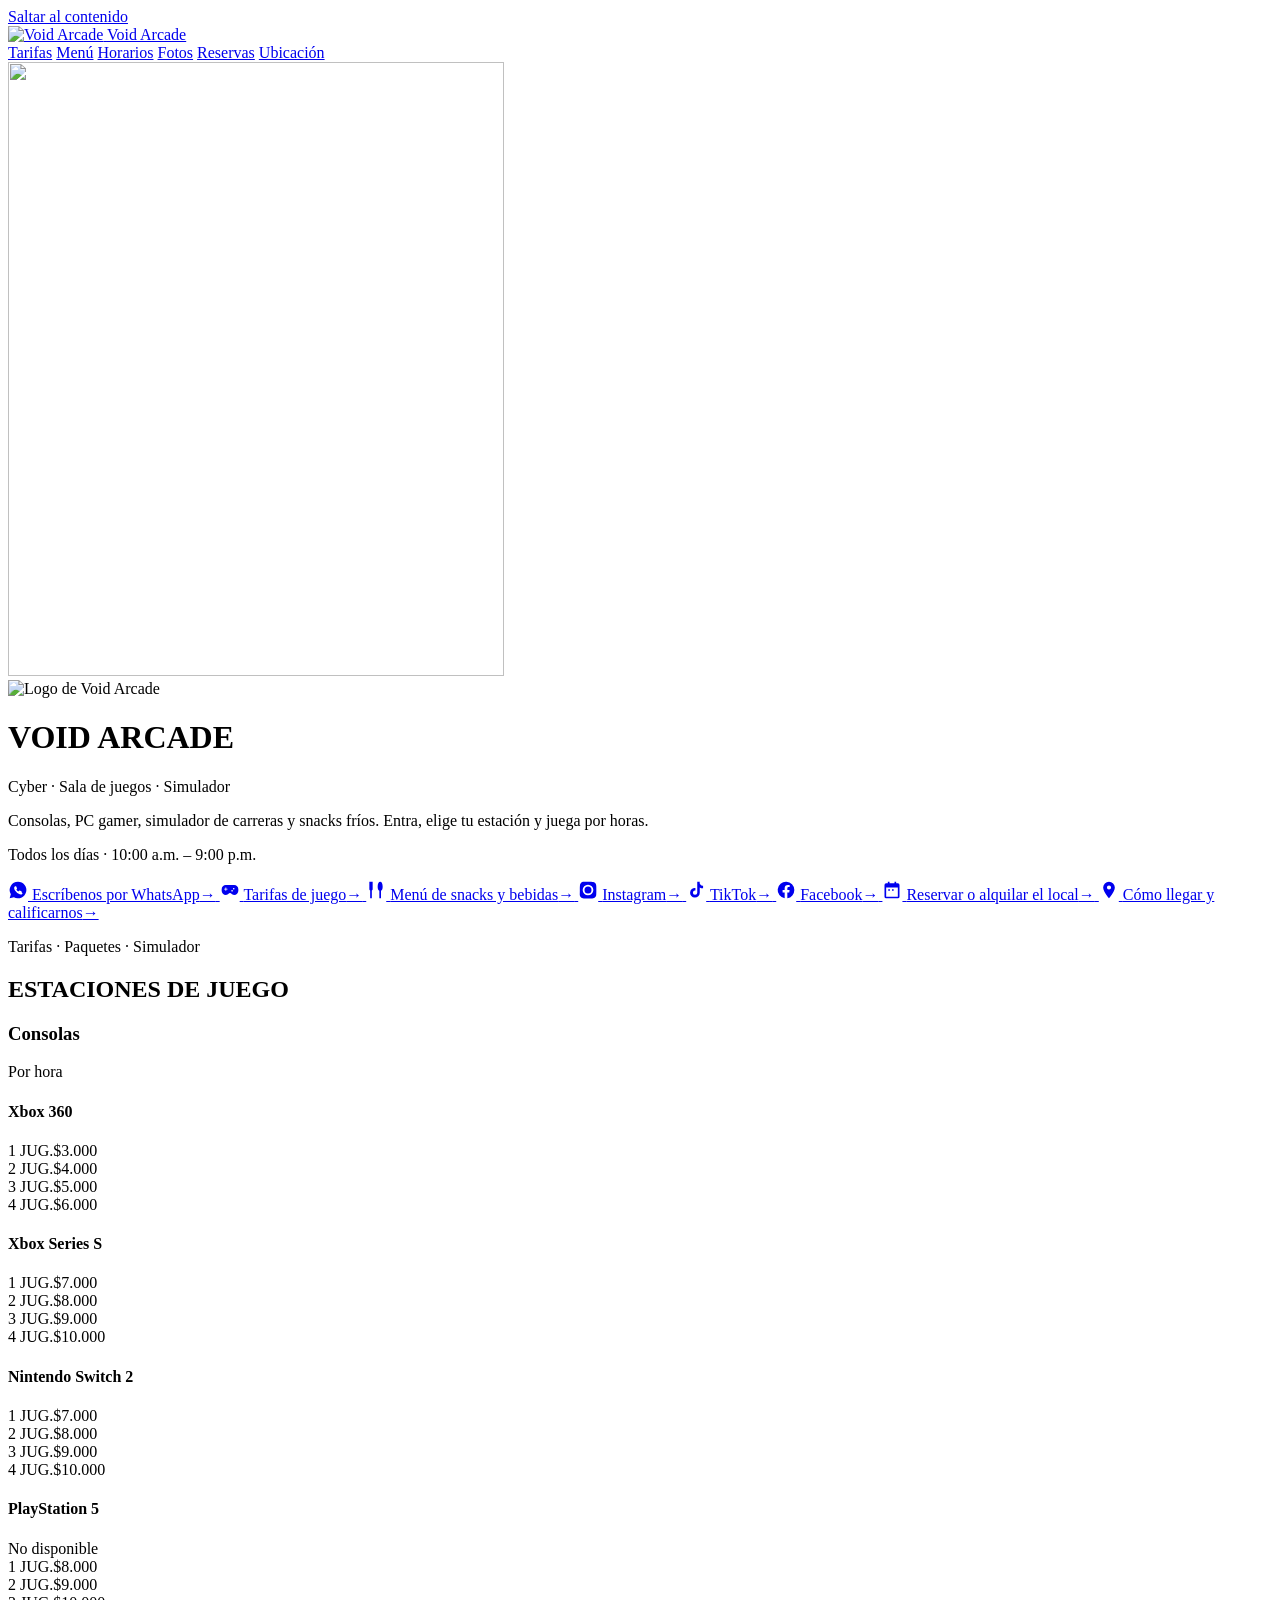
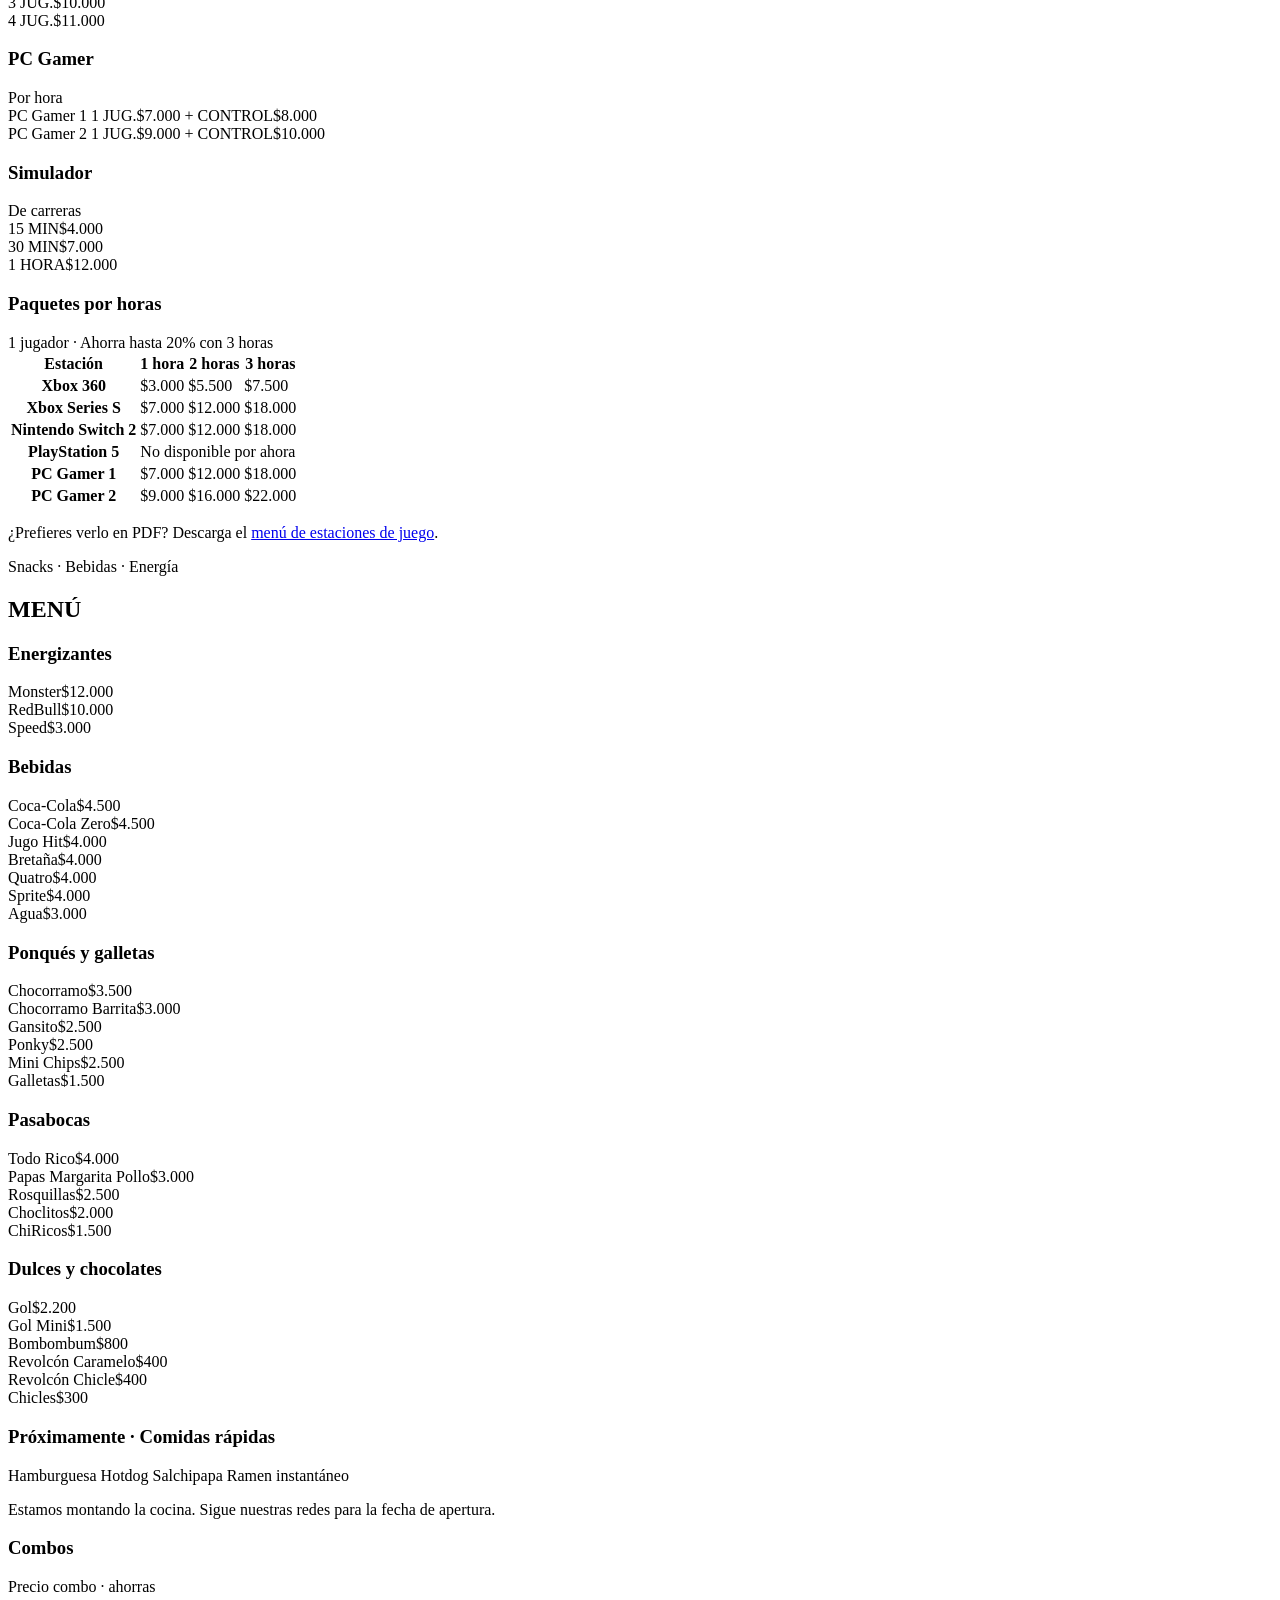
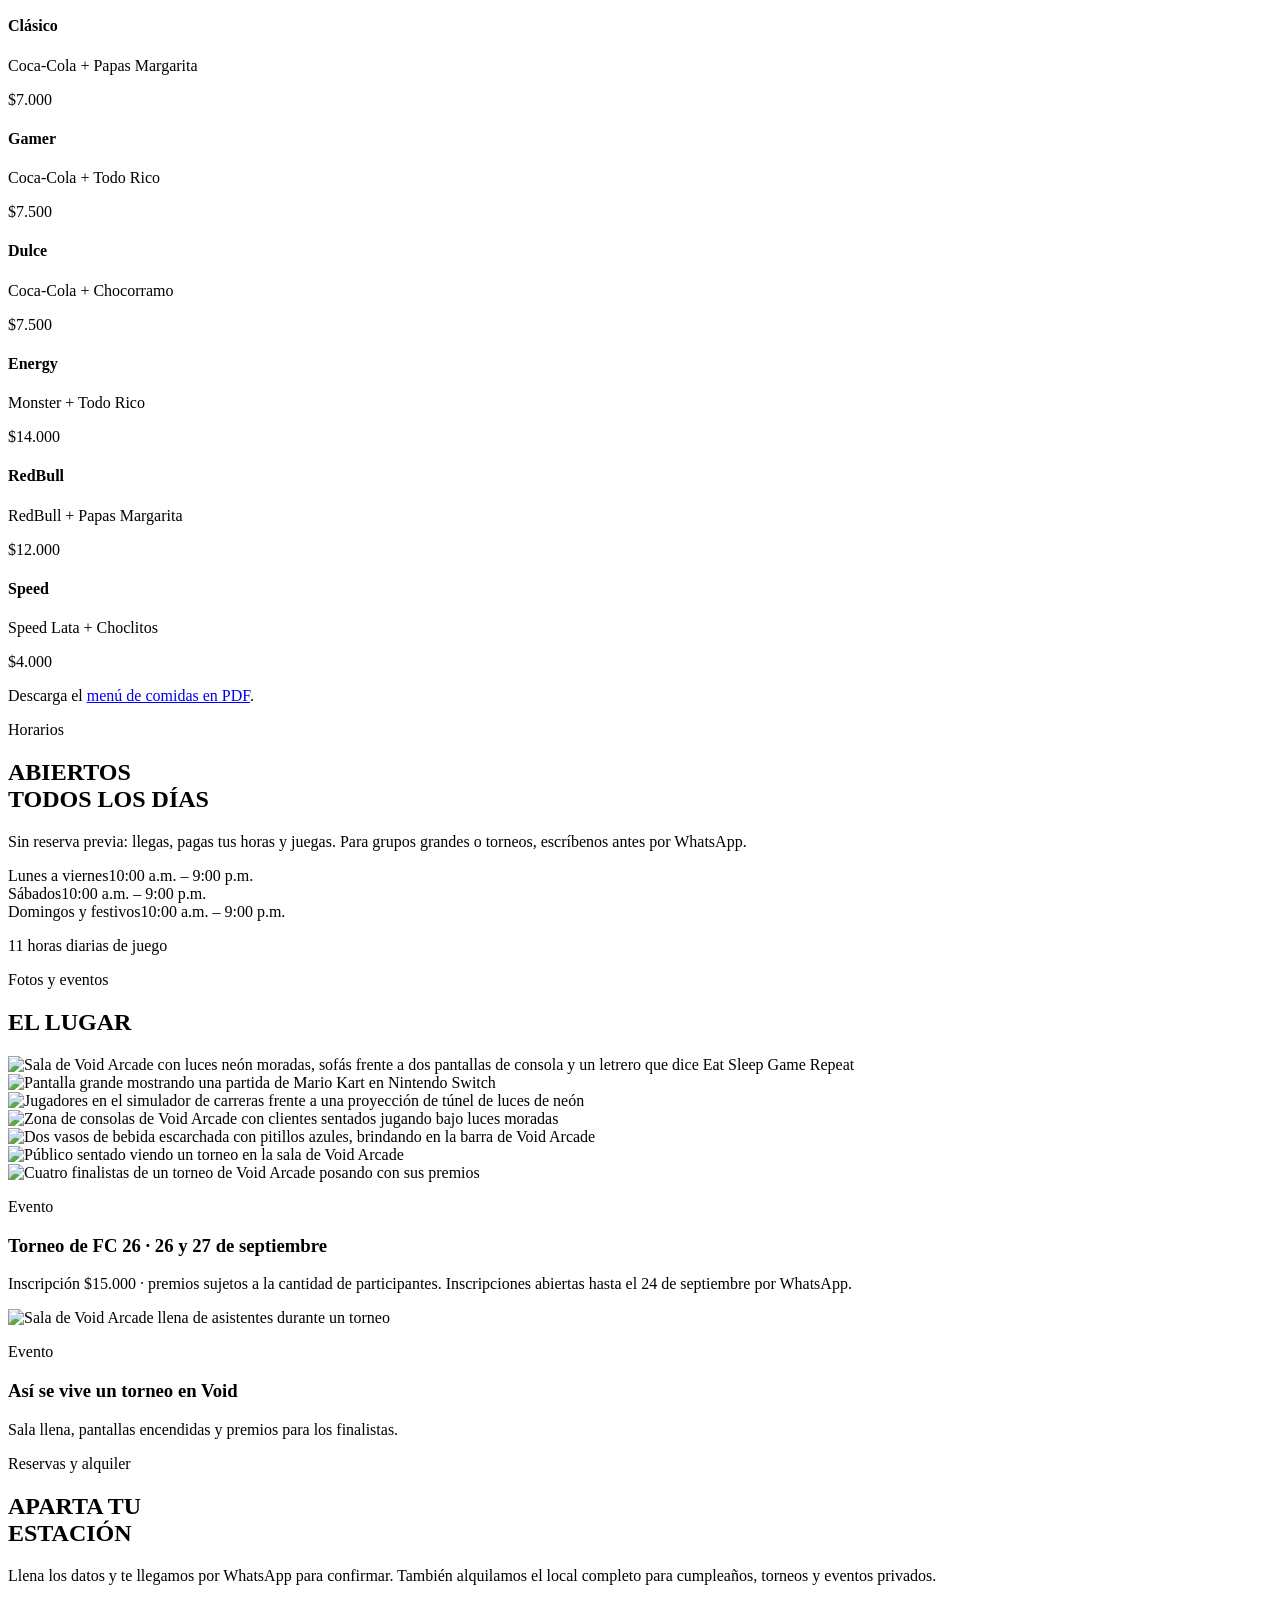
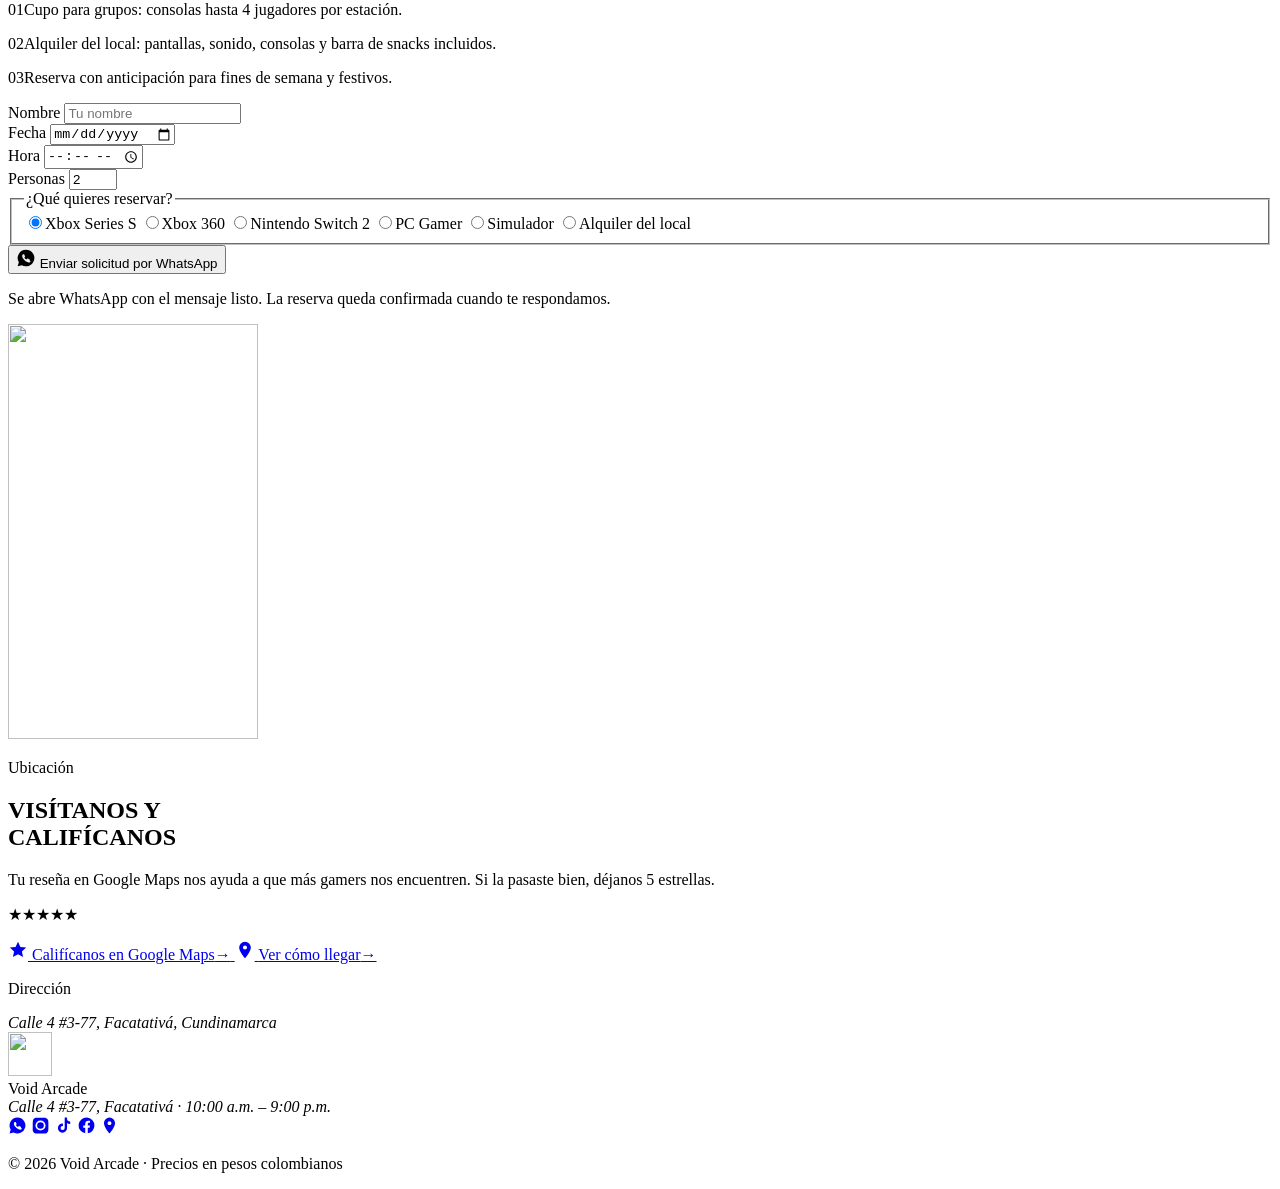
==== public/index.html @ 7fc8d437 "Merge: maquetacion de la landing Co-Authored-By: Claude Opus 5 (1M context) <noreply@anthropic.com>" ====
<!DOCTYPE html>
<html lang="es-CO">
<head>
<meta charset="utf-8">
<meta name="viewport" content="width=device-width, initial-scale=1">

<!-- ==========================================================================
     DOMINIO: si compras un dominio propio, reemplaza voidarcadecy.com
     en TODO este archivo, en sitemap.xml y en robots.txt.
     Atajo desde la carpeta Landing/:
       grep -rl voidarcadecy.com . | xargs sed -i '' 's|voidarcadecy.com|TU-DOMINIO.com|g'
     ========================================================================== -->

<title>Void Arcade | Sala de juegos, cyber y simulador en Facatativá</title>
<meta name="description" content="Sala de juegos en Facatativá: Xbox, Nintendo Switch 2, PC gamer y simulador de carreras desde $3.000 la hora. Snacks, combos y torneos. Abierto todos los días.">
<link rel="canonical" href="https://voidarcadecy.com/">
<meta name="robots" content="index, follow, max-image-preview:large, max-snippet:-1">
<meta name="theme-color" content="#0E1A20">
<meta name="author" content="Void Arcade">
<meta name="geo.region" content="CO-CUN">
<meta name="geo.placename" content="Facatativá">

<!-- Redes sociales -->
<meta property="og:type" content="website">
<meta property="og:locale" content="es_CO">
<meta property="og:site_name" content="Void Arcade">
<meta property="og:title" content="Void Arcade | Sala de juegos, cyber y simulador en Facatativá">
<meta property="og:description" content="Consolas, PC gamer, simulador de carreras y snacks fríos. Entra, elige tu estación y juega por horas. Abierto todos los días de 10 a.m. a 9 p.m.">
<meta property="og:url" content="https://voidarcadecy.com/">
<meta property="og:image" content="https://voidarcadecy.com/img/og.jpg">
<meta property="og:image:width" content="1200">
<meta property="og:image:height" content="630">
<meta property="og:image:alt" content="Logo de Void Arcade sobre la sala de juegos iluminada con neón morado">
<meta name="twitter:card" content="summary_large_image">
<meta name="twitter:title" content="Void Arcade | Sala de juegos en Facatativá">
<meta name="twitter:description" content="Consolas, PC gamer, simulador de carreras y snacks fríos. Abierto todos los días de 10 a.m. a 9 p.m.">
<meta name="twitter:image" content="https://voidarcadecy.com/img/og.jpg">

<!-- Iconos -->
<link rel="icon" href="/favicon.ico" sizes="any">
<link rel="apple-touch-icon" href="/img/apple-touch-icon.png">
<link rel="manifest" href="/site.webmanifest">

<!-- Precarga de lo que pinta primero -->
<link rel="preload" href="/fonts/ArchivoBlack-400.woff2" as="font" type="font/woff2" crossorigin>
<link rel="preload" href="/fonts/Barlow-400.woff2" as="font" type="font/woff2" crossorigin>
<link rel="preload" href="/img/logo-256.webp" as="image" type="image/webp">
<link rel="stylesheet" href="/css/styles.css">

<!-- Datos estructurados: así entiende Google que somos un negocio local -->
<script type="application/ld+json">
{
  "@context": "https://schema.org",
  "@graph": [
    {
      "@type": ["LocalBusiness", "EntertainmentBusiness"],
      "@id": "https://voidarcadecy.com/#negocio",
      "name": "Void Arcade",
      "alternateName": "Void Arcade Cyber y Sala de Juegos",
      "description": "Sala de juegos, cyber y simulador de carreras en Facatativá. Consolas Xbox, Nintendo Switch 2, PC gamer, snacks y bebidas.",
      "url": "https://voidarcadecy.com/",
      "logo": "https://voidarcadecy.com/img/icon-512.png",
      "image": "https://voidarcadecy.com/img/og.jpg",
      "telephone": "+573103420856",
      "priceRange": "$",
      "currenciesAccepted": "COP",
      "paymentAccepted": "Efectivo, Transferencia",
      "address": {
        "@type": "PostalAddress",
        "streetAddress": "Calle 4 #3-77",
        "addressLocality": "Facatativá",
        "addressRegion": "Cundinamarca",
        "addressCountry": "CO"
      },
      "hasMap": "https://maps.app.goo.gl/v4W4zqx5ZFjjnoeG9",
      "openingHoursSpecification": [{
        "@type": "OpeningHoursSpecification",
        "dayOfWeek": ["Monday", "Tuesday", "Wednesday", "Thursday", "Friday", "Saturday", "Sunday"],
        "opens": "10:00",
        "closes": "21:00"
      }],
      "sameAs": [
        "https://www.instagram.com/voidarcadecy/",
        "https://www.tiktok.com/@voidarcadecy",
        "https://www.facebook.com/profile.php?id=61593139452561"
      ],
      "hasOfferCatalog": {
        "@type": "OfferCatalog",
        "name": "Estaciones de juego por hora",
        "itemListElement": [
          { "@type": "Offer", "name": "Xbox 360 · 1 jugador · 1 hora", "price": "3000", "priceCurrency": "COP" },
          { "@type": "Offer", "name": "Xbox Series S · 1 jugador · 1 hora", "price": "7000", "priceCurrency": "COP" },
          { "@type": "Offer", "name": "Nintendo Switch 2 · 1 jugador · 1 hora", "price": "7000", "priceCurrency": "COP" },
          { "@type": "Offer", "name": "PC Gamer · 1 jugador · 1 hora", "price": "7000", "priceCurrency": "COP" },
          { "@type": "Offer", "name": "Simulador de carreras · 15 minutos", "price": "4000", "priceCurrency": "COP" }
        ]
      }
    },
    {
      "@type": "Event",
      "name": "Torneo de FC 26 en Void Arcade",
      "description": "Torneo de FC 26. Inscripción $15.000. Premios sujetos a la cantidad de participantes. Inscripciones abiertas hasta el 24 de septiembre por WhatsApp.",
      "startDate": "2026-09-26T10:00:00-05:00",
      "endDate": "2026-09-27T21:00:00-05:00",
      "eventStatus": "https://schema.org/EventScheduled",
      "eventAttendanceMode": "https://schema.org/OfflineEventAttendanceMode",
      "image": "https://voidarcadecy.com/img/fotos/ganadores-1200.webp",
      "location": {
        "@type": "Place",
        "name": "Void Arcade",
        "address": {
          "@type": "PostalAddress",
          "streetAddress": "Calle 4 #3-77",
          "addressLocality": "Facatativá",
          "addressRegion": "Cundinamarca",
          "addressCountry": "CO"
        }
      },
      "organizer": { "@id": "https://voidarcadecy.com/#negocio" },
      "offers": {
        "@type": "Offer",
        "name": "Inscripción al torneo",
        "price": "15000",
        "priceCurrency": "COP",
        "availability": "https://schema.org/InStock",
        "validThrough": "2026-09-24T23:59:00-05:00",
        "url": "https://voidarcadecy.com/#galeria"
      }
    },
    {
      "@type": "WebSite",
      "@id": "https://voidarcadecy.com/#sitio",
      "url": "https://voidarcadecy.com/",
      "name": "Void Arcade",
      "inLanguage": "es-CO",
      "publisher": { "@id": "https://voidarcadecy.com/#negocio" }
    }
  ]
}
</script>
</head>
<body>

<a class="skip" href="#contenido">Saltar al contenido</a>

<!-- Sprite de iconos: cada trazado se define una vez y se reutiliza con <use> -->
<svg width="0" height="0" style="position:absolute" aria-hidden="true" focusable="false">
  <symbol id="i-wa" viewBox="0 0 24 24"><path d="M12 2a10 10 0 0 0-8.6 15.1L2 22l5.1-1.3A10 10 0 1 0 12 2Zm5.5 14.1c-.2.6-1.3 1.2-1.8 1.2-.5.1-1 .1-1.7-.1a13 13 0 0 1-5.6-4.6c-.6-.9-1-1.9-1-2.9 0-1 .5-1.5.8-1.8.2-.2.5-.3.7-.3h.5c.2 0 .4 0 .6.4l.8 2c.1.2 0 .4-.1.5l-.4.5c-.1.2-.3.3-.1.6.5.9 1.1 1.5 1.9 2 .3.2.5.2.7 0l.7-.8c.2-.2.3-.2.6-.1l1.9.9c.3.1.4.2.4.4v.6Z"/></symbol>
  <symbol id="i-ctrl" viewBox="0 0 24 24"><path d="M7 6h10a5 5 0 0 1 5 5v2a5 5 0 0 1-5 5c-1.6 0-2.4-.7-3.2-1.4-.5-.5-1-.9-1.8-.9s-1.3.4-1.8.9C9.4 17.3 8.6 18 7 18a5 5 0 0 1-5-5v-2a5 5 0 0 1 5-5Zm-.5 3v1.5H5v1h1.5V13h1v-1.5H9v-1H7.5V9h-1Zm10 .5a1 1 0 1 0 0 2 1 1 0 0 0 0-2Zm-2 2.5a1 1 0 1 0 0 2 1 1 0 0 0 0-2Z"/></symbol>
  <symbol id="i-food" viewBox="0 0 24 24"><path d="M6 2h2v9a2 2 0 0 1-1 1.7V22H5V12.7A2 2 0 0 1 4 11V2h2Zm11 0c2 0 3 2.5 3 6 0 2.6-.8 4.3-2 5v9h-2V13c-1.2-.7-2-2.4-2-5 0-3.5 1-6 3-6Z"/></symbol>
  <symbol id="i-ig" viewBox="0 0 24 24"><path d="M12 2.2c3.2 0 3.6 0 4.9.1 1.2 0 1.8.2 2.2.4.6.2 1 .5 1.4 1 .5.4.8.8 1 1.4.2.4.4 1 .4 2.2.1 1.3.1 1.7.1 4.9s0 3.6-.1 4.9c0 1.2-.2 1.8-.4 2.2-.2.6-.5 1-1 1.4-.4.5-.8.8-1.4 1-.4.2-1 .4-2.2.4-1.3.1-1.7.1-4.9.1s-3.6 0-4.9-.1c-1.2 0-1.8-.2-2.2-.4-.6-.2-1-.5-1.4-1-.5-.4-.8-.8-1-1.4-.2-.4-.4-1-.4-2.2C2.2 15.6 2.2 15.2 2.2 12s0-3.6.1-4.9c0-1.2.2-1.8.4-2.2.2-.6.5-1 1-1.4.4-.5.8-.8 1.4-1 .4-.2 1-.4 2.2-.4C8.4 2.2 8.8 2.2 12 2.2Zm0 3.4A6.4 6.4 0 1 0 18.4 12 6.4 6.4 0 0 0 12 5.6Zm0 10.6A4.2 4.2 0 1 1 16.2 12 4.2 4.2 0 0 1 12 16.2Zm6.7-10.9a1.5 1.5 0 1 1-1.5-1.5 1.5 1.5 0 0 1 1.5 1.5Z"/></symbol>
  <symbol id="i-tt" viewBox="0 0 24 24"><path d="M16.5 2h-3v13.2a2.6 2.6 0 1 1-2.2-2.6V9.5a5.8 5.8 0 1 0 5.2 5.7V8.9A6.6 6.6 0 0 0 20.5 10V7a3.9 3.9 0 0 1-4-5Z"/></symbol>
  <symbol id="i-fb" viewBox="0 0 24 24"><path d="M22 12a10 10 0 1 0-11.6 9.9v-7h-2.5V12h2.5V9.8c0-2.5 1.5-3.9 3.8-3.9 1.1 0 2.2.2 2.2.2v2.4h-1.2c-1.2 0-1.6.8-1.6 1.6V12h2.7l-.4 2.9h-2.3v7A10 10 0 0 0 22 12Z"/></symbol>
  <symbol id="i-cal" viewBox="0 0 24 24"><path d="M7 2v2H5a2 2 0 0 0-2 2v14a2 2 0 0 0 2 2h14a2 2 0 0 0 2-2V6a2 2 0 0 0-2-2h-2V2h-2v2H9V2H7ZM5 9h14v11H5V9Zm2.5 2v2h2v-2h-2Zm4.5 0v2h2v-2h-2Z"/></symbol>
  <symbol id="i-pin" viewBox="0 0 24 24"><path d="M12 2a7 7 0 0 0-7 7c0 5.2 7 13 7 13s7-7.8 7-13a7 7 0 0 0-7-7Zm0 9.5A2.5 2.5 0 1 1 14.5 9 2.5 2.5 0 0 1 12 11.5Z"/></symbol>
  <symbol id="i-star" viewBox="0 0 24 24"><path d="m12 2 2.9 6.3 6.9.8-5.1 4.6 1.4 6.8L12 17.1 5.9 20.5l1.4-6.8L2.2 9.1l6.9-.8L12 2Z"/></symbol>
</svg>

<nav class="nav" aria-label="Navegación principal">
  <div class="nav__inner wrap">
    <a class="nav__brand" href="#top">
      <img src="/img/logo-96.webp" alt="Void Arcade" width="34" height="34" fetchpriority="high">
      <span class="nav__name">Void Arcade</span>
    </a>
    <div class="nav__links">
      <a class="nav__link" href="#tarifas">Tarifas</a>
      <a class="nav__link" href="#menu">Menú</a>
      <a class="nav__link" href="#horarios">Horarios</a>
      <a class="nav__link" href="#galeria">Fotos</a>
      <a class="nav__link" href="#reservas">Reservas</a>
      <a class="nav__link" href="#ubicacion">Ubicación</a>
    </div>
  </div>
</nav>

<header class="hero" id="top">
  <img class="hero__art" src="/img/mask-hero.webp" alt="" width="496" height="614" aria-hidden="true">
  <div class="hero__inner">
    <img class="hero__logo" src="/img/logo-256.webp" alt="Logo de Void Arcade" width="128" height="128" fetchpriority="high">
    <div>
      <h1 class="hero__title">VOID<span> ARCADE</span></h1>
      <p class="hero__kicker">Cyber · Sala de juegos · Simulador</p>
    </div>
    <p class="hero__lead">Consolas, PC gamer, simulador de carreras y snacks fríos. Entra, elige tu estación y juega por horas.</p>
    <p class="badge">
      <span class="dot"></span>
      <span class="badge__text">Todos los días · 10:00 a.m. – 9:00 p.m.</span>
    </p>

    <div class="actions">
      <a class="action action--primary" href="https://wa.me/573103420856" target="_blank" rel="noopener">
        <svg width="20" height="20" fill="currentColor" aria-hidden="true"><use href="#i-wa"/></svg>
        <span class="action__label">Escríbenos por WhatsApp</span><span class="action__arrow">→</span>
      </a>
      <a class="action" href="#tarifas">
        <svg width="20" height="20" fill="currentColor" aria-hidden="true"><use href="#i-ctrl"/></svg>
        <span class="action__label">Tarifas de juego</span><span class="action__arrow">→</span>
      </a>
      <a class="action" href="#menu">
        <svg width="20" height="20" fill="currentColor" aria-hidden="true"><use href="#i-food"/></svg>
        <span class="action__label">Menú de snacks y bebidas</span><span class="action__arrow">→</span>
      </a>
      <a class="action" href="https://www.instagram.com/voidarcadecy/" target="_blank" rel="noopener">
        <svg width="20" height="20" fill="currentColor" aria-hidden="true"><use href="#i-ig"/></svg>
        <span class="action__label">Instagram</span><span class="action__arrow">→</span>
      </a>
      <a class="action" href="https://www.tiktok.com/@voidarcadecy" target="_blank" rel="noopener">
        <svg width="20" height="20" fill="currentColor" aria-hidden="true"><use href="#i-tt"/></svg>
        <span class="action__label">TikTok</span><span class="action__arrow">→</span>
      </a>
      <a class="action" href="https://www.facebook.com/profile.php?id=61593139452561" target="_blank" rel="noopener">
        <svg width="20" height="20" fill="currentColor" aria-hidden="true"><use href="#i-fb"/></svg>
        <span class="action__label">Facebook</span><span class="action__arrow">→</span>
      </a>
      <a class="action" href="#reservas">
        <svg width="20" height="20" fill="currentColor" aria-hidden="true"><use href="#i-cal"/></svg>
        <span class="action__label">Reservar o alquilar el local</span><span class="action__arrow">→</span>
      </a>
      <a class="action" href="#ubicacion">
        <svg width="20" height="20" fill="currentColor" aria-hidden="true"><use href="#i-pin"/></svg>
        <span class="action__label">Cómo llegar y calificarnos</span><span class="action__arrow">→</span>
      </a>
    </div>
  </div>
</header>

<main id="contenido">

<!-- ===================== TARIFAS ===================== -->
<section class="section" id="tarifas" aria-labelledby="t-tarifas">
  <div class="wrap section__stack">
    <div class="section__head">
      <p class="eyebrow">Tarifas · Paquetes · Simulador</p>
      <h2 class="section__title" id="t-tarifas">ESTACIONES DE JUEGO</h2>
    </div>

    <div class="block">
      <div class="sub">
        <h3 class="sub__title">Consolas</h3>
        <span class="sub__note">Por hora</span>
      </div>
      <div class="grid grid--stations">

        <article class="card">
          <h4 class="card__name">Xbox 360</h4>
          <div class="prices">
            <div class="price"><span class="price__label">1 JUG.</span><span class="price__value">$3.000</span></div>
            <div class="price"><span class="price__label">2 JUG.</span><span class="price__value">$4.000</span></div>
            <div class="price"><span class="price__label">3 JUG.</span><span class="price__value">$5.000</span></div>
            <div class="price"><span class="price__label">4 JUG.</span><span class="price__value">$6.000</span></div>
          </div>
        </article>

        <article class="card">
          <h4 class="card__name">Xbox Series S</h4>
          <div class="prices">
            <div class="price"><span class="price__label">1 JUG.</span><span class="price__value">$7.000</span></div>
            <div class="price"><span class="price__label">2 JUG.</span><span class="price__value">$8.000</span></div>
            <div class="price"><span class="price__label">3 JUG.</span><span class="price__value">$9.000</span></div>
            <div class="price"><span class="price__label">4 JUG.</span><span class="price__value">$10.000</span></div>
          </div>
        </article>

        <article class="card">
          <h4 class="card__name">Nintendo Switch 2</h4>
          <div class="prices">
            <div class="price"><span class="price__label">1 JUG.</span><span class="price__value">$7.000</span></div>
            <div class="price"><span class="price__label">2 JUG.</span><span class="price__value">$8.000</span></div>
            <div class="price"><span class="price__label">3 JUG.</span><span class="price__value">$9.000</span></div>
            <div class="price"><span class="price__label">4 JUG.</span><span class="price__value">$10.000</span></div>
          </div>
        </article>

        <article class="card card--soon">
          <div class="card__head">
            <h4 class="card__name">PlayStation 5</h4>
            <span class="tag">No disponible</span>
          </div>
          <div class="prices">
            <div class="price"><span class="price__label">1 JUG.</span><span class="price__value">$8.000</span></div>
            <div class="price"><span class="price__label">2 JUG.</span><span class="price__value">$9.000</span></div>
            <div class="price"><span class="price__label">3 JUG.</span><span class="price__value">$10.000</span></div>
            <div class="price"><span class="price__label">4 JUG.</span><span class="price__value">$11.000</span></div>
          </div>
        </article>

      </div>
    </div>

    <div class="grid grid--split">
      <article class="card">
        <div class="sub">
          <h3 class="sub__title">PC Gamer</h3>
          <span class="sub__note">Por hora</span>
        </div>
        <div class="rows">
          <div class="row">
            <span class="row__name">PC Gamer 1</span>
            <span class="pill"><span class="price__label">1 JUG.</span><span class="price__value">$7.000</span></span>
            <span class="pill"><span class="price__label">+ CONTROL</span><span class="price__value">$8.000</span></span>
          </div>
          <div class="row">
            <span class="row__name">PC Gamer 2</span>
            <span class="pill"><span class="price__label">1 JUG.</span><span class="price__value">$9.000</span></span>
            <span class="pill"><span class="price__label">+ CONTROL</span><span class="price__value">$10.000</span></span>
          </div>
        </div>
      </article>

      <article class="card card--sim">
        <div class="sub">
          <h3 class="sub__title">Simulador</h3>
          <span class="sub__note">De carreras</span>
        </div>
        <div class="prices">
          <div class="price"><span class="price__label">15 MIN</span><span class="price__value">$4.000</span></div>
          <div class="price"><span class="price__label">30 MIN</span><span class="price__value">$7.000</span></div>
          <div class="price"><span class="price__label">1 HORA</span><span class="price__value">$12.000</span></div>
        </div>
      </article>
    </div>

    <div class="block">
      <div class="sub">
        <h3 class="sub__title">Paquetes por horas</h3>
        <span class="sub__note">1 jugador · Ahorra hasta 20% con 3 horas</span>
      </div>
      <div class="table-wrap">
        <table class="table">
          <caption class="skip-caption" hidden>Precios de paquetes por horas para un jugador</caption>
          <thead>
            <tr>
              <th scope="col">Estación</th>
              <th scope="col">1 hora</th>
              <th scope="col">2 horas</th>
              <th scope="col" class="is-best">3 horas</th>
            </tr>
          </thead>
          <tbody>
            <tr><th scope="row">Xbox 360</th><td>$3.000</td><td>$5.500</td><td class="is-best">$7.500</td></tr>
            <tr><th scope="row">Xbox Series S</th><td>$7.000</td><td>$12.000</td><td class="is-best">$18.000</td></tr>
            <tr><th scope="row">Nintendo Switch 2</th><td>$7.000</td><td>$12.000</td><td class="is-best">$18.000</td></tr>
            <tr class="is-off"><th scope="row">PlayStation 5</th><td colspan="3">No disponible por ahora</td></tr>
            <tr><th scope="row">PC Gamer 1</th><td>$7.000</td><td>$12.000</td><td class="is-best">$18.000</td></tr>
            <tr><th scope="row">PC Gamer 2</th><td>$9.000</td><td>$16.000</td><td class="is-best">$22.000</td></tr>
          </tbody>
        </table>
      </div>
      <p class="note">
        ¿Prefieres verlo en PDF? Descarga el
        <a href="/docs/menu-juegos.pdf" target="_blank" rel="noopener">menú de estaciones de juego</a>.
      </p>
    </div>
  </div>
</section>

<!-- ===================== MENÚ ===================== -->
<section class="section section--alt" id="menu" aria-labelledby="t-menu">
  <div class="wrap section__stack">
    <div class="section__head">
      <p class="eyebrow">Snacks · Bebidas · Energía</p>
      <h2 class="section__title" id="t-menu">MENÚ</h2>
    </div>

    <div class="grid grid--menu">
      <article class="card card--menu">
        <h3 class="card__title">Energizantes</h3>
        <div class="items">
          <div class="item"><span class="item__name">Monster</span><span class="item__price">$12.000</span></div>
          <div class="item"><span class="item__name">RedBull</span><span class="item__price">$10.000</span></div>
          <div class="item"><span class="item__name">Speed</span><span class="item__price">$3.000</span></div>
        </div>
      </article>

      <article class="card card--menu">
        <h3 class="card__title">Bebidas</h3>
        <div class="items">
          <div class="item"><span class="item__name">Coca-Cola</span><span class="item__price">$4.500</span></div>
          <div class="item"><span class="item__name">Coca-Cola Zero</span><span class="item__price">$4.500</span></div>
          <div class="item"><span class="item__name">Jugo Hit</span><span class="item__price">$4.000</span></div>
          <div class="item"><span class="item__name">Bretaña</span><span class="item__price">$4.000</span></div>
          <div class="item"><span class="item__name">Quatro</span><span class="item__price">$4.000</span></div>
          <div class="item"><span class="item__name">Sprite</span><span class="item__price">$4.000</span></div>
          <div class="item"><span class="item__name">Agua</span><span class="item__price">$3.000</span></div>
        </div>
      </article>

      <article class="card card--menu">
        <h3 class="card__title">Ponqués y galletas</h3>
        <div class="items">
          <div class="item"><span class="item__name">Chocorramo</span><span class="item__price">$3.500</span></div>
          <div class="item"><span class="item__name">Chocorramo Barrita</span><span class="item__price">$3.000</span></div>
          <div class="item"><span class="item__name">Gansito</span><span class="item__price">$2.500</span></div>
          <div class="item"><span class="item__name">Ponky</span><span class="item__price">$2.500</span></div>
          <div class="item"><span class="item__name">Mini Chips</span><span class="item__price">$2.500</span></div>
          <div class="item"><span class="item__name">Galletas</span><span class="item__price">$1.500</span></div>
        </div>
      </article>

      <article class="card card--menu">
        <h3 class="card__title">Pasabocas</h3>
        <div class="items">
          <div class="item"><span class="item__name">Todo Rico</span><span class="item__price">$4.000</span></div>
          <div class="item"><span class="item__name">Papas Margarita Pollo</span><span class="item__price">$3.000</span></div>
          <div class="item"><span class="item__name">Rosquillas</span><span class="item__price">$2.500</span></div>
          <div class="item"><span class="item__name">Choclitos</span><span class="item__price">$2.000</span></div>
          <div class="item"><span class="item__name">ChiRicos</span><span class="item__price">$1.500</span></div>
        </div>
      </article>

      <article class="card card--menu">
        <h3 class="card__title">Dulces y chocolates</h3>
        <div class="items">
          <div class="item"><span class="item__name">Gol</span><span class="item__price">$2.200</span></div>
          <div class="item"><span class="item__name">Gol Mini</span><span class="item__price">$1.500</span></div>
          <div class="item"><span class="item__name">Bombombum</span><span class="item__price">$800</span></div>
          <div class="item"><span class="item__name">Revolcón Caramelo</span><span class="item__price">$400</span></div>
          <div class="item"><span class="item__name">Revolcón Chicle</span><span class="item__price">$400</span></div>
          <div class="item"><span class="item__name">Chicles</span><span class="item__price">$300</span></div>
        </div>
      </article>

      <article class="card card--menu card--next">
        <h3 class="card__title">Próximamente · Comidas rápidas</h3>
        <div class="chips">
          <span class="chip">Hamburguesa</span>
          <span class="chip">Hotdog</span>
          <span class="chip">Salchipapa</span>
          <span class="chip">Ramen instantáneo</span>
        </div>
        <p class="note">Estamos montando la cocina. Sigue nuestras redes para la fecha de apertura.</p>
      </article>
    </div>

    <div class="block">
      <div class="sub">
        <h3 class="sub__title">Combos</h3>
        <span class="sub__note">Precio combo · ahorras</span>
      </div>
      <div class="grid grid--combos">
        <article class="combo">
          <h4 class="combo__name">Clásico</h4>
          <p class="combo__what">Coca-Cola + Papas Margarita</p>
          <p class="combo__price">$7.000</p>
        </article>
        <article class="combo">
          <h4 class="combo__name">Gamer</h4>
          <p class="combo__what">Coca-Cola + Todo Rico</p>
          <p class="combo__price">$7.500</p>
        </article>
        <article class="combo">
          <h4 class="combo__name">Dulce</h4>
          <p class="combo__what">Coca-Cola + Chocorramo</p>
          <p class="combo__price">$7.500</p>
        </article>
        <article class="combo">
          <h4 class="combo__name">Energy</h4>
          <p class="combo__what">Monster + Todo Rico</p>
          <p class="combo__price">$14.000</p>
        </article>
        <article class="combo">
          <h4 class="combo__name">RedBull</h4>
          <p class="combo__what">RedBull + Papas Margarita</p>
          <p class="combo__price">$12.000</p>
        </article>
        <article class="combo">
          <h4 class="combo__name">Speed</h4>
          <p class="combo__what">Speed Lata + Choclitos</p>
          <p class="combo__price">$4.000</p>
        </article>
      </div>
      <p class="note">
        Descarga el <a href="/docs/menu-comidas.pdf" target="_blank" rel="noopener">menú de comidas en PDF</a>.
      </p>
    </div>
  </div>
</section>

<!-- ===================== HORARIOS ===================== -->
<section class="section" id="horarios" aria-labelledby="t-horarios">
  <div class="wrap split">
    <div class="block">
      <p class="eyebrow">Horarios</p>
      <h2 class="section__title" id="t-horarios">ABIERTOS<br>TODOS LOS DÍAS</h2>
      <p class="lead">Sin reserva previa: llegas, pagas tus horas y juegas. Para grupos grandes o torneos, escríbenos antes por WhatsApp.</p>
    </div>
    <div class="card hours">
      <div class="hours__row"><span class="hours__day">Lunes a viernes</span><span class="hours__time">10:00 a.m. – 9:00 p.m.</span></div>
      <div class="hours__row"><span class="hours__day">Sábados</span><span class="hours__time">10:00 a.m. – 9:00 p.m.</span></div>
      <div class="hours__row"><span class="hours__day">Domingos y festivos</span><span class="hours__time">10:00 a.m. – 9:00 p.m.</span></div>
      <p class="badge badge--ok">
        <span class="dot"></span>
        <span class="badge__text">11 horas diarias de juego</span>
      </p>
    </div>
  </div>
</section>

<!-- ===================== GALERÍA ===================== -->
<section class="section section--alt" id="galeria" aria-labelledby="t-galeria">
  <div class="wrap section__stack">
    <div class="section__head">
      <p class="eyebrow">Fotos y eventos</p>
      <h2 class="section__title" id="t-galeria">EL LUGAR</h2>
    </div>

    <div class="grid grid--gallery">
      <div class="shot">
        <img src="/img/fotos/sala-neon-400.webp"
             srcset="/img/fotos/sala-neon-400.webp 400w, /img/fotos/sala-neon-800.webp 800w"
             sizes="(min-width: 1112px) 253px, (min-width: 700px) 33vw, calc(100vw - 32px)"
             width="800" height="600" loading="lazy" decoding="async"
             alt="Sala de Void Arcade con luces neón moradas, sofás frente a dos pantallas de consola y un letrero que dice Eat Sleep Game Repeat">
      </div>
      <div class="shot">
        <img src="/img/fotos/mario-kart-400.webp"
             srcset="/img/fotos/mario-kart-400.webp 400w, /img/fotos/mario-kart-800.webp 800w"
             sizes="(min-width: 1112px) 253px, (min-width: 700px) 33vw, calc(100vw - 32px)"
             width="800" height="600" loading="lazy" decoding="async"
             alt="Pantalla grande mostrando una partida de Mario Kart en Nintendo Switch">
      </div>
      <div class="shot">
        <img src="/img/fotos/simulador-400.webp"
             srcset="/img/fotos/simulador-400.webp 400w, /img/fotos/simulador-800.webp 800w"
             sizes="(min-width: 1112px) 253px, (min-width: 700px) 33vw, calc(100vw - 32px)"
             width="800" height="600" loading="lazy" decoding="async"
             alt="Jugadores en el simulador de carreras frente a una proyección de túnel de luces de neón">
      </div>
      <div class="shot">
        <img src="/img/fotos/consolas-400.webp"
             srcset="/img/fotos/consolas-400.webp 400w, /img/fotos/consolas-800.webp 800w"
             sizes="(min-width: 1112px) 253px, (min-width: 700px) 33vw, calc(100vw - 32px)"
             width="800" height="600" loading="lazy" decoding="async"
             alt="Zona de consolas de Void Arcade con clientes sentados jugando bajo luces moradas">
      </div>
      <div class="shot">
        <img src="/img/fotos/bebidas-400.webp"
             srcset="/img/fotos/bebidas-400.webp 400w, /img/fotos/bebidas-800.webp 800w"
             sizes="(min-width: 1112px) 253px, (min-width: 700px) 33vw, calc(100vw - 32px)"
             width="800" height="600" loading="lazy" decoding="async"
             alt="Dos vasos de bebida escarchada con pitillos azules, brindando en la barra de Void Arcade">
      </div>
      <div class="shot">
        <img src="/img/fotos/publico-400.webp"
             srcset="/img/fotos/publico-400.webp 400w, /img/fotos/publico-800.webp 800w"
             sizes="(min-width: 1112px) 253px, (min-width: 700px) 33vw, calc(100vw - 32px)"
             width="800" height="600" loading="lazy" decoding="async"
             alt="Público sentado viendo un torneo en la sala de Void Arcade">
      </div>
    </div>

    <div class="grid grid--split">
      <article class="event">
        <div class="event__media">
          <img src="/img/fotos/ganadores-600.webp"
               srcset="/img/fotos/ganadores-600.webp 600w, /img/fotos/ganadores-1200.webp 1200w"
               sizes="(min-width: 1112px) 534px, (min-width: 620px) 50vw, calc(100vw - 32px)"
               width="1200" height="675" loading="lazy" decoding="async"
               alt="Cuatro finalistas de un torneo de Void Arcade posando con sus premios">
        </div>
        <div class="event__body">
          <p class="event__kicker">Evento</p>
          <h3 class="event__title">Torneo de FC 26 · 26 y 27 de septiembre</h3>
          <p class="event__text">Inscripción $15.000 · premios sujetos a la cantidad de participantes. Inscripciones abiertas hasta el 24 de septiembre por WhatsApp.</p>
        </div>
      </article>
      <article class="event">
        <div class="event__media">
          <img src="/img/fotos/evento-lleno-600.webp"
               srcset="/img/fotos/evento-lleno-600.webp 600w, /img/fotos/evento-lleno-1200.webp 1200w"
               sizes="(min-width: 1112px) 534px, (min-width: 620px) 50vw, calc(100vw - 32px)"
               width="1200" height="675" loading="lazy" decoding="async"
               alt="Sala de Void Arcade llena de asistentes durante un torneo">
        </div>
        <div class="event__body">
          <p class="event__kicker">Evento</p>
          <h3 class="event__title">Así se vive un torneo en Void</h3>
          <p class="event__text">Sala llena, pantallas encendidas y premios para los finalistas.</p>
        </div>
      </article>
    </div>
  </div>
</section>

<!-- ===================== RESERVAS ===================== -->
<section class="section" id="reservas" aria-labelledby="t-reservas">
  <div class="wrap split">
    <div class="block">
      <p class="eyebrow">Reservas y alquiler</p>
      <h2 class="section__title" id="t-reservas">APARTA TU<br>ESTACIÓN</h2>
      <p class="lead">Llena los datos y te llegamos por WhatsApp para confirmar. También alquilamos el local completo para cumpleaños, torneos y eventos privados.</p>
      <div class="steps">
        <p class="step"><span class="step__n">01</span><span class="step__text">Cupo para grupos: consolas hasta 4 jugadores por estación.</span></p>
        <p class="step"><span class="step__n">02</span><span class="step__text">Alquiler del local: pantallas, sonido, consolas y barra de snacks incluidos.</span></p>
        <p class="step"><span class="step__n">03</span><span class="step__text">Reserva con anticipación para fines de semana y festivos.</span></p>
      </div>
    </div>

    <form class="card form" id="form-reserva">
      <div class="field">
        <label class="field__label" for="nombre">Nombre</label>
        <input class="input" id="nombre" name="nombre" type="text" placeholder="Tu nombre" autocomplete="name">
      </div>
      <div class="field-row">
        <div class="field">
          <label class="field__label" for="fecha">Fecha</label>
          <input class="input" id="fecha" name="fecha" type="date">
        </div>
        <div class="field">
          <label class="field__label" for="hora">Hora</label>
          <input class="input" id="hora" name="hora" type="time" min="10:00" max="21:00">
        </div>
        <div class="field">
          <label class="field__label" for="personas">Personas</label>
          <input class="input" id="personas" name="personas" type="number" min="1" max="40" value="2" inputmode="numeric">
        </div>
      </div>

      <fieldset class="fieldset">
        <legend class="fieldset__legend">¿Qué quieres reservar?</legend>
        <div class="options">
          <label class="option"><input type="radio" name="servicio" value="Xbox Series S" checked><span>Xbox Series S</span></label>
          <label class="option"><input type="radio" name="servicio" value="Xbox 360"><span>Xbox 360</span></label>
          <label class="option"><input type="radio" name="servicio" value="Nintendo Switch 2"><span>Nintendo Switch 2</span></label>
          <label class="option"><input type="radio" name="servicio" value="PC Gamer"><span>PC Gamer</span></label>
          <label class="option"><input type="radio" name="servicio" value="Simulador"><span>Simulador</span></label>
          <label class="option"><input type="radio" name="servicio" value="Alquiler del local"><span>Alquiler del local</span></label>
        </div>
      </fieldset>

      <button class="action action--primary action--submit" type="submit">
        <svg width="20" height="20" fill="currentColor" aria-hidden="true"><use href="#i-wa"/></svg>
        Enviar solicitud por WhatsApp
      </button>
      <p class="form__hint">Se abre WhatsApp con el mensaje listo. La reserva queda confirmada cuando te respondamos.</p>
      <noscript>
        <p class="form__hint">
          Tu navegador tiene JavaScript desactivado.
          <a href="https://wa.me/573103420856" target="_blank" rel="noopener">Escríbenos directo por WhatsApp</a>.
        </p>
      </noscript>
    </form>
  </div>
</section>

<!-- ===================== UBICACIÓN ===================== -->
<section class="section section--place" id="ubicacion" aria-labelledby="t-ubicacion">
  <img class="place__art" src="/img/pagoda.webp" alt="" width="250" height="415" loading="lazy" aria-hidden="true">
  <div class="wrap split split--center">
    <div class="block">
      <p class="eyebrow">Ubicación</p>
      <h2 class="section__title" id="t-ubicacion">VISÍTANOS Y<br>CALIFÍCANOS</h2>
      <p class="lead">Tu reseña en Google Maps nos ayuda a que más gamers nos encuentren. Si la pasaste bien, déjanos 5 estrellas.</p>
      <p class="stars" aria-hidden="true">★★★★★</p>
    </div>
    <div class="block">
      <a class="action action--primary" href="https://maps.app.goo.gl/v4W4zqx5ZFjjnoeG9" target="_blank" rel="noopener">
        <svg width="20" height="20" fill="currentColor" aria-hidden="true"><use href="#i-star"/></svg>
        <span class="action__label">Califícanos en Google Maps</span><span class="action__arrow">→</span>
      </a>
      <a class="action" href="https://maps.app.goo.gl/v4W4zqx5ZFjjnoeG9" target="_blank" rel="noopener">
        <svg width="20" height="20" fill="currentColor" aria-hidden="true"><use href="#i-pin"/></svg>
        <span class="action__label">Ver cómo llegar</span><span class="action__arrow">→</span>
      </a>
      <div class="card address">
        <p class="address__label">Dirección</p>
        <address class="address__value">Calle 4 #3-77, Facatativá, Cundinamarca</address>
      </div>
    </div>
  </div>
</section>

</main>

<footer class="footer">
  <div class="wrap footer__inner">
    <div class="footer__brand">
      <img src="/img/logo-96.webp" alt="" width="44" height="44" loading="lazy" aria-hidden="true">
      <div>
        <span class="footer__name">Void Arcade</span>
        <address class="footer__meta">Calle 4 #3-77, Facatativá · 10:00 a.m. – 9:00 p.m.</address>
      </div>
    </div>
    <div class="social">
      <a class="social__link" href="https://wa.me/573103420856" target="_blank" rel="noopener" aria-label="WhatsApp">
        <svg width="19" height="19" fill="currentColor" aria-hidden="true"><use href="#i-wa"/></svg></a>
      <a class="social__link" href="https://www.instagram.com/voidarcadecy/" target="_blank" rel="noopener" aria-label="Instagram">
        <svg width="19" height="19" fill="currentColor" aria-hidden="true"><use href="#i-ig"/></svg></a>
      <a class="social__link" href="https://www.tiktok.com/@voidarcadecy" target="_blank" rel="noopener" aria-label="TikTok">
        <svg width="19" height="19" fill="currentColor" aria-hidden="true"><use href="#i-tt"/></svg></a>
      <a class="social__link" href="https://www.facebook.com/profile.php?id=61593139452561" target="_blank" rel="noopener" aria-label="Facebook">
        <svg width="19" height="19" fill="currentColor" aria-hidden="true"><use href="#i-fb"/></svg></a>
      <a class="social__link" href="https://maps.app.goo.gl/v4W4zqx5ZFjjnoeG9" target="_blank" rel="noopener" aria-label="Google Maps">
        <svg width="19" height="19" fill="currentColor" aria-hidden="true"><use href="#i-pin"/></svg></a>
    </div>
    <p class="footer__legal">© 2026 Void Arcade · Precios en pesos colombianos</p>
  </div>
</footer>

<script src="/js/reservas.js" defer></script>
</body>
</html>
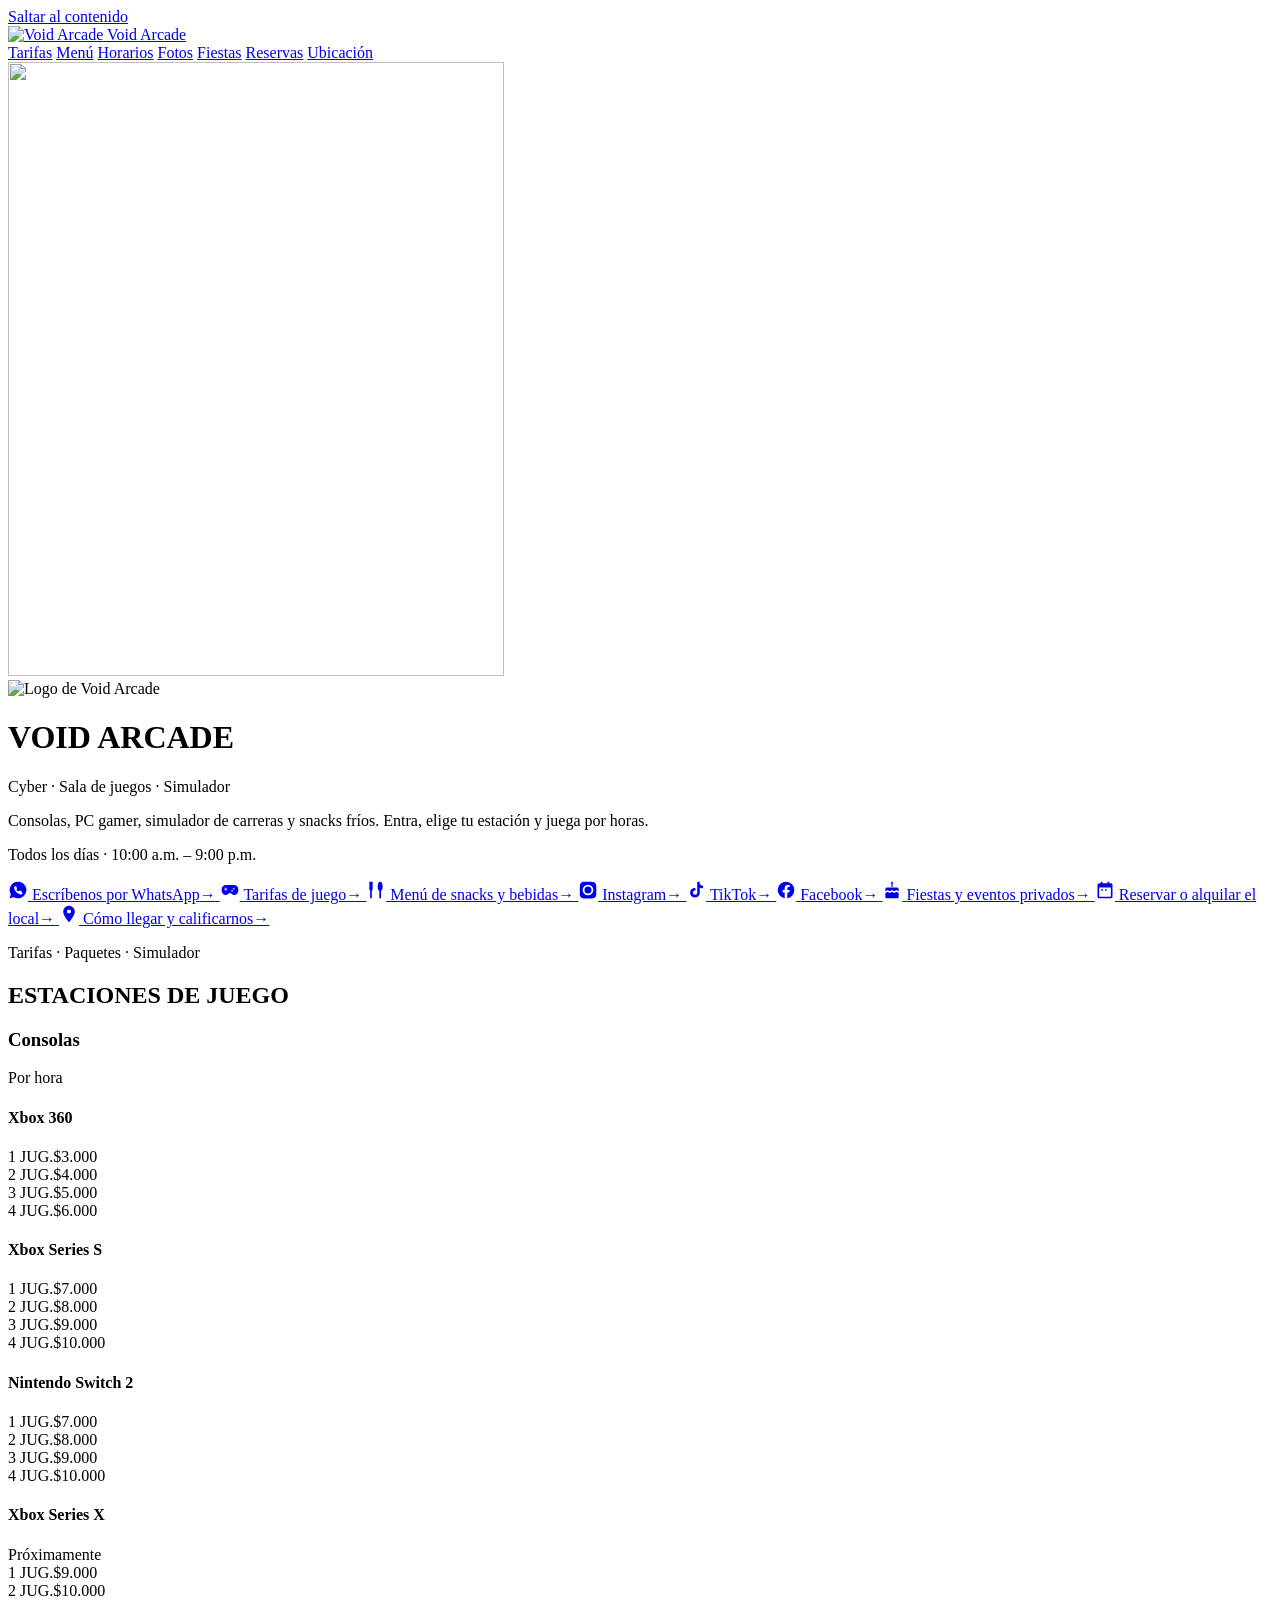
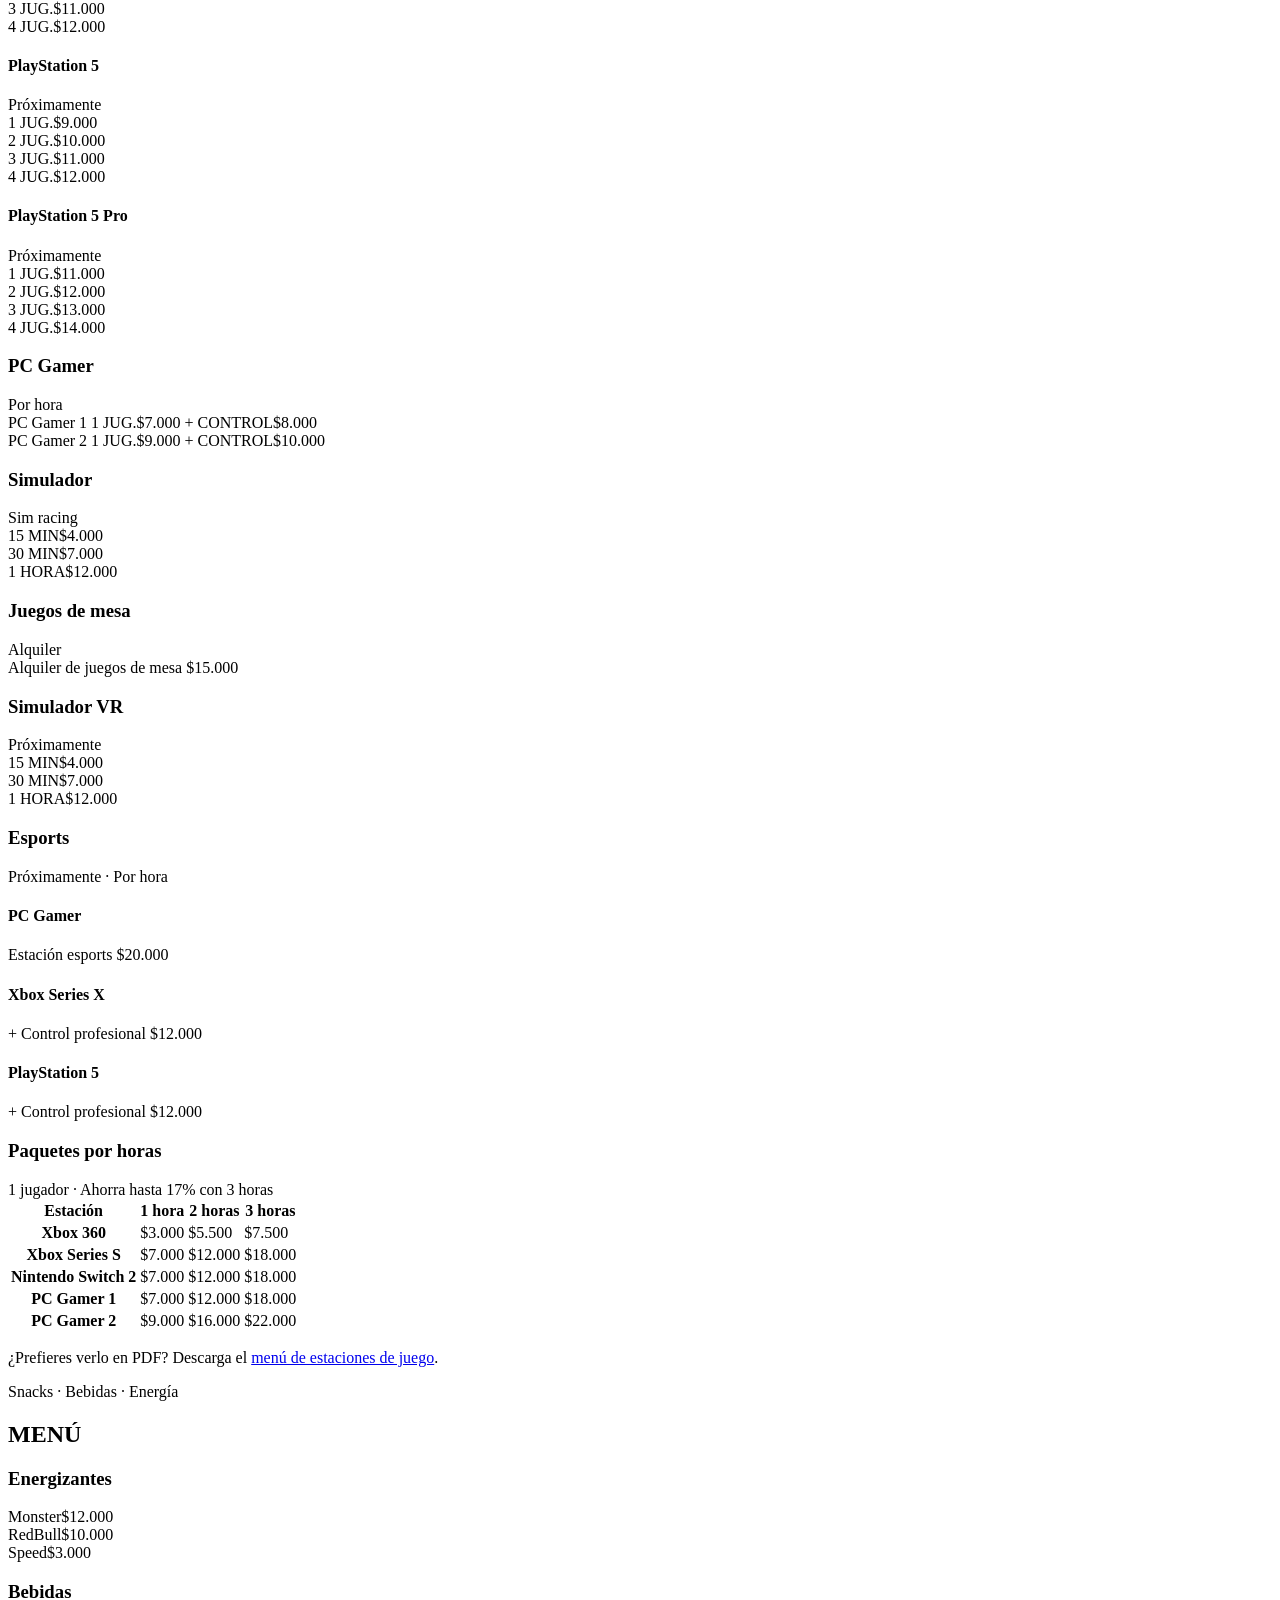
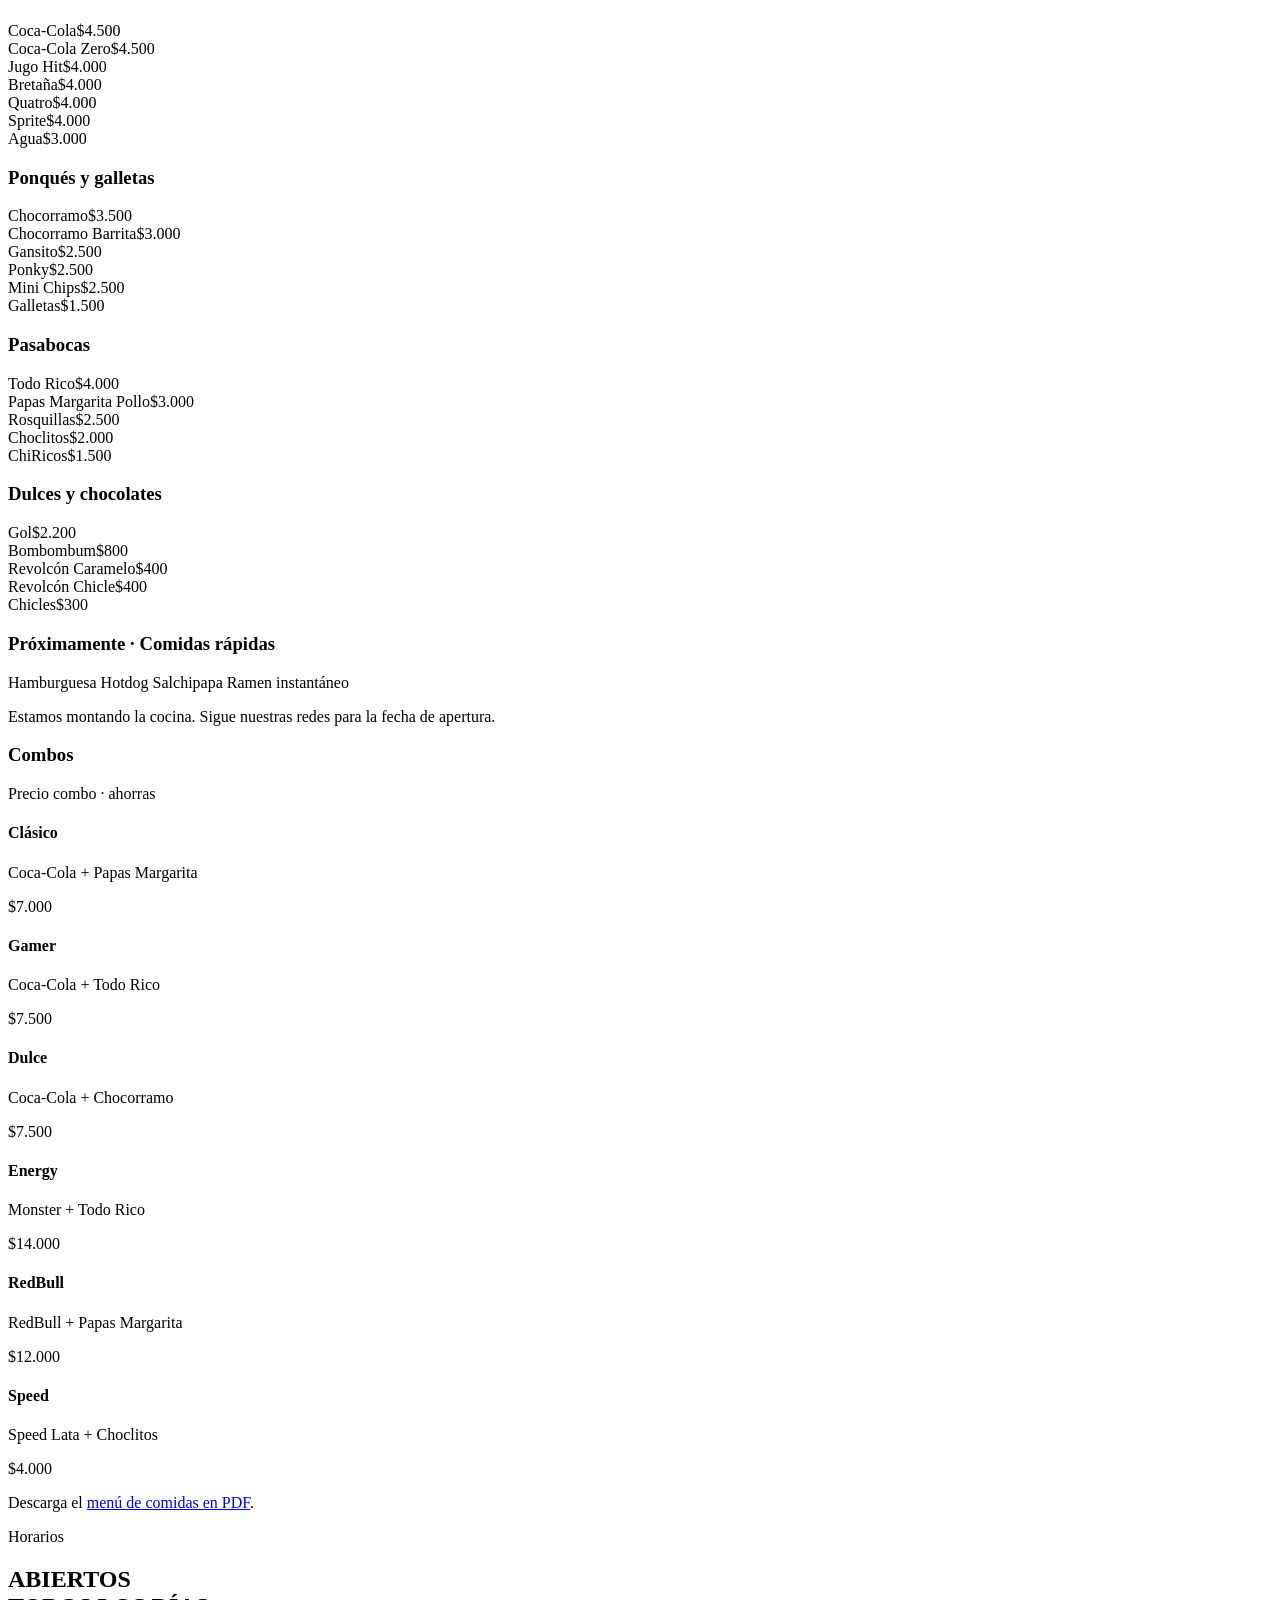
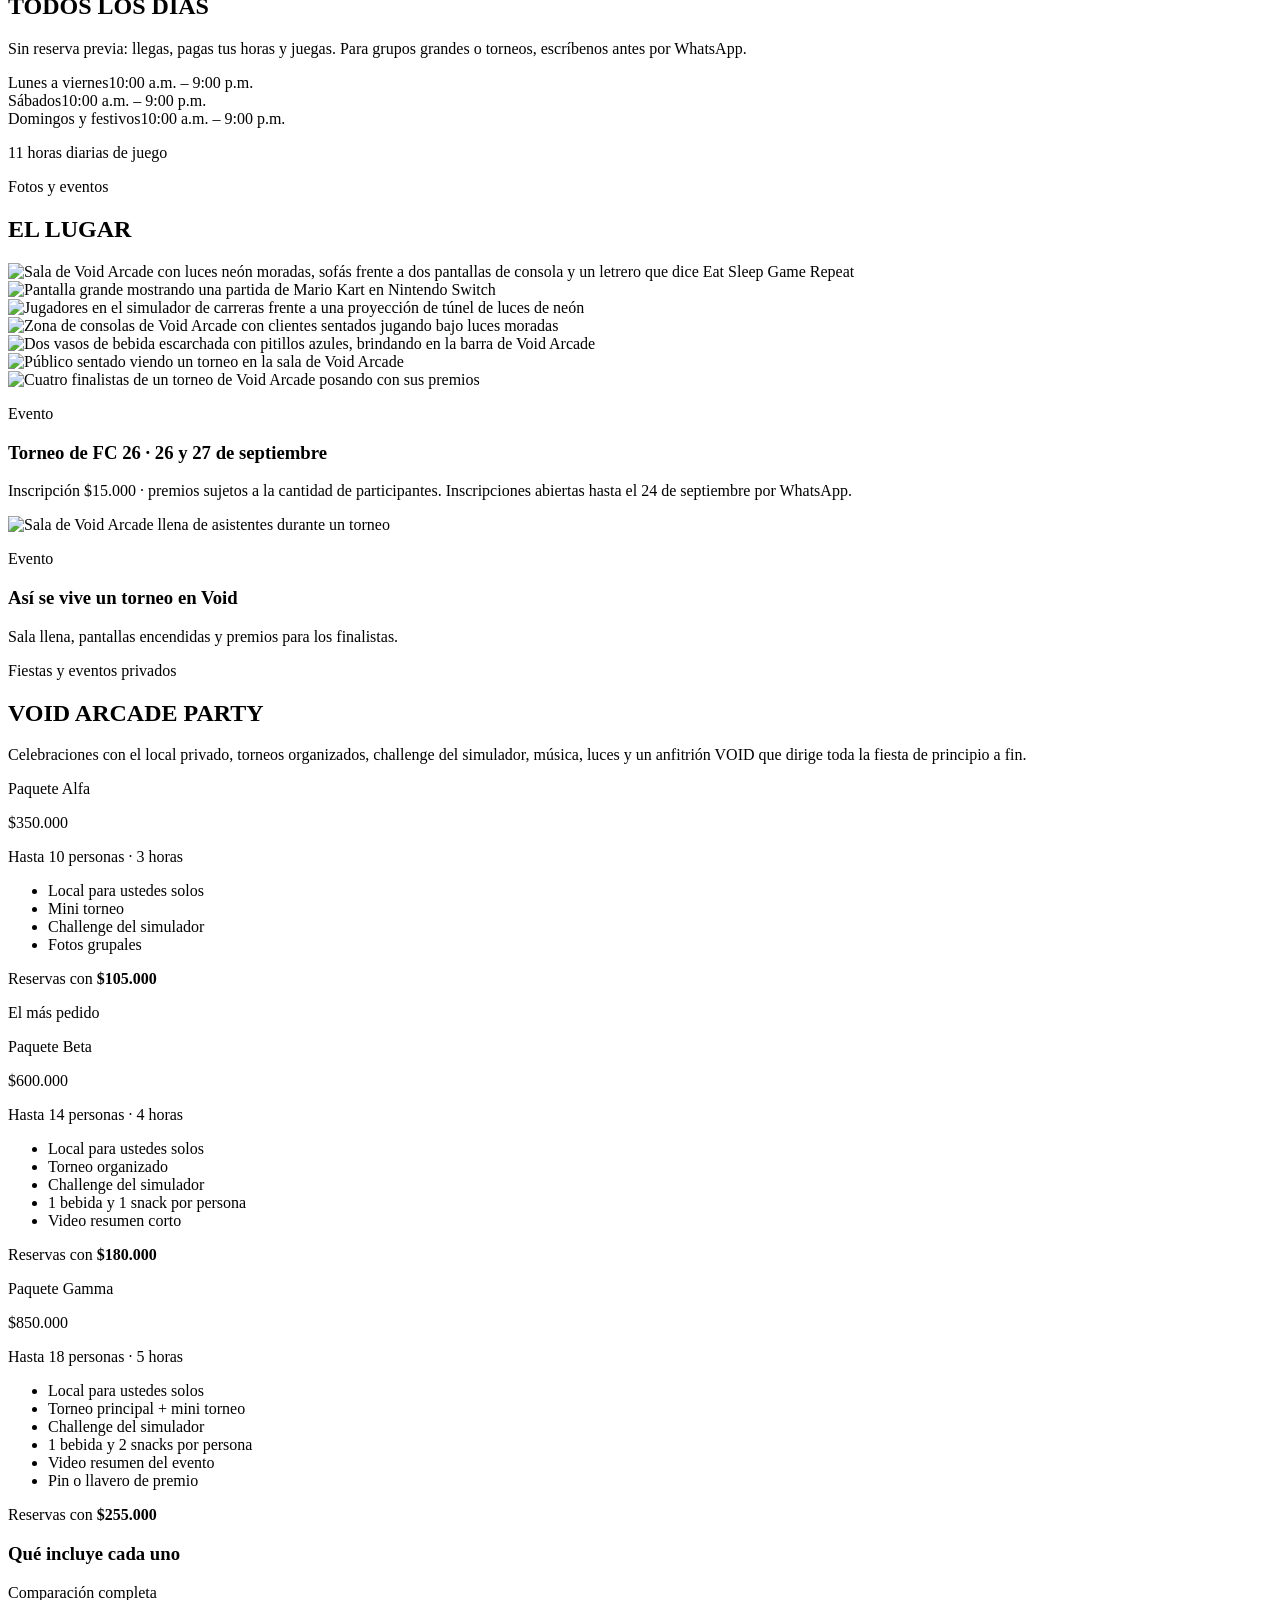
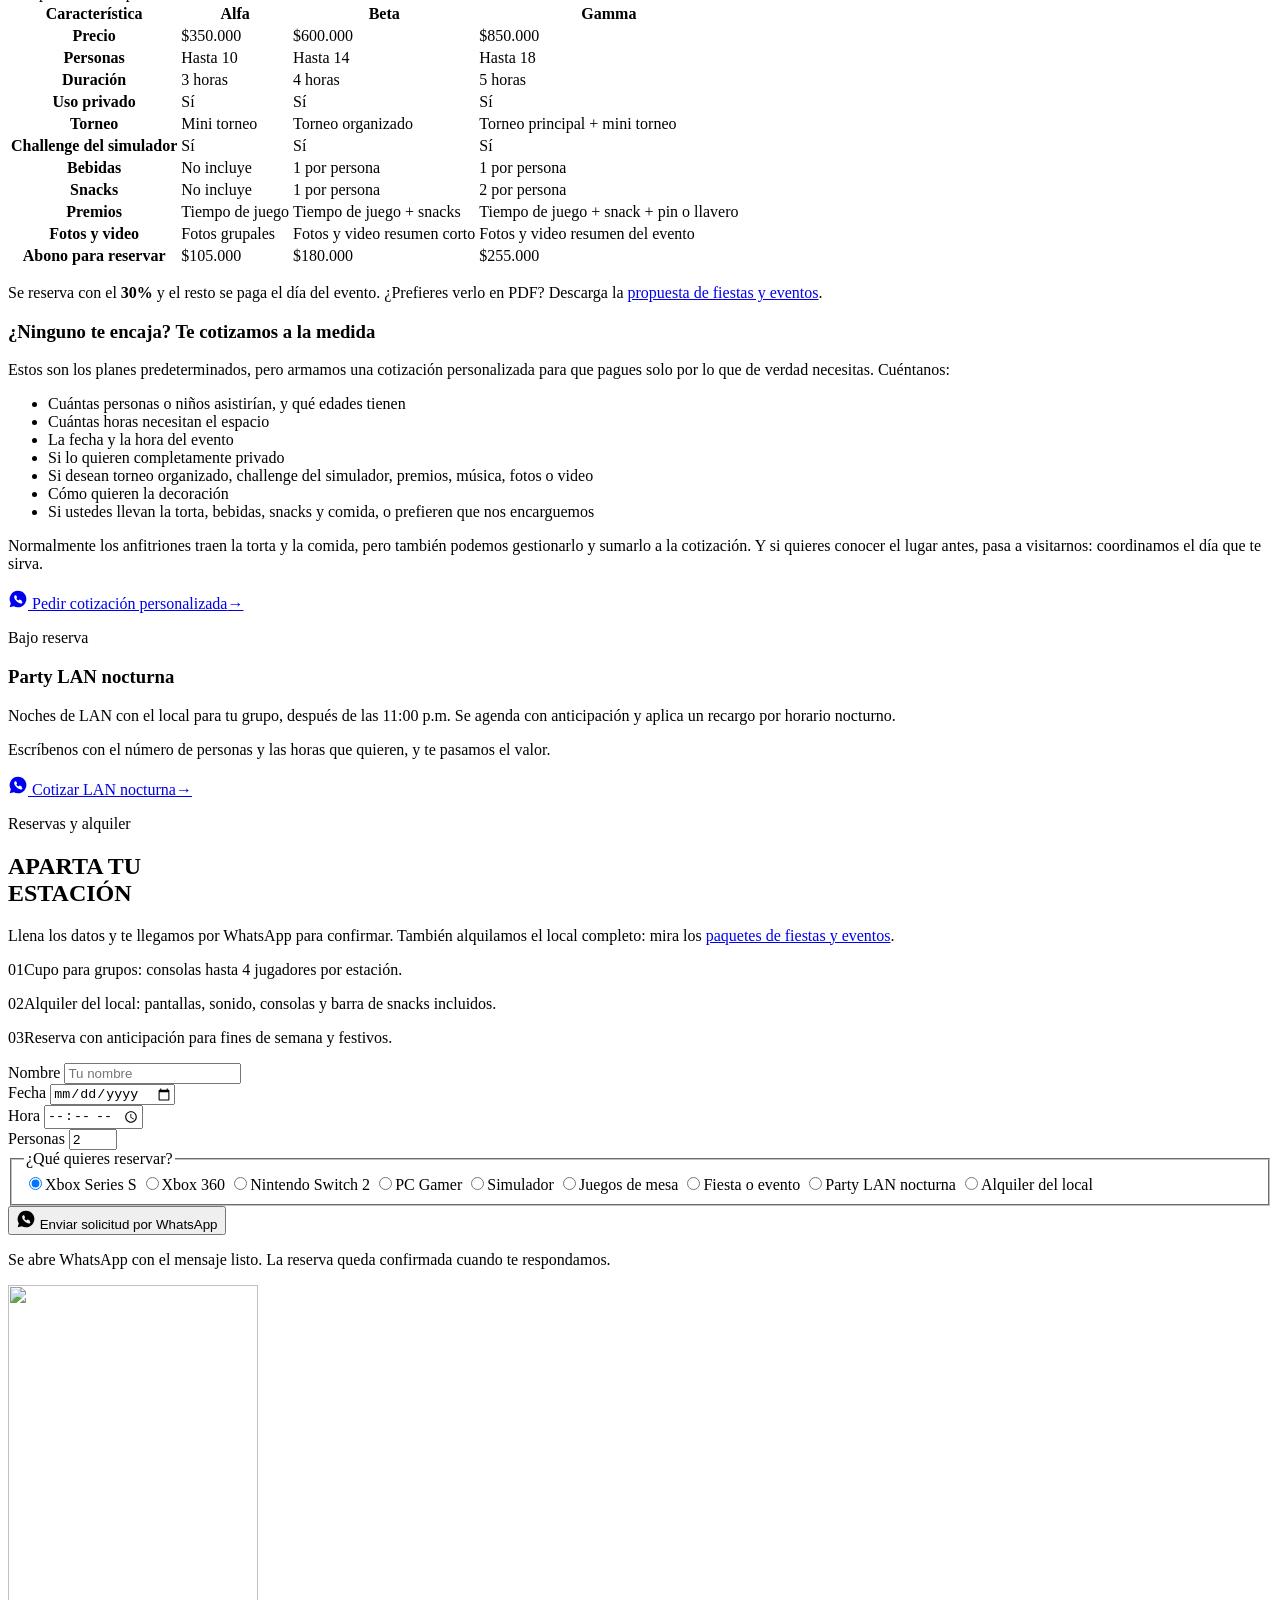
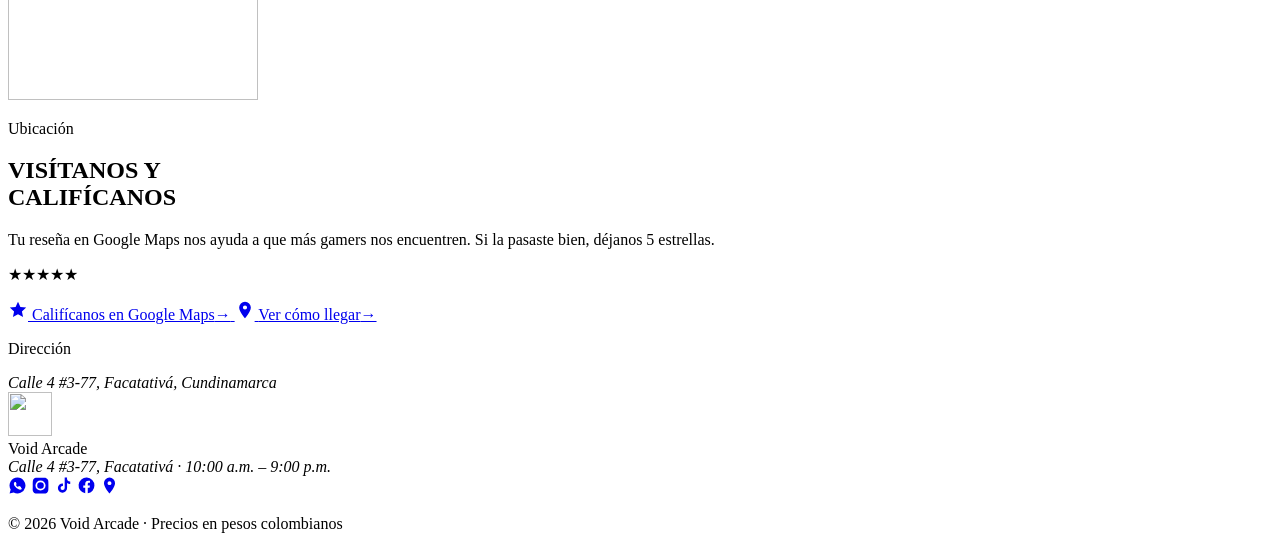
==== commit dff1f78c: "feat: actualiza tarifas y agrega Void Arcade Party Sincroniza la web con los PDFs nuevos de menu de " ====
--- a/public/index.html
+++ b/public/index.html
@@ -53,7 +53,10 @@
   "@context": "https://schema.org",
   "@graph": [
     {
-      "@type": ["LocalBusiness", "EntertainmentBusiness"],
+      "@type": [
+        "LocalBusiness",
+        "EntertainmentBusiness"
+      ],
       "@id": "https://voidarcadecy.com/#negocio",
       "name": "Void Arcade",
       "alternateName": "Void Arcade Cyber y Sala de Juegos",
@@ -73,28 +76,98 @@
         "addressCountry": "CO"
       },
       "hasMap": "https://maps.app.goo.gl/v4W4zqx5ZFjjnoeG9",
-      "openingHoursSpecification": [{
-        "@type": "OpeningHoursSpecification",
-        "dayOfWeek": ["Monday", "Tuesday", "Wednesday", "Thursday", "Friday", "Saturday", "Sunday"],
-        "opens": "10:00",
-        "closes": "21:00"
-      }],
+      "openingHoursSpecification": [
+        {
+          "@type": "OpeningHoursSpecification",
+          "dayOfWeek": [
+            "Monday",
+            "Tuesday",
+            "Wednesday",
+            "Thursday",
+            "Friday",
+            "Saturday",
+            "Sunday"
+          ],
+          "opens": "10:00",
+          "closes": "21:00"
+        }
+      ],
       "sameAs": [
         "https://www.instagram.com/voidarcadecy/",
         "https://www.tiktok.com/@voidarcadecy",
         "https://www.facebook.com/profile.php?id=61593139452561"
       ],
-      "hasOfferCatalog": {
-        "@type": "OfferCatalog",
-        "name": "Estaciones de juego por hora",
-        "itemListElement": [
-          { "@type": "Offer", "name": "Xbox 360 · 1 jugador · 1 hora", "price": "3000", "priceCurrency": "COP" },
-          { "@type": "Offer", "name": "Xbox Series S · 1 jugador · 1 hora", "price": "7000", "priceCurrency": "COP" },
-          { "@type": "Offer", "name": "Nintendo Switch 2 · 1 jugador · 1 hora", "price": "7000", "priceCurrency": "COP" },
-          { "@type": "Offer", "name": "PC Gamer · 1 jugador · 1 hora", "price": "7000", "priceCurrency": "COP" },
-          { "@type": "Offer", "name": "Simulador de carreras · 15 minutos", "price": "4000", "priceCurrency": "COP" }
-        ]
-      }
+      "hasOfferCatalog": [
+        {
+          "@type": "OfferCatalog",
+          "name": "Estaciones de juego por hora",
+          "itemListElement": [
+            {
+              "@type": "Offer",
+              "name": "Xbox 360 · 1 jugador · 1 hora",
+              "price": "3000",
+              "priceCurrency": "COP"
+            },
+            {
+              "@type": "Offer",
+              "name": "Xbox Series S · 1 jugador · 1 hora",
+              "price": "7000",
+              "priceCurrency": "COP"
+            },
+            {
+              "@type": "Offer",
+              "name": "Nintendo Switch 2 · 1 jugador · 1 hora",
+              "price": "7000",
+              "priceCurrency": "COP"
+            },
+            {
+              "@type": "Offer",
+              "name": "PC Gamer · 1 jugador · 1 hora",
+              "price": "7000",
+              "priceCurrency": "COP"
+            },
+            {
+              "@type": "Offer",
+              "name": "Simulador de carreras · 15 minutos",
+              "price": "4000",
+              "priceCurrency": "COP"
+            },
+            {
+              "@type": "Offer",
+              "name": "Alquiler de juegos de mesa",
+              "price": "15000",
+              "priceCurrency": "COP"
+            }
+          ]
+        },
+        {
+          "@type": "OfferCatalog",
+          "name": "Void Arcade Party — fiestas y eventos privados",
+          "itemListElement": [
+            {
+              "@type": "Offer",
+              "name": "Paquete Alfa — hasta 10 personas, 3 horas",
+              "description": "Local privado, mini torneo, challenge del simulador y fotos grupales.",
+              "price": "350000",
+              "priceCurrency": "COP"
+            },
+            {
+              "@type": "Offer",
+              "name": "Paquete Beta — hasta 14 personas, 4 horas",
+              "description": "Local privado, torneo organizado, challenge del simulador, bebida y snack por persona, video resumen.",
+              "price": "600000",
+              "priceCurrency": "COP"
+            },
+            {
+              "@type": "Offer",
+              "name": "Paquete Gamma — hasta 18 personas, 5 horas",
+              "description": "Local privado, torneo principal y mini torneo, bebida y dos snacks por persona, video del evento y premio.",
+              "price": "850000",
+              "priceCurrency": "COP"
+            }
+          ]
+        }
+      ]
     },
     {
       "@type": "Event",
@@ -116,7 +189,9 @@
           "addressCountry": "CO"
         }
       },
-      "organizer": { "@id": "https://voidarcadecy.com/#negocio" },
+      "organizer": {
+        "@id": "https://voidarcadecy.com/#negocio"
+      },
       "offers": {
         "@type": "Offer",
         "name": "Inscripción al torneo",
@@ -133,7 +208,9 @@
       "url": "https://voidarcadecy.com/",
       "name": "Void Arcade",
       "inLanguage": "es-CO",
-      "publisher": { "@id": "https://voidarcadecy.com/#negocio" }
+      "publisher": {
+        "@id": "https://voidarcadecy.com/#negocio"
+      }
     }
   ]
 }
@@ -151,6 +228,7 @@
   <symbol id="i-ig" viewBox="0 0 24 24"><path d="M12 2.2c3.2 0 3.6 0 4.9.1 1.2 0 1.8.2 2.2.4.6.2 1 .5 1.4 1 .5.4.8.8 1 1.4.2.4.4 1 .4 2.2.1 1.3.1 1.7.1 4.9s0 3.6-.1 4.9c0 1.2-.2 1.8-.4 2.2-.2.6-.5 1-1 1.4-.4.5-.8.8-1.4 1-.4.2-1 .4-2.2.4-1.3.1-1.7.1-4.9.1s-3.6 0-4.9-.1c-1.2 0-1.8-.2-2.2-.4-.6-.2-1-.5-1.4-1-.5-.4-.8-.8-1-1.4-.2-.4-.4-1-.4-2.2C2.2 15.6 2.2 15.2 2.2 12s0-3.6.1-4.9c0-1.2.2-1.8.4-2.2.2-.6.5-1 1-1.4.4-.5.8-.8 1.4-1 .4-.2 1-.4 2.2-.4C8.4 2.2 8.8 2.2 12 2.2Zm0 3.4A6.4 6.4 0 1 0 18.4 12 6.4 6.4 0 0 0 12 5.6Zm0 10.6A4.2 4.2 0 1 1 16.2 12 4.2 4.2 0 0 1 12 16.2Zm6.7-10.9a1.5 1.5 0 1 1-1.5-1.5 1.5 1.5 0 0 1 1.5 1.5Z"/></symbol>
   <symbol id="i-tt" viewBox="0 0 24 24"><path d="M16.5 2h-3v13.2a2.6 2.6 0 1 1-2.2-2.6V9.5a5.8 5.8 0 1 0 5.2 5.7V8.9A6.6 6.6 0 0 0 20.5 10V7a3.9 3.9 0 0 1-4-5Z"/></symbol>
   <symbol id="i-fb" viewBox="0 0 24 24"><path d="M22 12a10 10 0 1 0-11.6 9.9v-7h-2.5V12h2.5V9.8c0-2.5 1.5-3.9 3.8-3.9 1.1 0 2.2.2 2.2.2v2.4h-1.2c-1.2 0-1.6.8-1.6 1.6V12h2.7l-.4 2.9h-2.3v7A10 10 0 0 0 22 12Z"/></symbol>
+  <symbol id="i-party" viewBox="0 0 24 24"><path d="M12 1.5c.8 1 1.2 1.6 1.2 2.2a1.2 1.2 0 0 1-2.4 0c0-.6.4-1.2 1.2-2.2ZM11.2 5h1.6v3h-1.6V5ZM6 9h12a2 2 0 0 1 2 2v2.2c-1.1 0-1.6-.9-2.7-.9s-1.6.9-2.7.9-1.6-.9-2.6-.9-1.6.9-2.7.9-1.6-.9-2.6-.9c-1.1 0-1.6.9-2.7.9V11a2 2 0 0 1 2-2ZM4 15.4c1.1 0 1.6-.9 2.7-.9s1.6.9 2.6.9 1.6-.9 2.7-.9 1.6.9 2.6.9 1.6-.9 2.7-.9 1.6.9 2.7.9V21a1 1 0 0 1-1 1H5a1 1 0 0 1-1-1v-5.6Z"/></symbol>
   <symbol id="i-cal" viewBox="0 0 24 24"><path d="M7 2v2H5a2 2 0 0 0-2 2v14a2 2 0 0 0 2 2h14a2 2 0 0 0 2-2V6a2 2 0 0 0-2-2h-2V2h-2v2H9V2H7ZM5 9h14v11H5V9Zm2.5 2v2h2v-2h-2Zm4.5 0v2h2v-2h-2Z"/></symbol>
   <symbol id="i-pin" viewBox="0 0 24 24"><path d="M12 2a7 7 0 0 0-7 7c0 5.2 7 13 7 13s7-7.8 7-13a7 7 0 0 0-7-7Zm0 9.5A2.5 2.5 0 1 1 14.5 9 2.5 2.5 0 0 1 12 11.5Z"/></symbol>
   <symbol id="i-star" viewBox="0 0 24 24"><path d="m12 2 2.9 6.3 6.9.8-5.1 4.6 1.4 6.8L12 17.1 5.9 20.5l1.4-6.8L2.2 9.1l6.9-.8L12 2Z"/></symbol>
@@ -167,6 +245,7 @@
       <a class="nav__link" href="#menu">Menú</a>
       <a class="nav__link" href="#horarios">Horarios</a>
       <a class="nav__link" href="#galeria">Fotos</a>
+      <a class="nav__link" href="#fiestas">Fiestas</a>
       <a class="nav__link" href="#reservas">Reservas</a>
       <a class="nav__link" href="#ubicacion">Ubicación</a>
     </div>
@@ -212,6 +291,10 @@
         <svg width="20" height="20" fill="currentColor" aria-hidden="true"><use href="#i-fb"/></svg>
         <span class="action__label">Facebook</span><span class="action__arrow">→</span>
       </a>
+      <a class="action" href="#fiestas">
+        <svg width="20" height="20" fill="currentColor" aria-hidden="true"><use href="#i-party"/></svg>
+        <span class="action__label">Fiestas y eventos privados</span><span class="action__arrow">→</span>
+      </a>
       <a class="action" href="#reservas">
         <svg width="20" height="20" fill="currentColor" aria-hidden="true"><use href="#i-cal"/></svg>
         <span class="action__label">Reservar o alquilar el local</span><span class="action__arrow">→</span>
@@ -273,14 +356,40 @@
 
         <article class="card card--soon">
           <div class="card__head">
+            <h4 class="card__name">Xbox Series X</h4>
+            <span class="tag">Próximamente</span>
+          </div>
+          <div class="prices">
+            <div class="price"><span class="price__label">1 JUG.</span><span class="price__value">$9.000</span></div>
+            <div class="price"><span class="price__label">2 JUG.</span><span class="price__value">$10.000</span></div>
+            <div class="price"><span class="price__label">3 JUG.</span><span class="price__value">$11.000</span></div>
+            <div class="price"><span class="price__label">4 JUG.</span><span class="price__value">$12.000</span></div>
+          </div>
+        </article>
+
+        <article class="card card--soon">
+          <div class="card__head">
             <h4 class="card__name">PlayStation 5</h4>
-            <span class="tag">No disponible</span>
+            <span class="tag">Próximamente</span>
           </div>
           <div class="prices">
-            <div class="price"><span class="price__label">1 JUG.</span><span class="price__value">$8.000</span></div>
-            <div class="price"><span class="price__label">2 JUG.</span><span class="price__value">$9.000</span></div>
-            <div class="price"><span class="price__label">3 JUG.</span><span class="price__value">$10.000</span></div>
-            <div class="price"><span class="price__label">4 JUG.</span><span class="price__value">$11.000</span></div>
+            <div class="price"><span class="price__label">1 JUG.</span><span class="price__value">$9.000</span></div>
+            <div class="price"><span class="price__label">2 JUG.</span><span class="price__value">$10.000</span></div>
+            <div class="price"><span class="price__label">3 JUG.</span><span class="price__value">$11.000</span></div>
+            <div class="price"><span class="price__label">4 JUG.</span><span class="price__value">$12.000</span></div>
+          </div>
+        </article>
+
+        <article class="card card--soon">
+          <div class="card__head">
+            <h4 class="card__name">PlayStation 5 Pro</h4>
+            <span class="tag">Próximamente</span>
+          </div>
+          <div class="prices">
+            <div class="price"><span class="price__label">1 JUG.</span><span class="price__value">$11.000</span></div>
+            <div class="price"><span class="price__label">2 JUG.</span><span class="price__value">$12.000</span></div>
+            <div class="price"><span class="price__label">3 JUG.</span><span class="price__value">$13.000</span></div>
+            <div class="price"><span class="price__label">4 JUG.</span><span class="price__value">$14.000</span></div>
           </div>
         </article>
 
@@ -310,7 +419,7 @@
       <article class="card card--sim">
         <div class="sub">
           <h3 class="sub__title">Simulador</h3>
-          <span class="sub__note">De carreras</span>
+          <span class="sub__note">Sim racing</span>
         </div>
         <div class="prices">
           <div class="price"><span class="price__label">15 MIN</span><span class="price__value">$4.000</span></div>
@@ -320,10 +429,73 @@
       </article>
     </div>
 
+    <div class="grid grid--split">
+      <article class="card">
+        <div class="sub">
+          <h3 class="sub__title">Juegos de mesa</h3>
+          <span class="sub__note">Alquiler</span>
+        </div>
+        <div class="rows">
+          <div class="row">
+            <span class="row__name">Alquiler de juegos de mesa</span>
+            <span class="pill"><span class="price__value">$15.000</span></span>
+          </div>
+        </div>
+      </article>
+
+      <article class="card card--soon">
+        <div class="card__head">
+          <h3 class="sub__title">Simulador VR</h3>
+          <span class="tag">Próximamente</span>
+        </div>
+        <div class="prices">
+          <div class="price"><span class="price__label">15 MIN</span><span class="price__value">$4.000</span></div>
+          <div class="price"><span class="price__label">30 MIN</span><span class="price__value">$7.000</span></div>
+          <div class="price"><span class="price__label">1 HORA</span><span class="price__value">$12.000</span></div>
+        </div>
+      </article>
+    </div>
+
+    <div class="block">
+      <div class="sub">
+        <h3 class="sub__title">Esports</h3>
+        <span class="sub__note">Próximamente · Por hora</span>
+      </div>
+      <div class="grid grid--stations">
+        <article class="card card--soon">
+          <h4 class="card__name">PC Gamer</h4>
+          <div class="rows">
+            <div class="row">
+              <span class="row__name">Estación esports</span>
+              <span class="pill"><span class="price__value">$20.000</span></span>
+            </div>
+          </div>
+        </article>
+        <article class="card card--soon">
+          <h4 class="card__name">Xbox Series X</h4>
+          <div class="rows">
+            <div class="row">
+              <span class="row__name">+ Control profesional</span>
+              <span class="pill"><span class="price__value">$12.000</span></span>
+            </div>
+          </div>
+        </article>
+        <article class="card card--soon">
+          <h4 class="card__name">PlayStation 5</h4>
+          <div class="rows">
+            <div class="row">
+              <span class="row__name">+ Control profesional</span>
+              <span class="pill"><span class="price__value">$12.000</span></span>
+            </div>
+          </div>
+        </article>
+      </div>
+    </div>
+
     <div class="block">
       <div class="sub">
         <h3 class="sub__title">Paquetes por horas</h3>
-        <span class="sub__note">1 jugador · Ahorra hasta 20% con 3 horas</span>
+        <span class="sub__note">1 jugador · Ahorra hasta 17% con 3 horas</span>
       </div>
       <div class="table-wrap">
         <table class="table">
@@ -340,7 +512,6 @@
             <tr><th scope="row">Xbox 360</th><td>$3.000</td><td>$5.500</td><td class="is-best">$7.500</td></tr>
             <tr><th scope="row">Xbox Series S</th><td>$7.000</td><td>$12.000</td><td class="is-best">$18.000</td></tr>
             <tr><th scope="row">Nintendo Switch 2</th><td>$7.000</td><td>$12.000</td><td class="is-best">$18.000</td></tr>
-            <tr class="is-off"><th scope="row">PlayStation 5</th><td colspan="3">No disponible por ahora</td></tr>
             <tr><th scope="row">PC Gamer 1</th><td>$7.000</td><td>$12.000</td><td class="is-best">$18.000</td></tr>
             <tr><th scope="row">PC Gamer 2</th><td>$9.000</td><td>$16.000</td><td class="is-best">$22.000</td></tr>
           </tbody>
@@ -412,7 +583,6 @@
         <h3 class="card__title">Dulces y chocolates</h3>
         <div class="items">
           <div class="item"><span class="item__name">Gol</span><span class="item__price">$2.200</span></div>
-          <div class="item"><span class="item__name">Gol Mini</span><span class="item__price">$1.500</span></div>
           <div class="item"><span class="item__name">Bombombum</span><span class="item__price">$800</span></div>
           <div class="item"><span class="item__name">Revolcón Caramelo</span><span class="item__price">$400</span></div>
           <div class="item"><span class="item__name">Revolcón Chicle</span><span class="item__price">$400</span></div>
@@ -504,6 +674,9 @@
       <h2 class="section__title" id="t-galeria">EL LUGAR</h2>
     </div>
 
+    <!-- GALERIA:INICIO — generado por herramientas/actualizar-galeria.py
+         No edites esto a mano: se reescribe completo en cada ejecución.
+         Para cambiar las fotos, edita fotos-galeria/ y corre ./actualizar-galeria.sh -->
     <div class="grid grid--gallery">
       <div class="shot">
         <img src="/img/fotos/sala-neon-400.webp"
@@ -548,6 +721,7 @@
              alt="Público sentado viendo un torneo en la sala de Void Arcade">
       </div>
     </div>
+    <!-- GALERIA:FIN -->
 
     <div class="grid grid--split">
       <article class="event">
@@ -582,13 +756,138 @@
   </div>
 </section>
 
+<!-- ===================== FIESTAS Y EVENTOS ===================== -->
+<section class="section" id="fiestas" aria-labelledby="t-fiestas">
+  <div class="wrap section__stack">
+    <div class="section__head">
+      <p class="eyebrow">Fiestas y eventos privados</p>
+      <h2 class="section__title" id="t-fiestas">VOID ARCADE <span class="titulo-acento">PARTY</span></h2>
+      <p class="lead lead--ancho">Celebraciones con el local privado, torneos organizados, challenge del simulador, música, luces y un anfitrión VOID que dirige toda la fiesta de principio a fin.</p>
+    </div>
+
+    <div class="grid grid--paquetes">
+      <article class="paquete">
+        <p class="paquete__nombre">Paquete Alfa</p>
+        <p class="paquete__precio">$350.000</p>
+        <p class="paquete__meta">Hasta 10 personas · 3 horas</p>
+        <ul class="paquete__lista">
+          <li>Local para ustedes solos</li>
+          <li>Mini torneo</li>
+          <li>Challenge del simulador</li>
+          <li>Fotos grupales</li>
+        </ul>
+        <p class="paquete__abono">Reservas con <strong>$105.000</strong></p>
+      </article>
+
+      <article class="paquete paquete--destacado">
+        <p class="paquete__etiqueta">El más pedido</p>
+        <p class="paquete__nombre">Paquete Beta</p>
+        <p class="paquete__precio">$600.000</p>
+        <p class="paquete__meta">Hasta 14 personas · 4 horas</p>
+        <ul class="paquete__lista">
+          <li>Local para ustedes solos</li>
+          <li>Torneo organizado</li>
+          <li>Challenge del simulador</li>
+          <li>1 bebida y 1 snack por persona</li>
+          <li>Video resumen corto</li>
+        </ul>
+        <p class="paquete__abono">Reservas con <strong>$180.000</strong></p>
+      </article>
+
+      <article class="paquete">
+        <p class="paquete__nombre">Paquete Gamma</p>
+        <p class="paquete__precio">$850.000</p>
+        <p class="paquete__meta">Hasta 18 personas · 5 horas</p>
+        <ul class="paquete__lista">
+          <li>Local para ustedes solos</li>
+          <li>Torneo principal + mini torneo</li>
+          <li>Challenge del simulador</li>
+          <li>1 bebida y 2 snacks por persona</li>
+          <li>Video resumen del evento</li>
+          <li>Pin o llavero de premio</li>
+        </ul>
+        <p class="paquete__abono">Reservas con <strong>$255.000</strong></p>
+      </article>
+    </div>
+
+    <div class="block">
+      <div class="sub">
+        <h3 class="sub__title">Qué incluye cada uno</h3>
+        <span class="sub__note">Comparación completa</span>
+      </div>
+      <div class="table-wrap">
+        <table class="table tabla--comparativa">
+          <thead>
+            <tr>
+              <th scope="col">Característica</th>
+              <th scope="col">Alfa</th>
+              <th scope="col" class="is-best">Beta</th>
+              <th scope="col">Gamma</th>
+            </tr>
+          </thead>
+          <tbody>
+            <tr><th scope="row">Precio</th><td>$350.000</td><td class="is-best">$600.000</td><td>$850.000</td></tr>
+            <tr><th scope="row">Personas</th><td>Hasta 10</td><td>Hasta 14</td><td>Hasta 18</td></tr>
+            <tr><th scope="row">Duración</th><td>3 horas</td><td>4 horas</td><td>5 horas</td></tr>
+            <tr><th scope="row">Uso privado</th><td>Sí</td><td>Sí</td><td>Sí</td></tr>
+            <tr><th scope="row">Torneo</th><td>Mini torneo</td><td>Torneo organizado</td><td>Torneo principal + mini torneo</td></tr>
+            <tr><th scope="row">Challenge del simulador</th><td>Sí</td><td>Sí</td><td>Sí</td></tr>
+            <tr><th scope="row">Bebidas</th><td class="es-nulo">No incluye</td><td>1 por persona</td><td>1 por persona</td></tr>
+            <tr><th scope="row">Snacks</th><td class="es-nulo">No incluye</td><td>1 por persona</td><td>2 por persona</td></tr>
+            <tr><th scope="row">Premios</th><td>Tiempo de juego</td><td>Tiempo de juego + snacks</td><td>Tiempo de juego + snack + pin o llavero</td></tr>
+            <tr><th scope="row">Fotos y video</th><td>Fotos grupales</td><td>Fotos y video resumen corto</td><td>Fotos y video resumen del evento</td></tr>
+            <tr><th scope="row">Abono para reservar</th><td>$105.000</td><td class="is-best">$180.000</td><td>$255.000</td></tr>
+          </tbody>
+        </table>
+      </div>
+      <p class="note">
+        Se reserva con el <strong>30%</strong> y el resto se paga el día del evento.
+        ¿Prefieres verlo en PDF? Descarga la
+        <a href="/docs/fiestas-eventos.pdf" target="_blank" rel="noopener">propuesta de fiestas y eventos</a>.
+      </p>
+    </div>
+
+    <div class="grid grid--split">
+      <article class="card card--cotiza">
+        <h3 class="card__title">¿Ninguno te encaja? Te cotizamos a la medida</h3>
+        <p class="note">Estos son los planes predeterminados, pero armamos una cotización personalizada para que pagues solo por lo que de verdad necesitas. Cuéntanos:</p>
+        <ul class="lista-cotiza">
+          <li>Cuántas personas o niños asistirían, y qué edades tienen</li>
+          <li>Cuántas horas necesitan el espacio</li>
+          <li>La fecha y la hora del evento</li>
+          <li>Si lo quieren completamente privado</li>
+          <li>Si desean torneo organizado, challenge del simulador, premios, música, fotos o video</li>
+          <li>Cómo quieren la decoración</li>
+          <li>Si ustedes llevan la torta, bebidas, snacks y comida, o prefieren que nos encarguemos</li>
+        </ul>
+        <p class="note">Normalmente los anfitriones traen la torta y la comida, pero también podemos gestionarlo y sumarlo a la cotización. Y si quieres conocer el lugar antes, pasa a visitarnos: coordinamos el día que te sirva.</p>
+        <a class="action action--primary" href="https://wa.me/573103420856?text=%C2%A1Hola%20Void%20Arcade!%20Quiero%20cotizar%20una%20fiesta%20o%20evento%20privado." target="_blank" rel="noopener">
+          <svg width="20" height="20" fill="currentColor" aria-hidden="true"><use href="#i-wa"/></svg>
+          <span class="action__label">Pedir cotización personalizada</span><span class="action__arrow">→</span>
+        </a>
+      </article>
+
+      <article class="card card--noche">
+        <p class="eyebrow">Bajo reserva</p>
+        <h3 class="card__title card__title--grande">Party LAN nocturna</h3>
+        <p class="note">Noches de LAN con el local para tu grupo, después de las 11:00 p.m. Se agenda con anticipación y aplica un recargo por horario nocturno.</p>
+        <p class="note">Escríbenos con el número de personas y las horas que quieren, y te pasamos el valor.</p>
+        <a class="action" href="https://wa.me/573103420856?text=%C2%A1Hola%20Void%20Arcade!%20Quiero%20cotizar%20una%20Party%20LAN%20nocturna." target="_blank" rel="noopener">
+          <svg width="20" height="20" fill="currentColor" aria-hidden="true"><use href="#i-wa"/></svg>
+          <span class="action__label">Cotizar LAN nocturna</span><span class="action__arrow">→</span>
+        </a>
+      </article>
+    </div>
+  </div>
+</section>
+
 <!-- ===================== RESERVAS ===================== -->
 <section class="section" id="reservas" aria-labelledby="t-reservas">
   <div class="wrap split">
     <div class="block">
       <p class="eyebrow">Reservas y alquiler</p>
       <h2 class="section__title" id="t-reservas">APARTA TU<br>ESTACIÓN</h2>
-      <p class="lead">Llena los datos y te llegamos por WhatsApp para confirmar. También alquilamos el local completo para cumpleaños, torneos y eventos privados.</p>
+      <p class="lead">Llena los datos y te llegamos por WhatsApp para confirmar. También alquilamos el local completo: mira los <a href="#fiestas">paquetes de fiestas y eventos</a>.</p>
       <div class="steps">
         <p class="step"><span class="step__n">01</span><span class="step__text">Cupo para grupos: consolas hasta 4 jugadores por estación.</span></p>
         <p class="step"><span class="step__n">02</span><span class="step__text">Alquiler del local: pantallas, sonido, consolas y barra de snacks incluidos.</span></p>
@@ -624,6 +923,9 @@
           <label class="option"><input type="radio" name="servicio" value="Nintendo Switch 2"><span>Nintendo Switch 2</span></label>
           <label class="option"><input type="radio" name="servicio" value="PC Gamer"><span>PC Gamer</span></label>
           <label class="option"><input type="radio" name="servicio" value="Simulador"><span>Simulador</span></label>
+          <label class="option"><input type="radio" name="servicio" value="Juegos de mesa"><span>Juegos de mesa</span></label>
+          <label class="option"><input type="radio" name="servicio" value="Fiesta o evento privado"><span>Fiesta o evento</span></label>
+          <label class="option"><input type="radio" name="servicio" value="Party LAN nocturna"><span>Party LAN nocturna</span></label>
           <label class="option"><input type="radio" name="servicio" value="Alquiler del local"><span>Alquiler del local</span></label>
         </div>
       </fieldset>
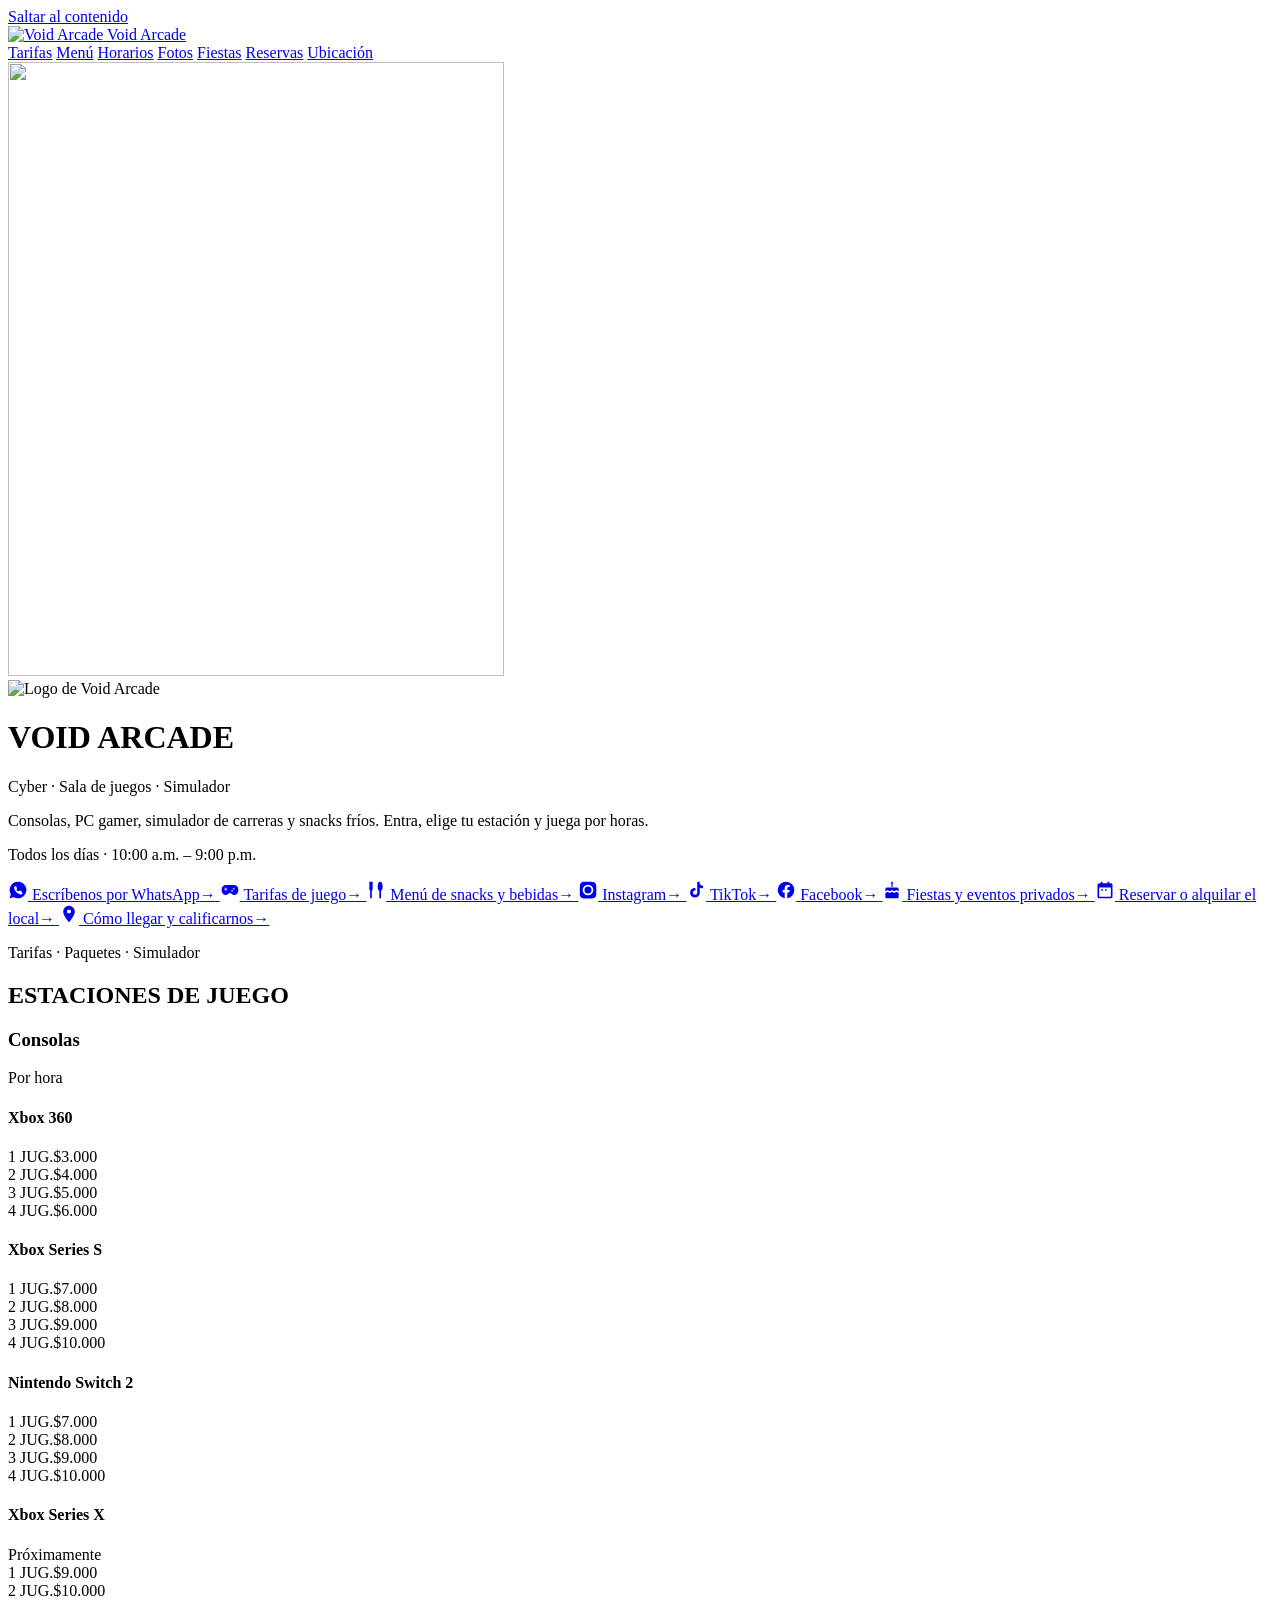
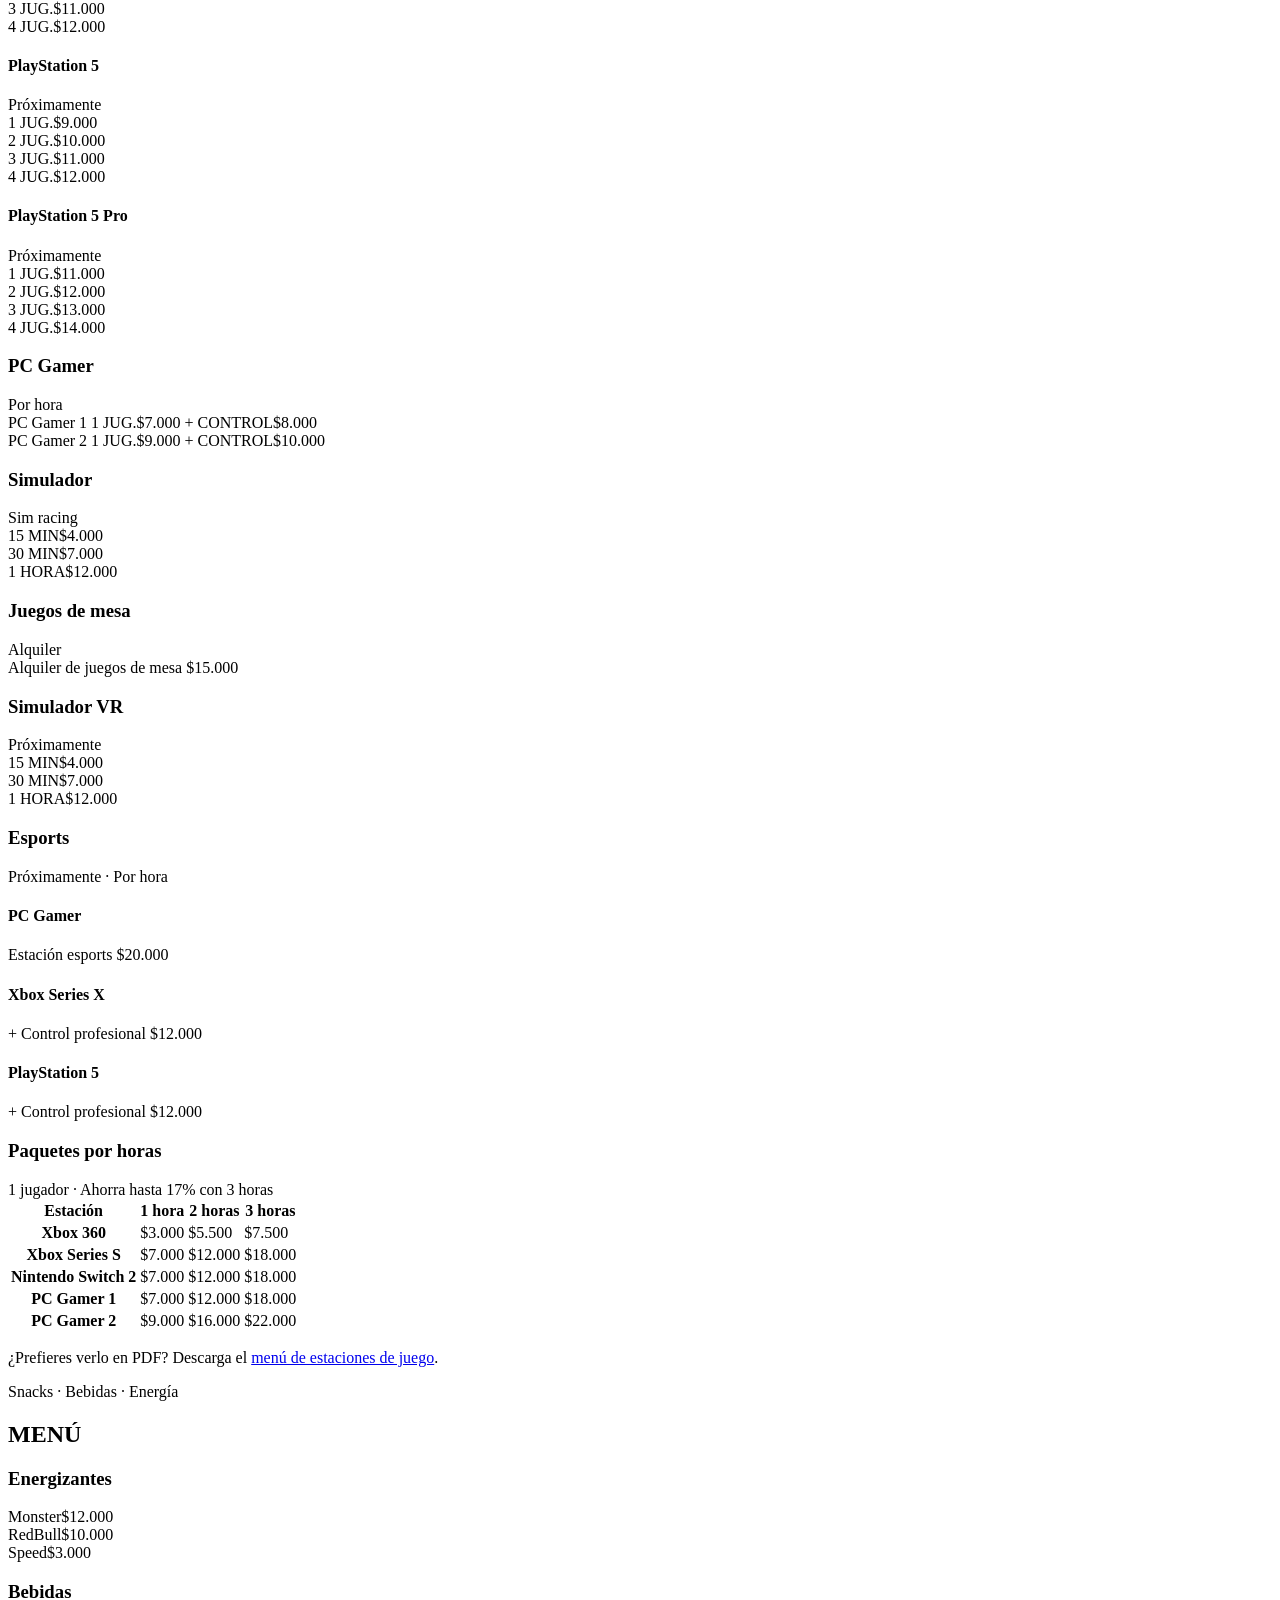
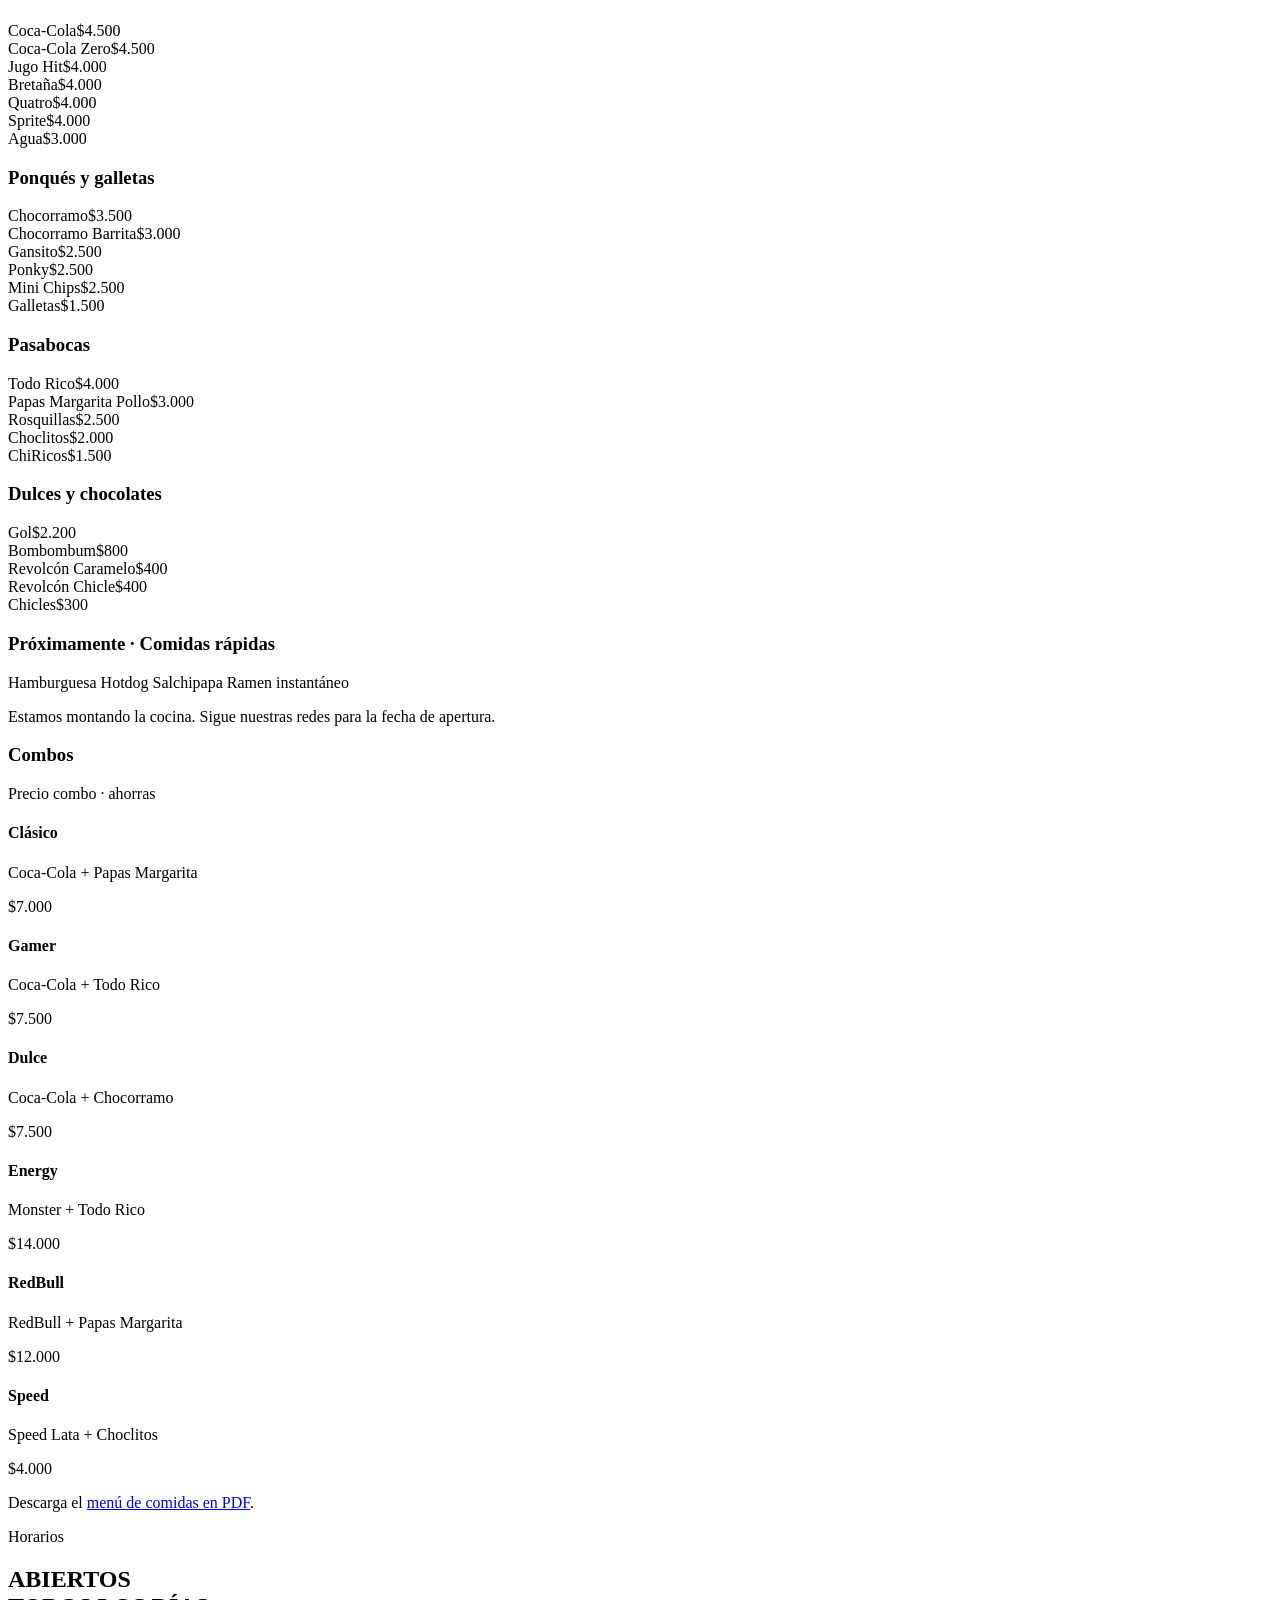
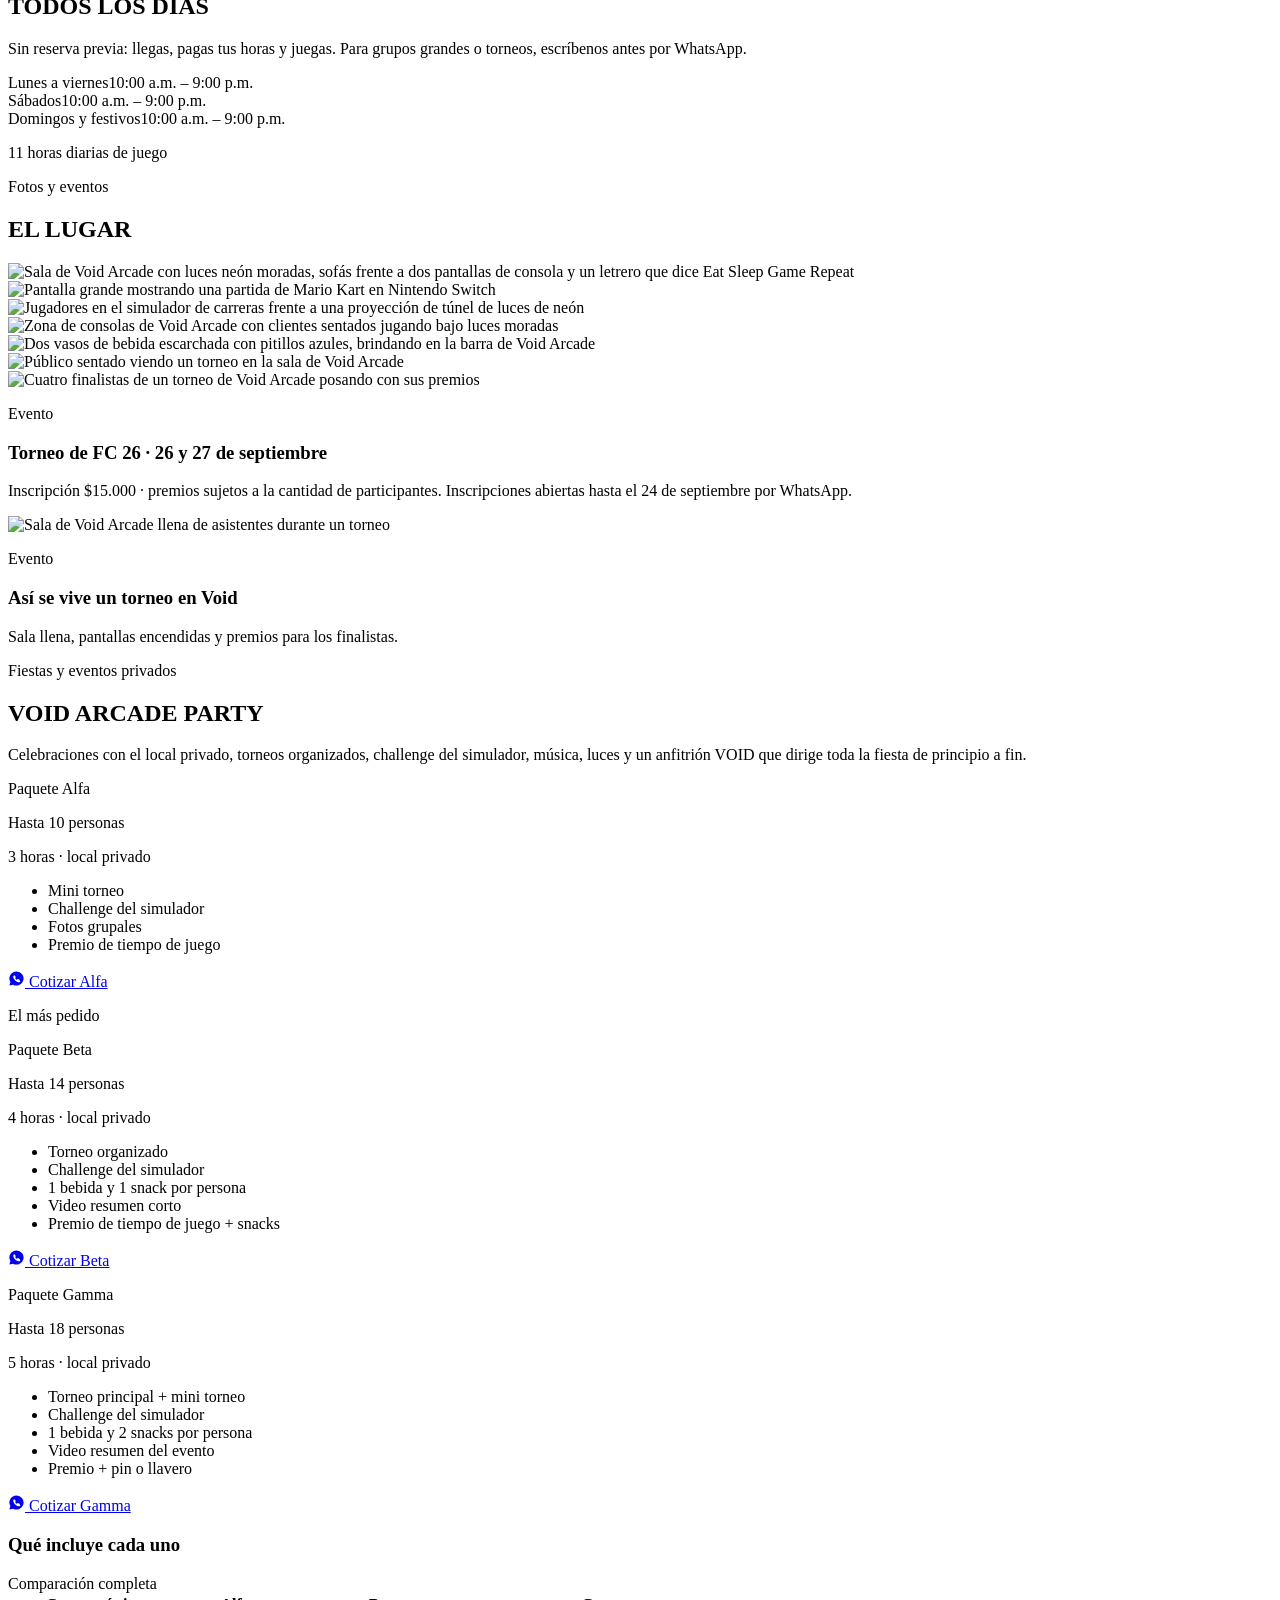
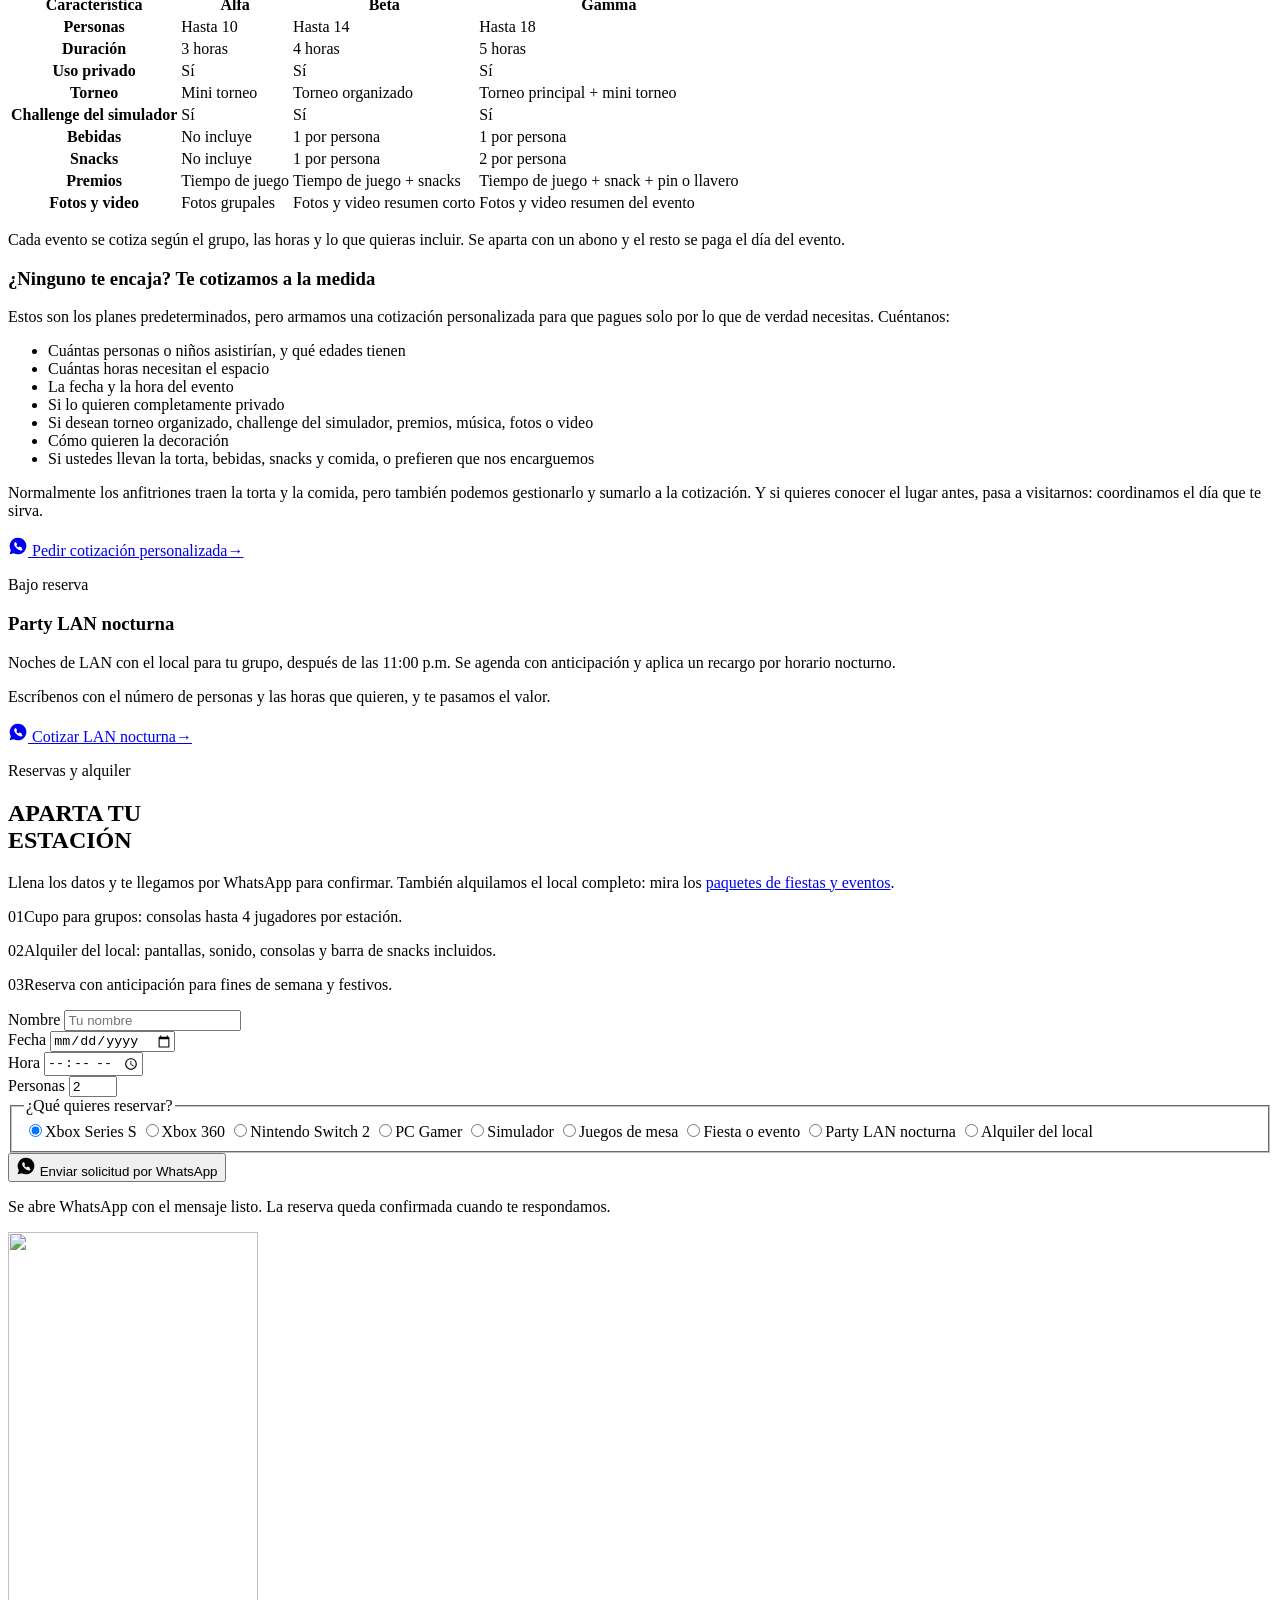
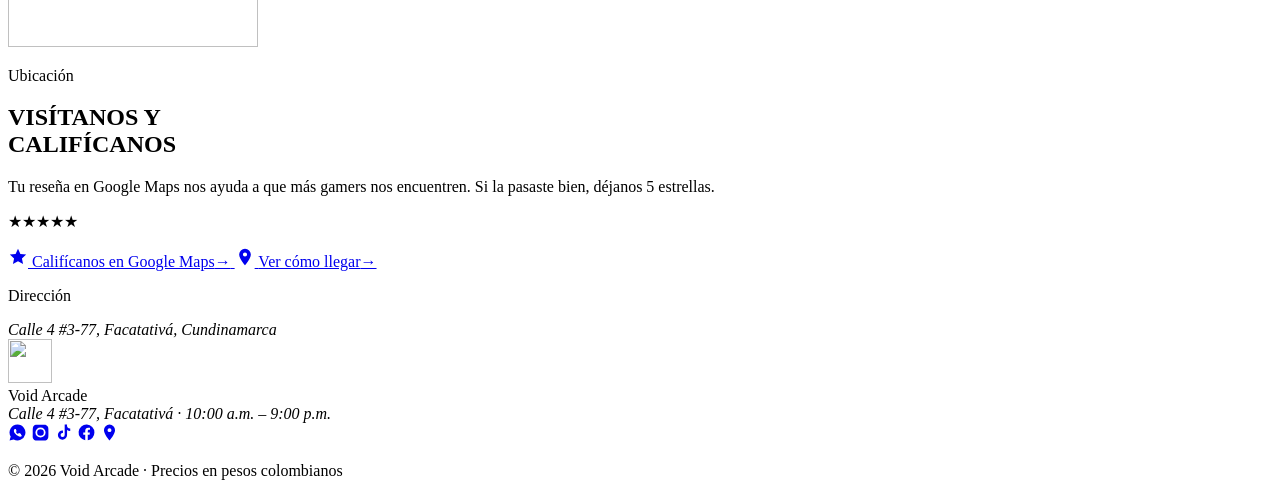
==== commit 7ddcfeaa: "Release v1.3.0 — Void Arcade Party sin precios publicos Los paquetes de fiesta pasan a cotizacion po" ====
--- a/public/index.html
+++ b/public/index.html
@@ -148,22 +148,19 @@
               "@type": "Offer",
               "name": "Paquete Alfa — hasta 10 personas, 3 horas",
               "description": "Local privado, mini torneo, challenge del simulador y fotos grupales.",
-              "price": "350000",
-              "priceCurrency": "COP"
+              "availability": "https://schema.org/InStock"
             },
             {
               "@type": "Offer",
               "name": "Paquete Beta — hasta 14 personas, 4 horas",
               "description": "Local privado, torneo organizado, challenge del simulador, bebida y snack por persona, video resumen.",
-              "price": "600000",
-              "priceCurrency": "COP"
+              "availability": "https://schema.org/InStock"
             },
             {
               "@type": "Offer",
               "name": "Paquete Gamma — hasta 18 personas, 5 horas",
               "description": "Local privado, torneo principal y mini torneo, bebida y dos snacks por persona, video del evento y premio.",
-              "price": "850000",
-              "priceCurrency": "COP"
+              "availability": "https://schema.org/InStock"
             }
           ]
         }
@@ -768,45 +765,53 @@
     <div class="grid grid--paquetes">
       <article class="paquete">
         <p class="paquete__nombre">Paquete Alfa</p>
-        <p class="paquete__precio">$350.000</p>
-        <p class="paquete__meta">Hasta 10 personas · 3 horas</p>
+        <p class="paquete__capacidad">Hasta 10 personas</p>
+        <p class="paquete__meta">3 horas · local privado</p>
         <ul class="paquete__lista">
-          <li>Local para ustedes solos</li>
           <li>Mini torneo</li>
           <li>Challenge del simulador</li>
           <li>Fotos grupales</li>
+          <li>Premio de tiempo de juego</li>
         </ul>
-        <p class="paquete__abono">Reservas con <strong>$105.000</strong></p>
+        <a class="paquete__cta" href="https://wa.me/573103420856?text=%C2%A1Hola%20Void%20Arcade%21%20Quiero%20cotizar%20el%20Paquete%20Alfa%20%28hasta%2010%20personas%2C%203%20horas%29." target="_blank" rel="noopener">
+          <svg width="17" height="17" fill="currentColor" aria-hidden="true"><use href="#i-wa"/></svg>
+          Cotizar Alfa
+        </a>
       </article>
 
       <article class="paquete paquete--destacado">
         <p class="paquete__etiqueta">El más pedido</p>
         <p class="paquete__nombre">Paquete Beta</p>
-        <p class="paquete__precio">$600.000</p>
-        <p class="paquete__meta">Hasta 14 personas · 4 horas</p>
+        <p class="paquete__capacidad">Hasta 14 personas</p>
+        <p class="paquete__meta">4 horas · local privado</p>
         <ul class="paquete__lista">
-          <li>Local para ustedes solos</li>
           <li>Torneo organizado</li>
           <li>Challenge del simulador</li>
           <li>1 bebida y 1 snack por persona</li>
           <li>Video resumen corto</li>
+          <li>Premio de tiempo de juego + snacks</li>
         </ul>
-        <p class="paquete__abono">Reservas con <strong>$180.000</strong></p>
+        <a class="paquete__cta paquete__cta--fuerte" href="https://wa.me/573103420856?text=%C2%A1Hola%20Void%20Arcade%21%20Quiero%20cotizar%20el%20Paquete%20Beta%20%28hasta%2014%20personas%2C%204%20horas%29." target="_blank" rel="noopener">
+          <svg width="17" height="17" fill="currentColor" aria-hidden="true"><use href="#i-wa"/></svg>
+          Cotizar Beta
+        </a>
       </article>
 
       <article class="paquete">
         <p class="paquete__nombre">Paquete Gamma</p>
-        <p class="paquete__precio">$850.000</p>
-        <p class="paquete__meta">Hasta 18 personas · 5 horas</p>
+        <p class="paquete__capacidad">Hasta 18 personas</p>
+        <p class="paquete__meta">5 horas · local privado</p>
         <ul class="paquete__lista">
-          <li>Local para ustedes solos</li>
           <li>Torneo principal + mini torneo</li>
           <li>Challenge del simulador</li>
           <li>1 bebida y 2 snacks por persona</li>
           <li>Video resumen del evento</li>
-          <li>Pin o llavero de premio</li>
+          <li>Premio + pin o llavero</li>
         </ul>
-        <p class="paquete__abono">Reservas con <strong>$255.000</strong></p>
+        <a class="paquete__cta" href="https://wa.me/573103420856?text=%C2%A1Hola%20Void%20Arcade%21%20Quiero%20cotizar%20el%20Paquete%20Gamma%20%28hasta%2018%20personas%2C%205%20horas%29." target="_blank" rel="noopener">
+          <svg width="17" height="17" fill="currentColor" aria-hidden="true"><use href="#i-wa"/></svg>
+          Cotizar Gamma
+        </a>
       </article>
     </div>
 
@@ -826,7 +831,6 @@
             </tr>
           </thead>
           <tbody>
-            <tr><th scope="row">Precio</th><td>$350.000</td><td class="is-best">$600.000</td><td>$850.000</td></tr>
             <tr><th scope="row">Personas</th><td>Hasta 10</td><td>Hasta 14</td><td>Hasta 18</td></tr>
             <tr><th scope="row">Duración</th><td>3 horas</td><td>4 horas</td><td>5 horas</td></tr>
             <tr><th scope="row">Uso privado</th><td>Sí</td><td>Sí</td><td>Sí</td></tr>
@@ -836,14 +840,12 @@
             <tr><th scope="row">Snacks</th><td class="es-nulo">No incluye</td><td>1 por persona</td><td>2 por persona</td></tr>
             <tr><th scope="row">Premios</th><td>Tiempo de juego</td><td>Tiempo de juego + snacks</td><td>Tiempo de juego + snack + pin o llavero</td></tr>
             <tr><th scope="row">Fotos y video</th><td>Fotos grupales</td><td>Fotos y video resumen corto</td><td>Fotos y video resumen del evento</td></tr>
-            <tr><th scope="row">Abono para reservar</th><td>$105.000</td><td class="is-best">$180.000</td><td>$255.000</td></tr>
           </tbody>
         </table>
       </div>
       <p class="note">
-        Se reserva con el <strong>30%</strong> y el resto se paga el día del evento.
-        ¿Prefieres verlo en PDF? Descarga la
-        <a href="/docs/fiestas-eventos.pdf" target="_blank" rel="noopener">propuesta de fiestas y eventos</a>.
+        Cada evento se cotiza según el grupo, las horas y lo que quieras incluir.
+        Se aparta con un abono y el resto se paga el día del evento.
       </p>
     </div>
 
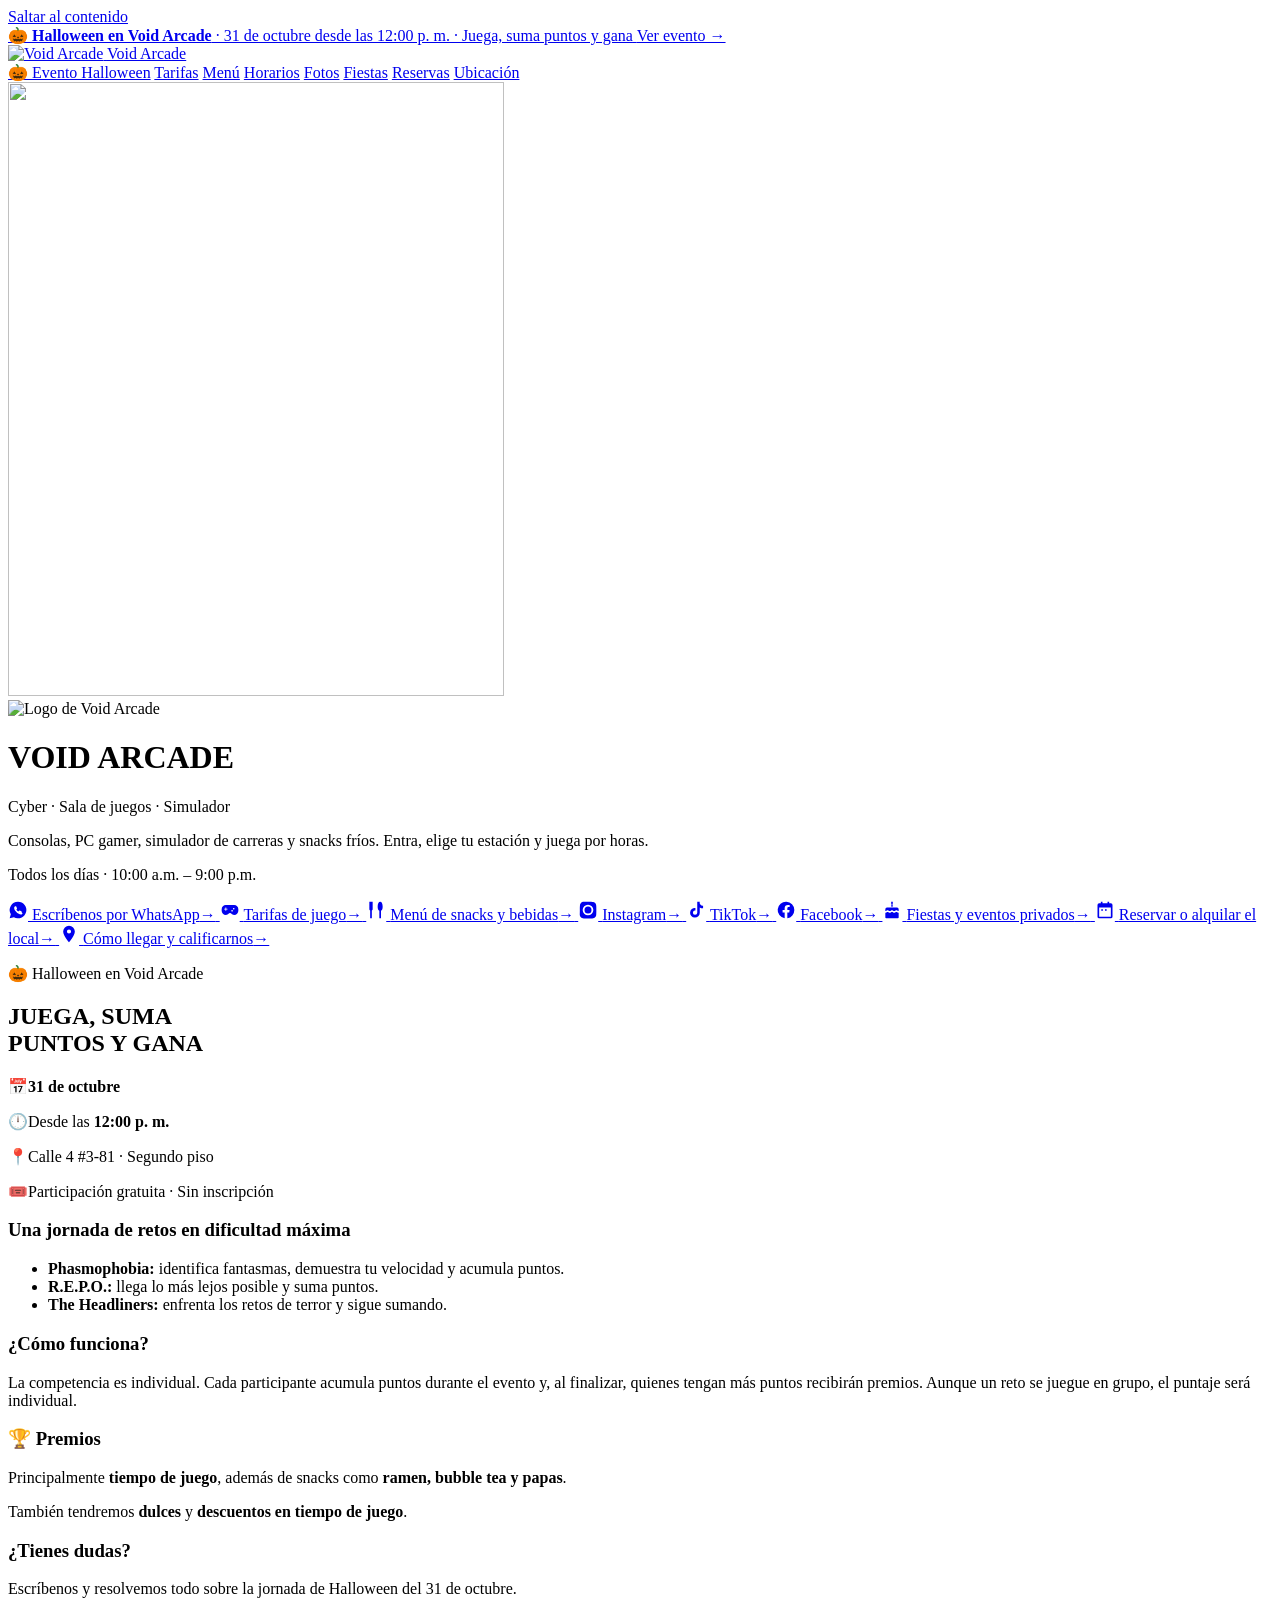
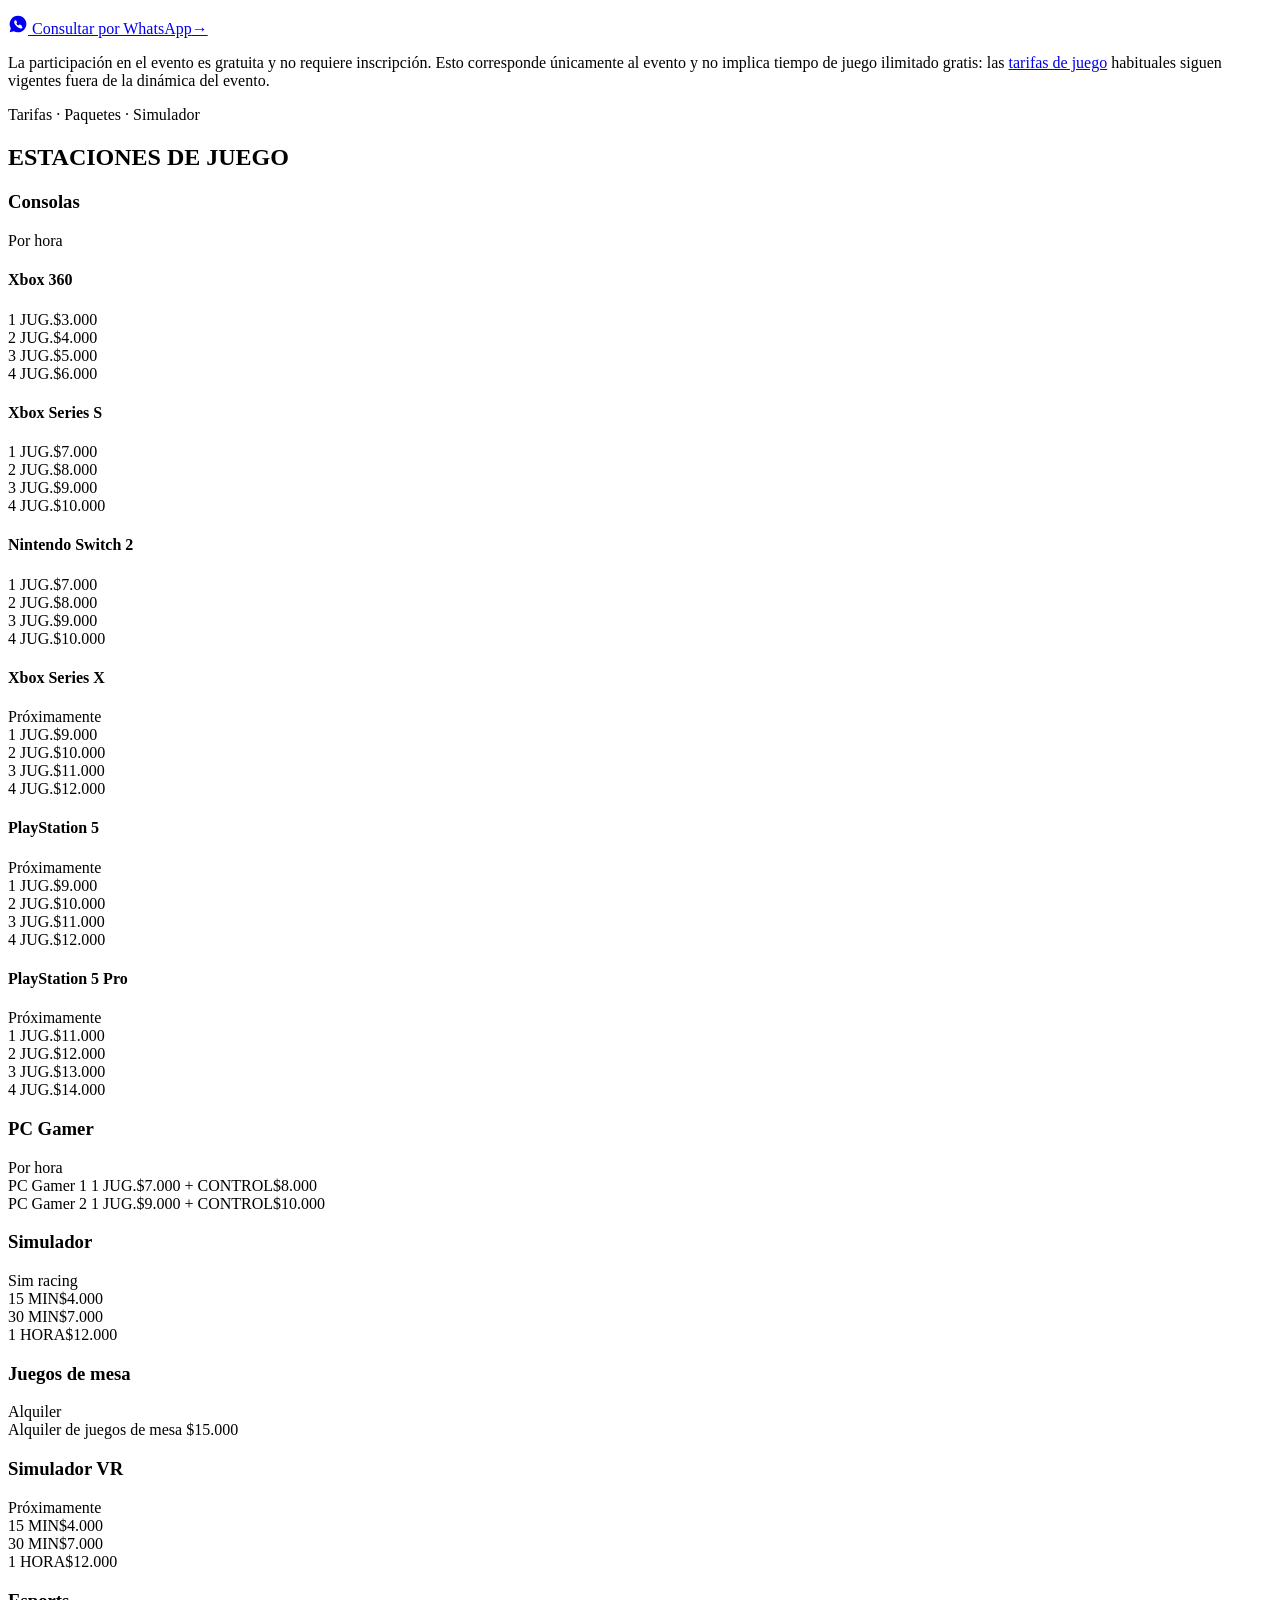
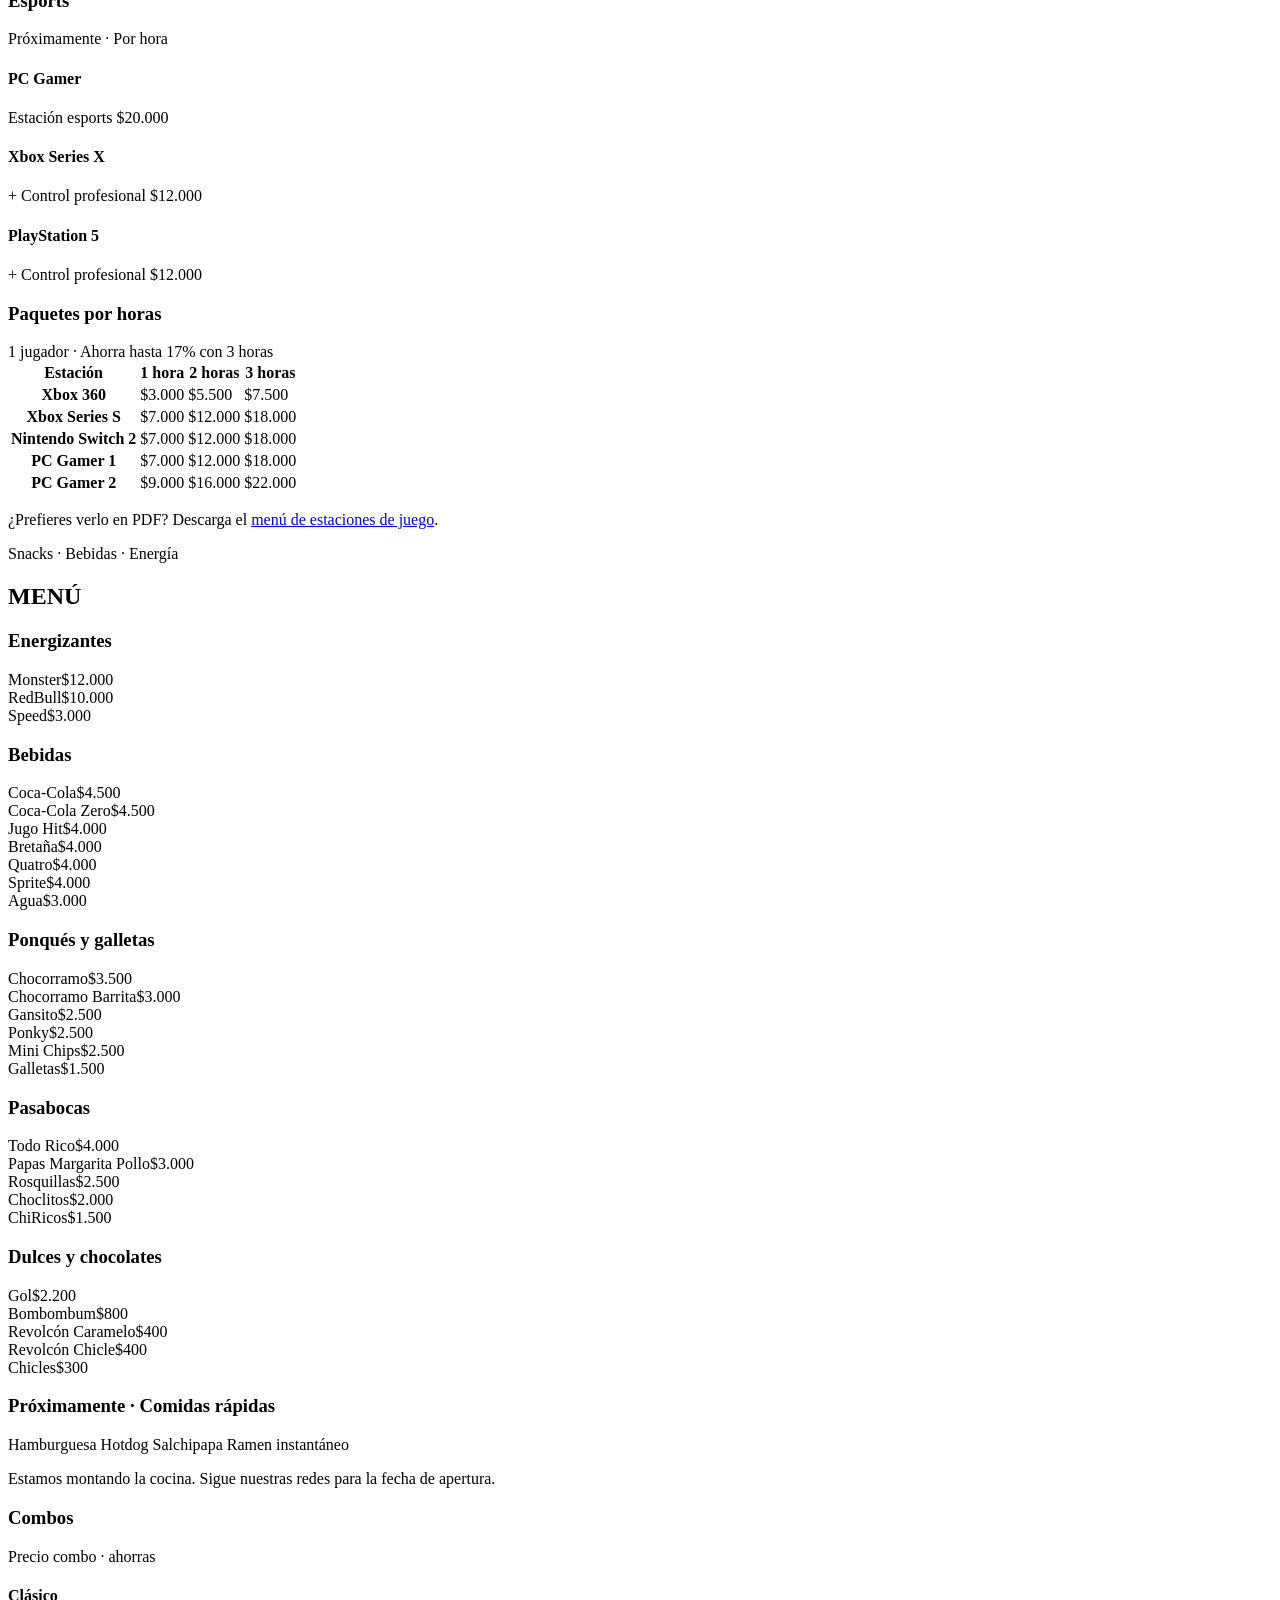
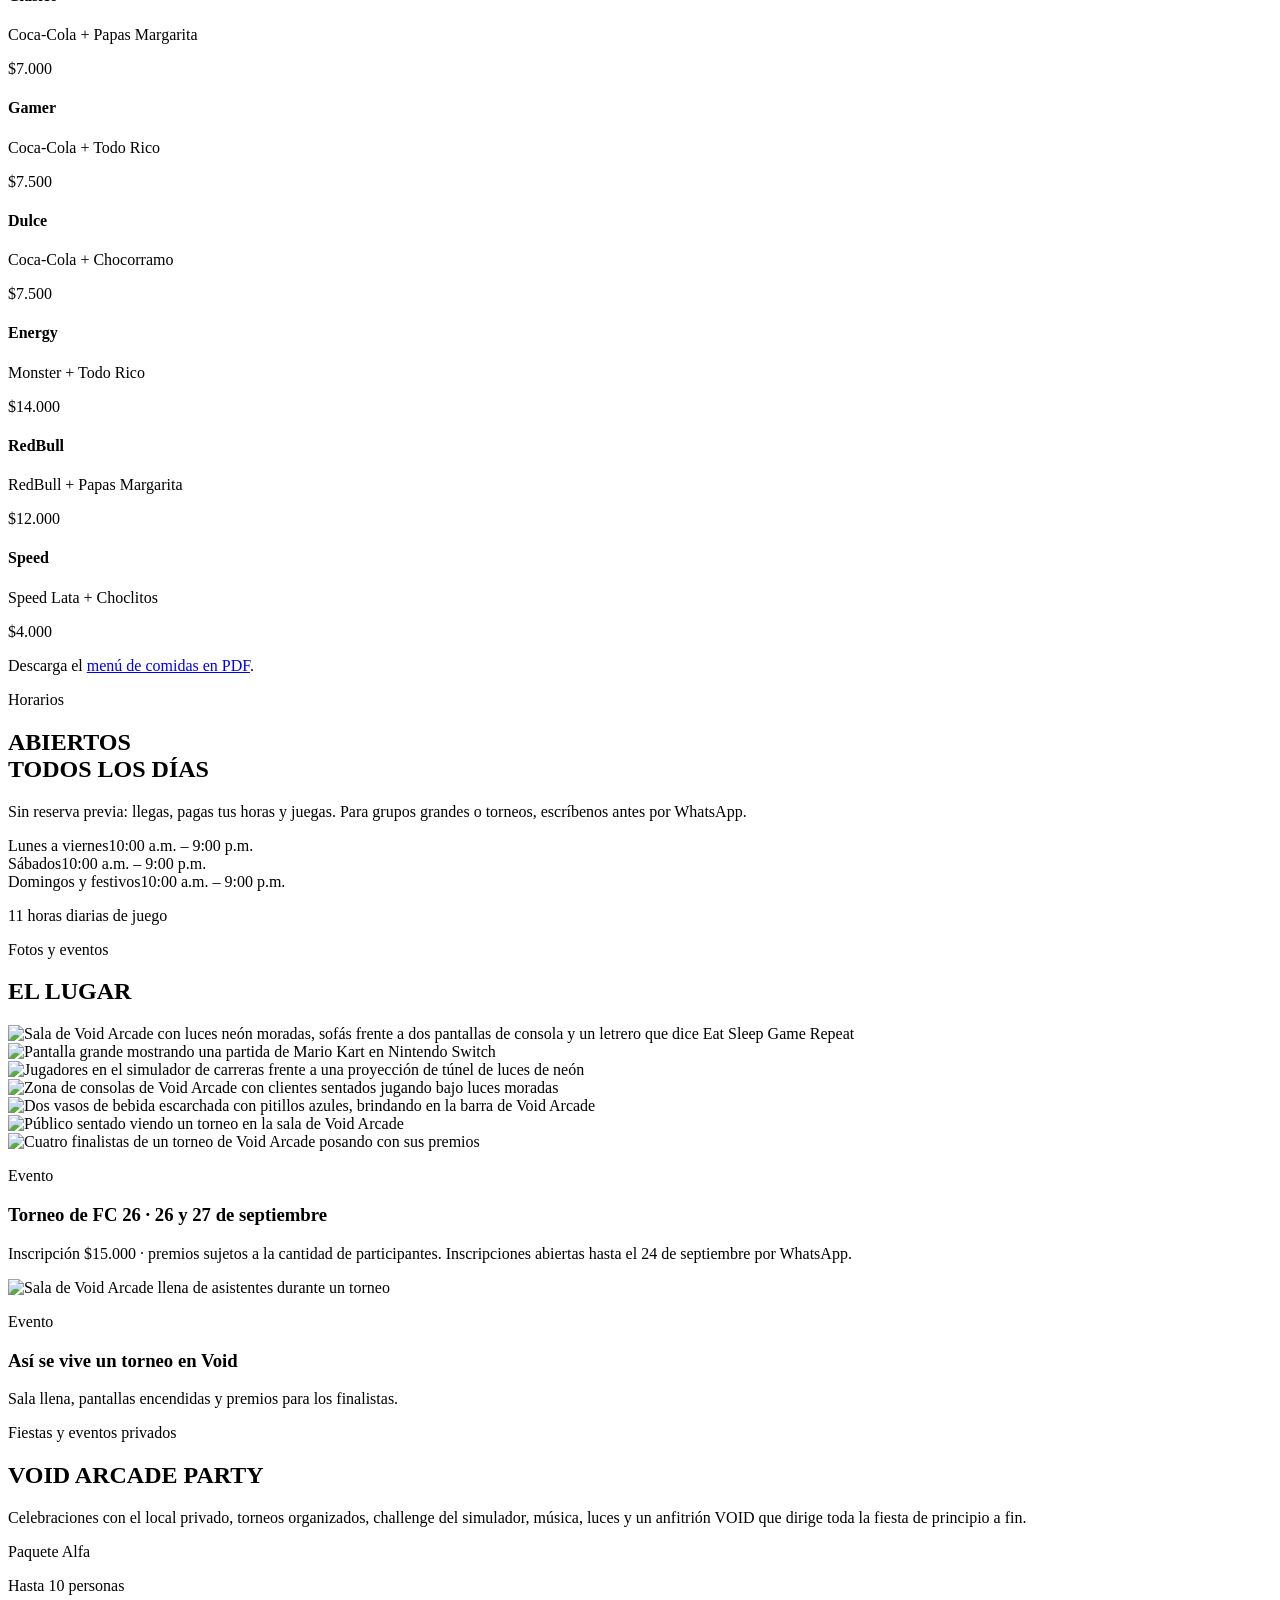
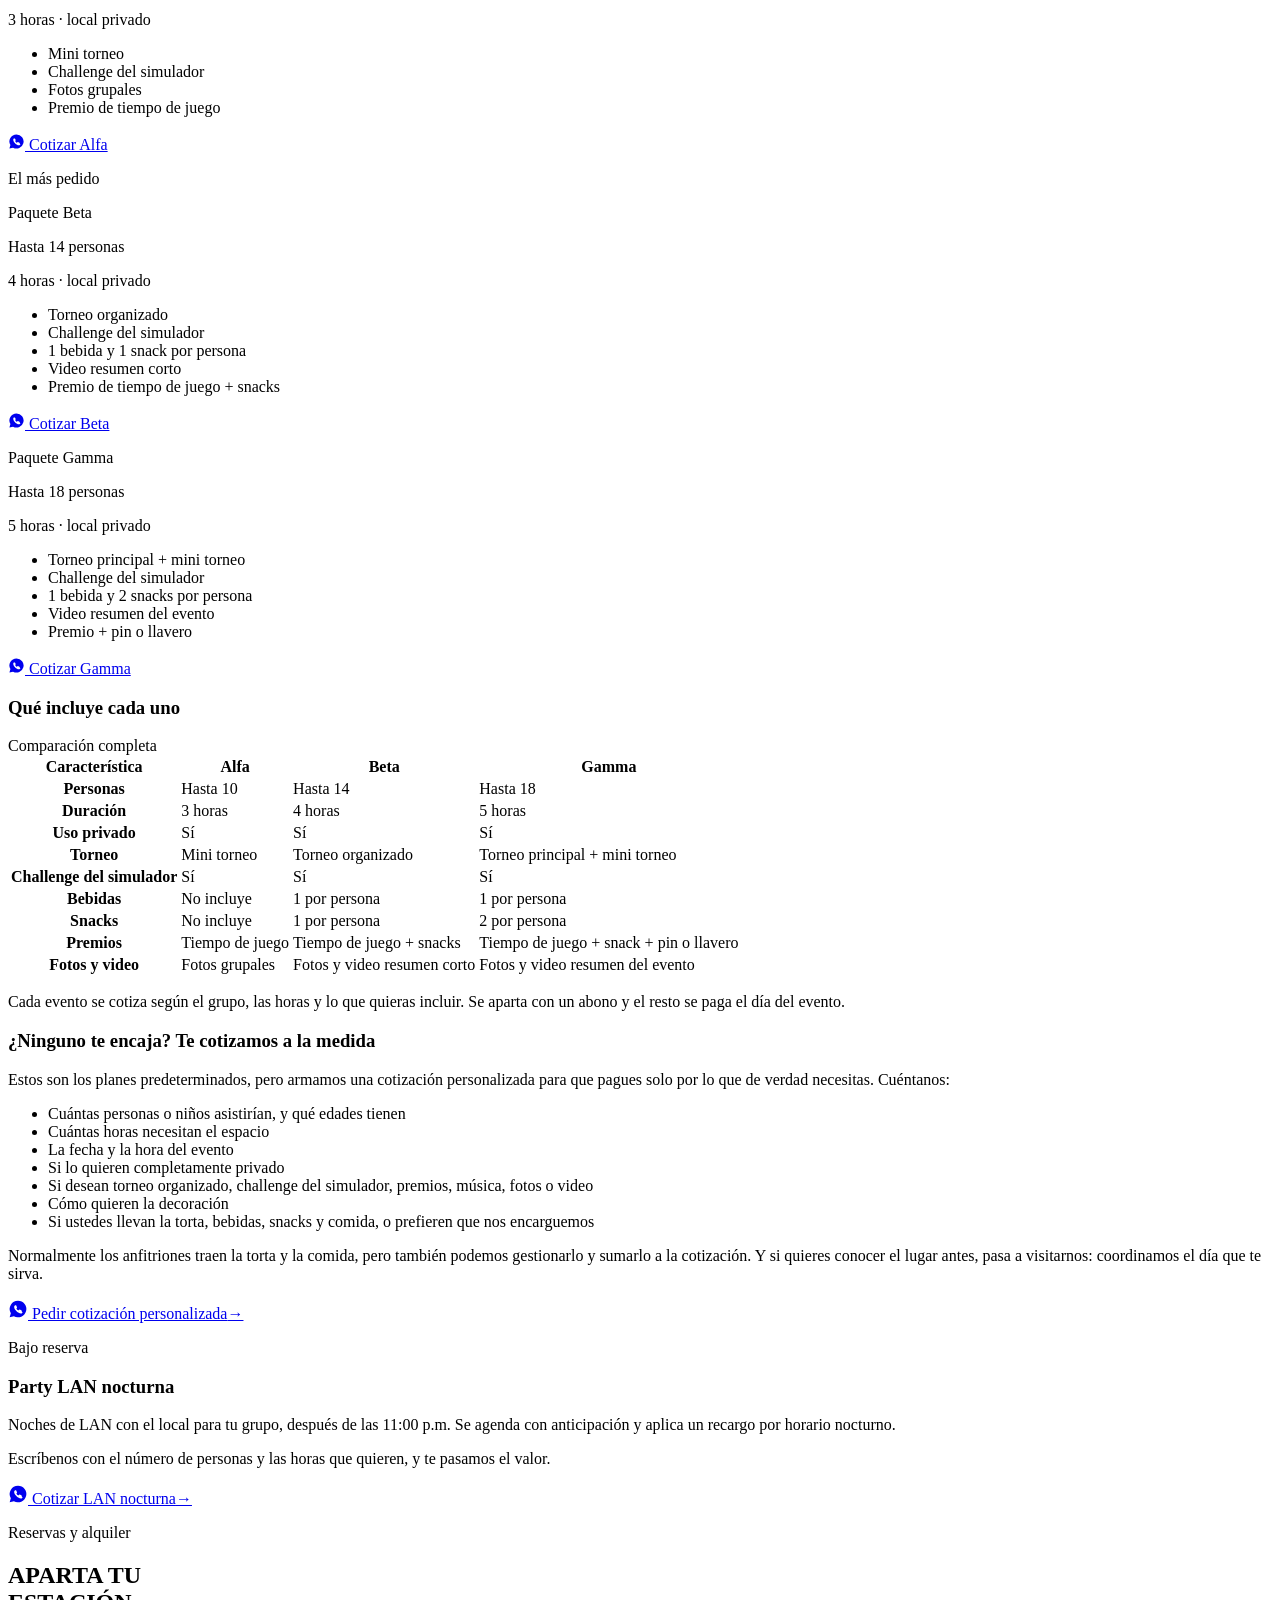
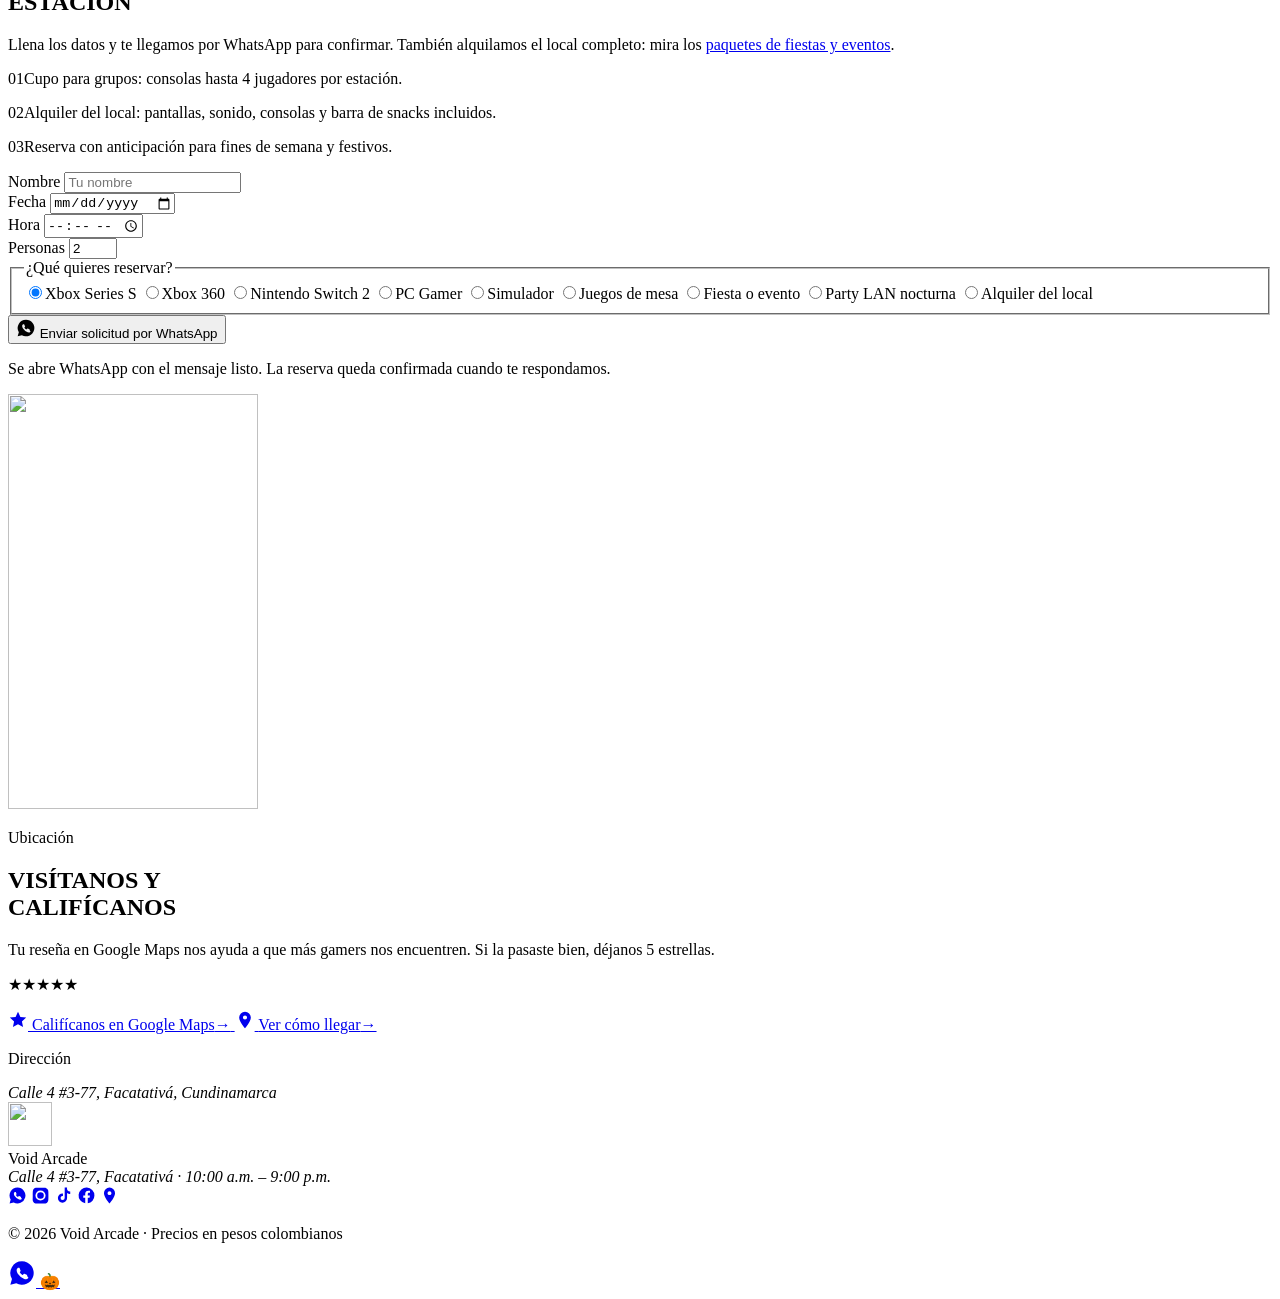
==== commit 23362a8c: "feat(halloween): evento del 31 de octubre y tematica Halloween - Seccion destacada "Halloween en Voi" ====
--- a/public/index.html
+++ b/public/index.html
@@ -212,10 +212,47 @@
   ]
 }
 </script>
+
+<script type="application/ld+json">
+{
+  "@context": "https://schema.org",
+  "@type": "Event",
+  "name": "Halloween en Void Arcade — Juega, suma puntos y gana",
+  "description": "Jornada de retos de terror en dificultad máxima (Phasmophobia, R.E.P.O. y The Headliners). Competencia individual por puntos. Participación gratuita y sin inscripción. Premios de tiempo de juego, snacks, dulces y descuentos.",
+  "startDate": "2026-10-31T12:00:00-05:00",
+  "eventStatus": "https://schema.org/EventScheduled",
+  "eventAttendanceMode": "https://schema.org/OfflineEventAttendanceMode",
+  "isAccessibleForFree": true,
+  "image": "https://voidarcadecy.com/img/og.jpg",
+  "location": {
+    "@type": "Place",
+    "name": "Void Arcade (segundo piso)",
+    "address": {
+      "@type": "PostalAddress",
+      "streetAddress": "Calle 4 #3-81, Segundo piso",
+      "addressLocality": "Facatativá",
+      "addressRegion": "Cundinamarca",
+      "addressCountry": "CO"
+    }
+  },
+  "organizer": { "@id": "https://voidarcadecy.com/#negocio" },
+  "offers": {
+    "@type": "Offer",
+    "name": "Participación gratuita",
+    "price": "0",
+    "priceCurrency": "COP",
+    "availability": "https://schema.org/InStock",
+    "url": "https://voidarcadecy.com/#halloween"
+  }
+}
+</script>
 </head>
-<body>
+<body class="hw">
 
 <a class="skip" href="#contenido">Saltar al contenido</a>
+
+<!-- Niebla ambiental de Halloween (puramente decorativa) -->
+<div class="hw-fog" aria-hidden="true"></div>
 
 <!-- Sprite de iconos: cada trazado se define una vez y se reutiliza con <use> -->
 <svg width="0" height="0" style="position:absolute" aria-hidden="true" focusable="false">
@@ -229,7 +266,16 @@
   <symbol id="i-cal" viewBox="0 0 24 24"><path d="M7 2v2H5a2 2 0 0 0-2 2v14a2 2 0 0 0 2 2h14a2 2 0 0 0 2-2V6a2 2 0 0 0-2-2h-2V2h-2v2H9V2H7ZM5 9h14v11H5V9Zm2.5 2v2h2v-2h-2Zm4.5 0v2h2v-2h-2Z"/></symbol>
   <symbol id="i-pin" viewBox="0 0 24 24"><path d="M12 2a7 7 0 0 0-7 7c0 5.2 7 13 7 13s7-7.8 7-13a7 7 0 0 0-7-7Zm0 9.5A2.5 2.5 0 1 1 14.5 9 2.5 2.5 0 0 1 12 11.5Z"/></symbol>
   <symbol id="i-star" viewBox="0 0 24 24"><path d="m12 2 2.9 6.3 6.9.8-5.1 4.6 1.4 6.8L12 17.1 5.9 20.5l1.4-6.8L2.2 9.1l6.9-.8L12 2Z"/></symbol>
+  <symbol id="i-ghost" viewBox="0 0 24 24"><path d="M12 2a8 8 0 0 0-8 8v11l2.3-1.8L8.5 21l2.2-1.8L12 21l1.3-1.8L15.5 21l2.2-1.8L20 21V10a8 8 0 0 0-8-8Zm-3 7.5a1.3 1.3 0 1 1 0 2.6 1.3 1.3 0 0 1 0-2.6Zm6 0a1.3 1.3 0 1 1 0 2.6 1.3 1.3 0 0 1 0-2.6Z"/></symbol>
+  <symbol id="i-pumpkin" viewBox="0 0 24 24"><path d="M12 3c.6-1 1.6-1.6 2.7-1.6V3c-.7 0-1.2.3-1.5.9 3.3.3 5.8 3.2 5.8 7.1 0 4.2-2.7 8-6.9 8s-6.9-3.8-6.9-8c0-3.6 2.2-6.4 5.2-7l.3-.1Zm-3 6.2 1.8 2.2h-3.6L9 9.2Zm6 0 1.8 2.2h-3.6L15 9.2Zm-5.4 4.3h6.8c-.3 1.9-1.6 3.2-3.4 3.2s-3.1-1.3-3.4-3.2Z"/></symbol>
 </svg>
+
+<!-- ===================== AVISO HALLOWEEN ===================== -->
+<a class="hw-aviso" href="#halloween">
+  <span class="hw-aviso__ico" aria-hidden="true">🎃</span>
+  <span class="hw-aviso__text"><strong>Halloween en Void Arcade</strong> · 31 de octubre desde las 12:00 p. m. · Juega, suma puntos y gana</span>
+  <span class="hw-aviso__cta">Ver evento →</span>
+</a>
 
 <nav class="nav" aria-label="Navegación principal">
   <div class="nav__inner wrap">
@@ -238,6 +284,7 @@
       <span class="nav__name">Void Arcade</span>
     </a>
     <div class="nav__links">
+      <a class="nav__link nav__link--hw" href="#halloween">🎃 Evento Halloween</a>
       <a class="nav__link" href="#tarifas">Tarifas</a>
       <a class="nav__link" href="#menu">Menú</a>
       <a class="nav__link" href="#horarios">Horarios</a>
@@ -306,6 +353,60 @@
 
 <main id="contenido">
 
+<!-- ===================== EVENTO HALLOWEEN ===================== -->
+<section class="section hw-event" id="halloween" aria-labelledby="t-halloween">
+  <span class="hw-web hw-web--tl" aria-hidden="true"></span>
+  <span class="hw-web hw-web--tr" aria-hidden="true"></span>
+  <div class="wrap section__stack">
+    <div class="section__head hw-event__head">
+      <p class="eyebrow hw-event__eyebrow">🎃 Halloween en Void Arcade</p>
+      <h2 class="section__title hw-event__title" id="t-halloween">JUEGA, SUMA<br>PUNTOS Y <span>GANA</span></h2>
+    </div>
+
+    <div class="hw-facts">
+      <p class="hw-fact"><span class="hw-fact__ico" aria-hidden="true">📅</span><span><strong>31 de octubre</strong></span></p>
+      <p class="hw-fact"><span class="hw-fact__ico" aria-hidden="true">🕛</span><span>Desde las <strong>12:00 p. m.</strong></span></p>
+      <p class="hw-fact"><span class="hw-fact__ico" aria-hidden="true">📍</span><span>Calle 4 #3-81 · Segundo piso</span></p>
+      <p class="hw-fact"><span class="hw-fact__ico" aria-hidden="true">🎟️</span><span>Participación gratuita · Sin inscripción</span></p>
+    </div>
+
+    <div class="grid grid--split">
+      <article class="card hw-card">
+        <h3 class="card__title">Una jornada de retos en dificultad máxima</h3>
+        <ul class="hw-retos">
+          <li><strong>Phasmophobia:</strong> identifica fantasmas, demuestra tu velocidad y acumula puntos.</li>
+          <li><strong>R.E.P.O.:</strong> llega lo más lejos posible y suma puntos.</li>
+          <li><strong>The Headliners:</strong> enfrenta los retos de terror y sigue sumando.</li>
+        </ul>
+      </article>
+
+      <article class="card hw-card">
+        <h3 class="card__title">¿Cómo funciona?</h3>
+        <p class="note">La competencia es individual. Cada participante acumula puntos durante el evento y, al finalizar, quienes tengan más puntos recibirán premios. Aunque un reto se juegue en grupo, el puntaje será individual.</p>
+      </article>
+    </div>
+
+    <div class="grid grid--split">
+      <article class="card hw-card hw-card--premios">
+        <h3 class="card__title">🏆 Premios</h3>
+        <p class="note">Principalmente <strong>tiempo de juego</strong>, además de snacks como <strong>ramen, bubble tea y papas</strong>.</p>
+        <p class="note">También tendremos <strong>dulces</strong> y <strong>descuentos en tiempo de juego</strong>.</p>
+      </article>
+
+      <article class="card hw-card hw-card--cta">
+        <h3 class="card__title">¿Tienes dudas?</h3>
+        <p class="note">Escríbenos y resolvemos todo sobre la jornada de Halloween del 31 de octubre.</p>
+        <a class="action action--primary hw-cta" href="https://wa.me/573103420856?text=%C2%A1Hola%2C%20Void%20Arcade%21%20%F0%9F%8E%83%20Quiero%20m%C3%A1s%20informaci%C3%B3n%20sobre%20el%20evento%20de%20Halloween%20del%2031%20de%20octubre." target="_blank" rel="noopener">
+          <svg width="20" height="20" fill="currentColor" aria-hidden="true"><use href="#i-wa"/></svg>
+          <span class="action__label">Consultar por WhatsApp</span><span class="action__arrow">→</span>
+        </a>
+      </article>
+    </div>
+
+    <p class="note hw-aclaracion">La participación en el evento es gratuita y no requiere inscripción. Esto corresponde únicamente al evento y no implica tiempo de juego ilimitado gratis: las <a href="#tarifas">tarifas de juego</a> habituales siguen vigentes fuera de la dinámica del evento.</p>
+  </div>
+</section>
+
 <!-- ===================== TARIFAS ===================== -->
 <section class="section" id="tarifas" aria-labelledby="t-tarifas">
   <div class="wrap section__stack">
@@ -1001,6 +1102,12 @@
   </div>
 </footer>
 
+<!-- Botón flotante de WhatsApp (mensaje del evento de Halloween) -->
+<a class="wa-float" href="https://wa.me/573103420856?text=%C2%A1Hola%2C%20Void%20Arcade%21%20%F0%9F%8E%83%20Quiero%20m%C3%A1s%20informaci%C3%B3n%20sobre%20el%20evento%20de%20Halloween%20del%2031%20de%20octubre." target="_blank" rel="noopener" aria-label="Escríbenos por WhatsApp sobre el evento de Halloween">
+  <svg width="28" height="28" fill="currentColor" aria-hidden="true"><use href="#i-wa"/></svg>
+  <span class="wa-float__pumpkin" aria-hidden="true">🎃</span>
+</a>
+
 <script src="/js/reservas.js" defer></script>
 </body>
 </html>
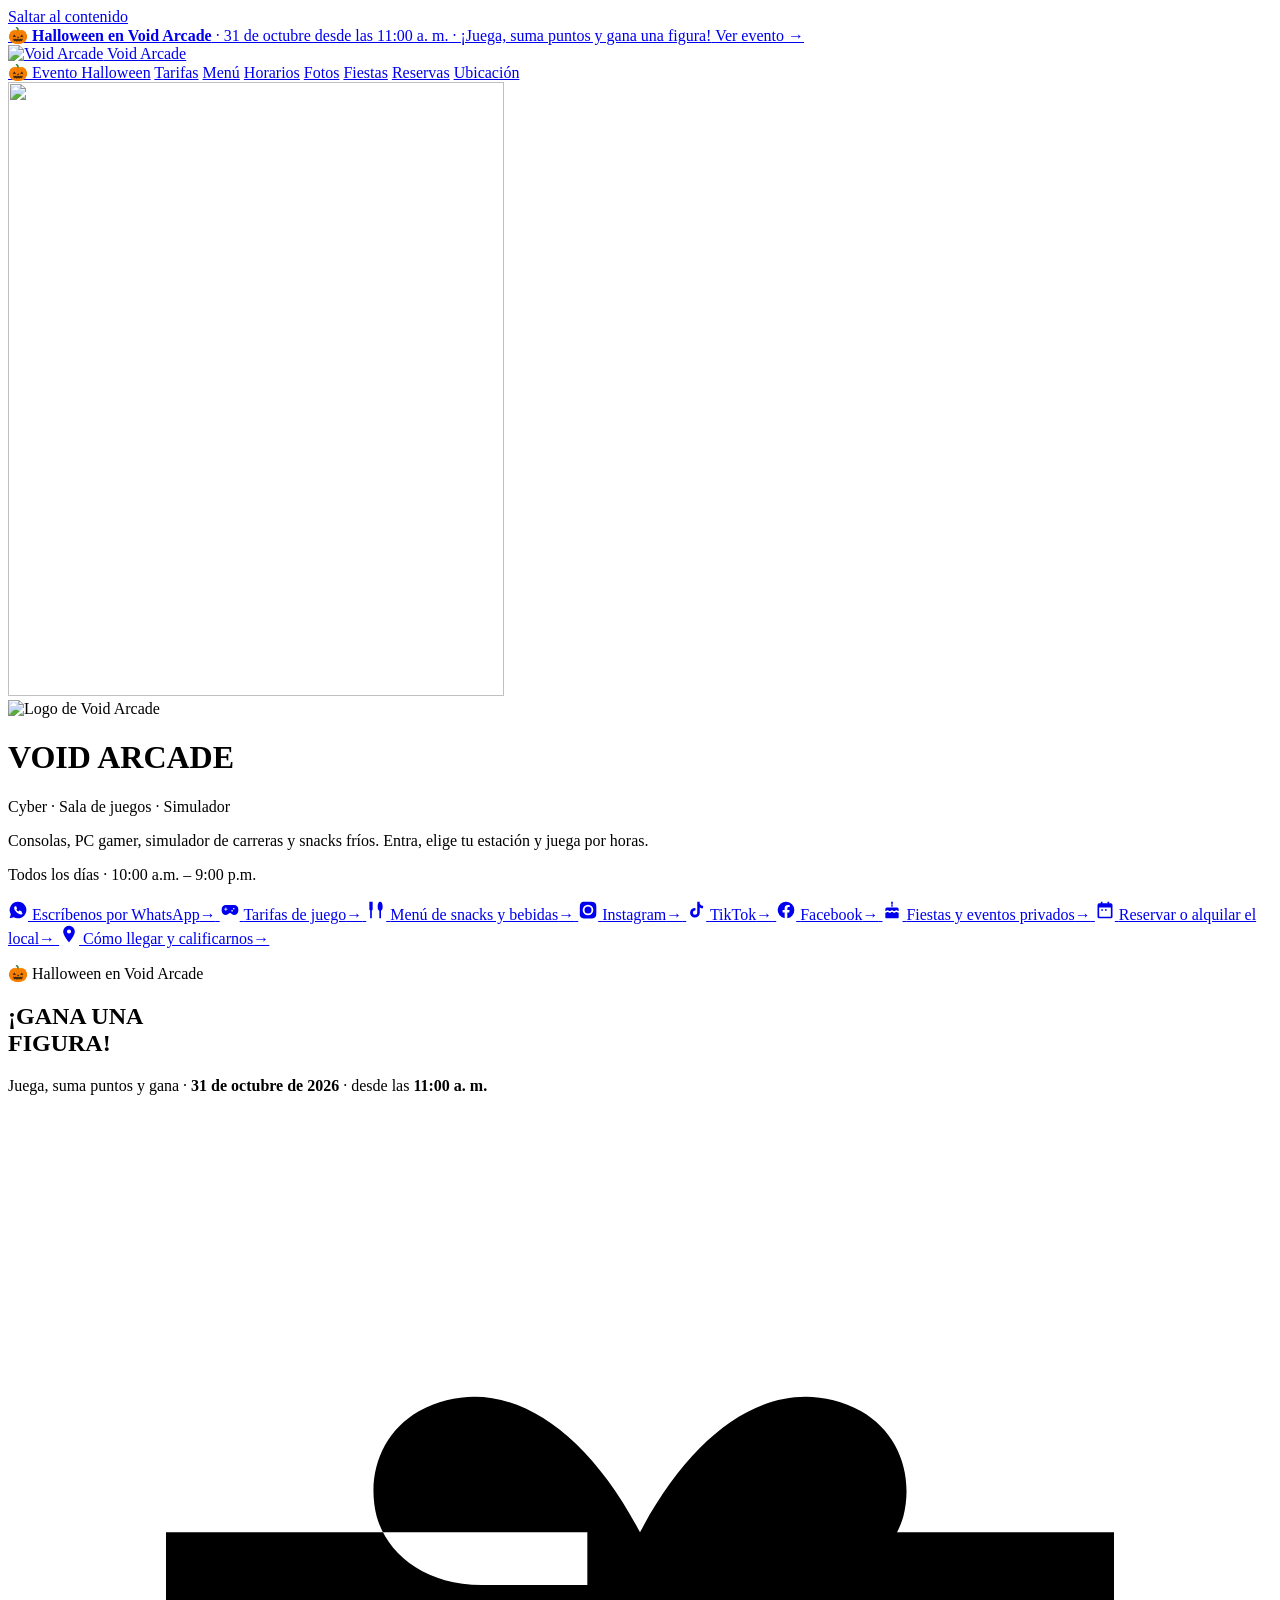
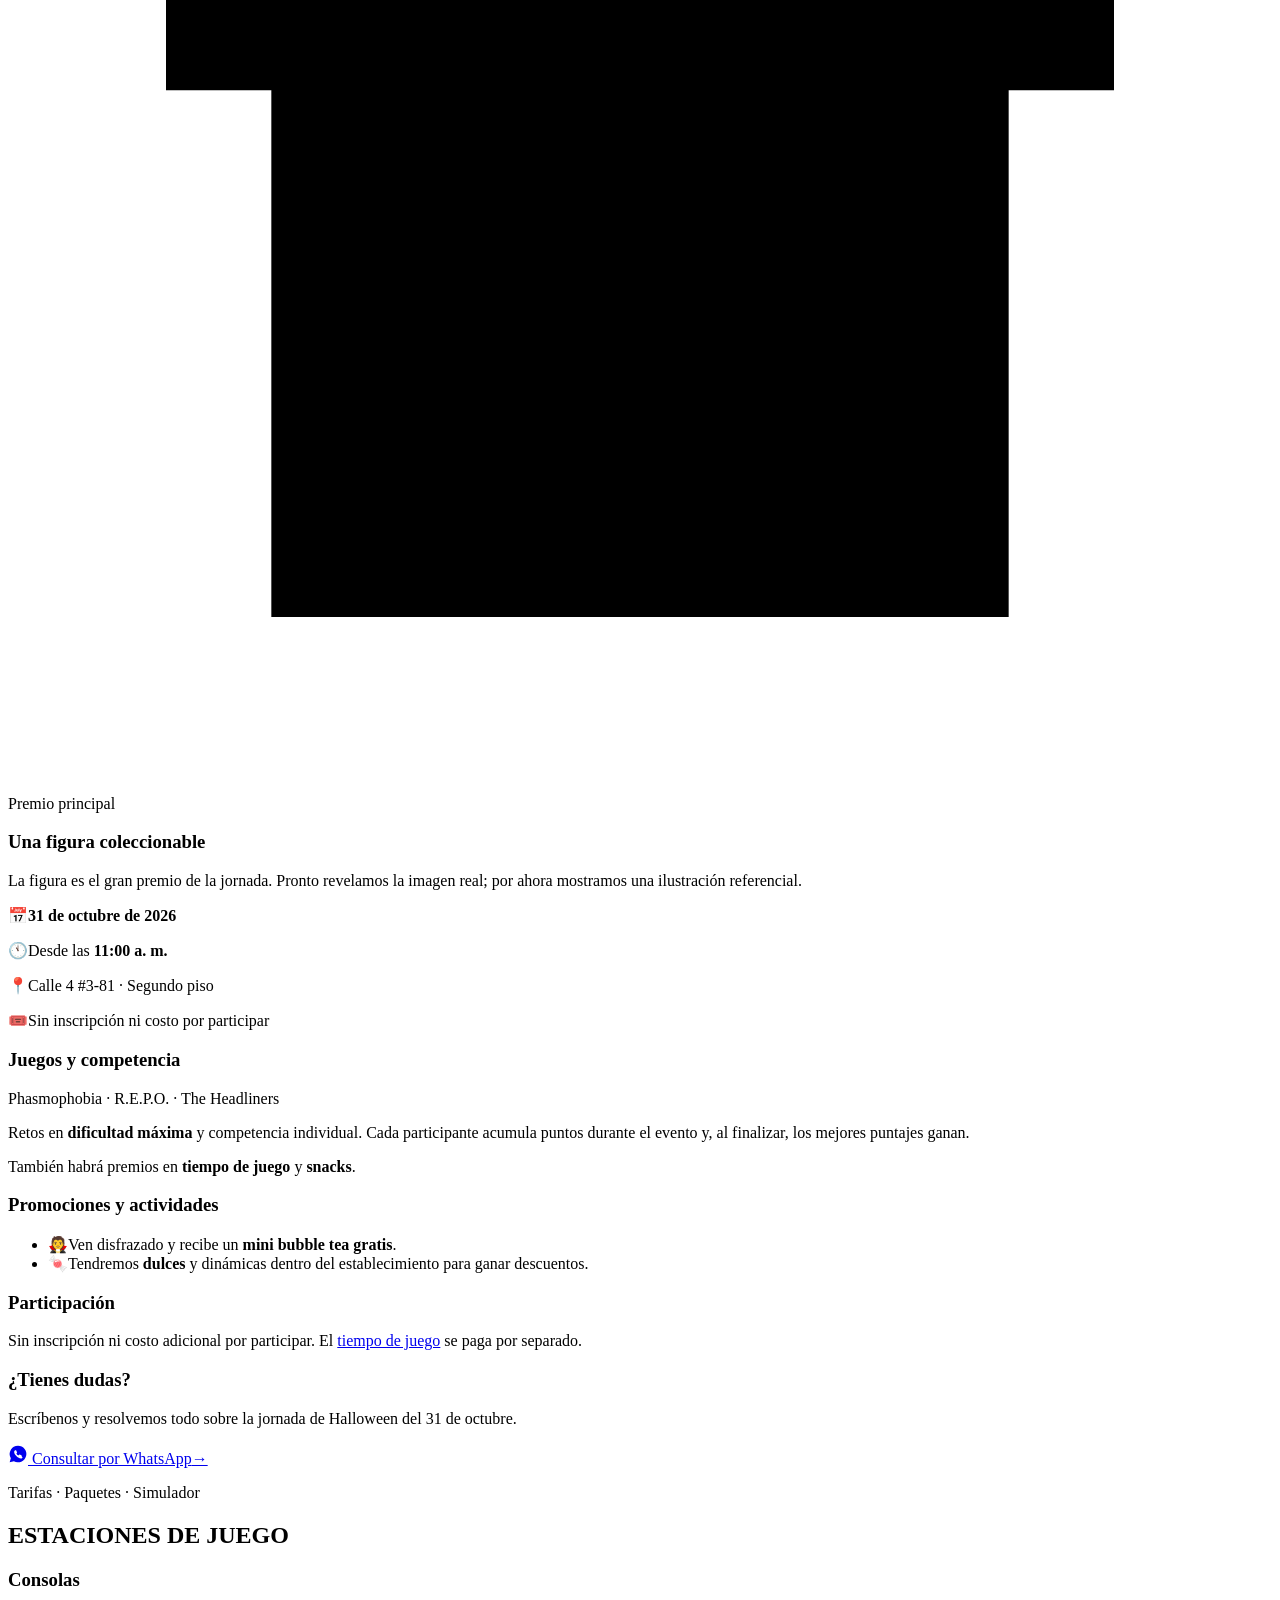
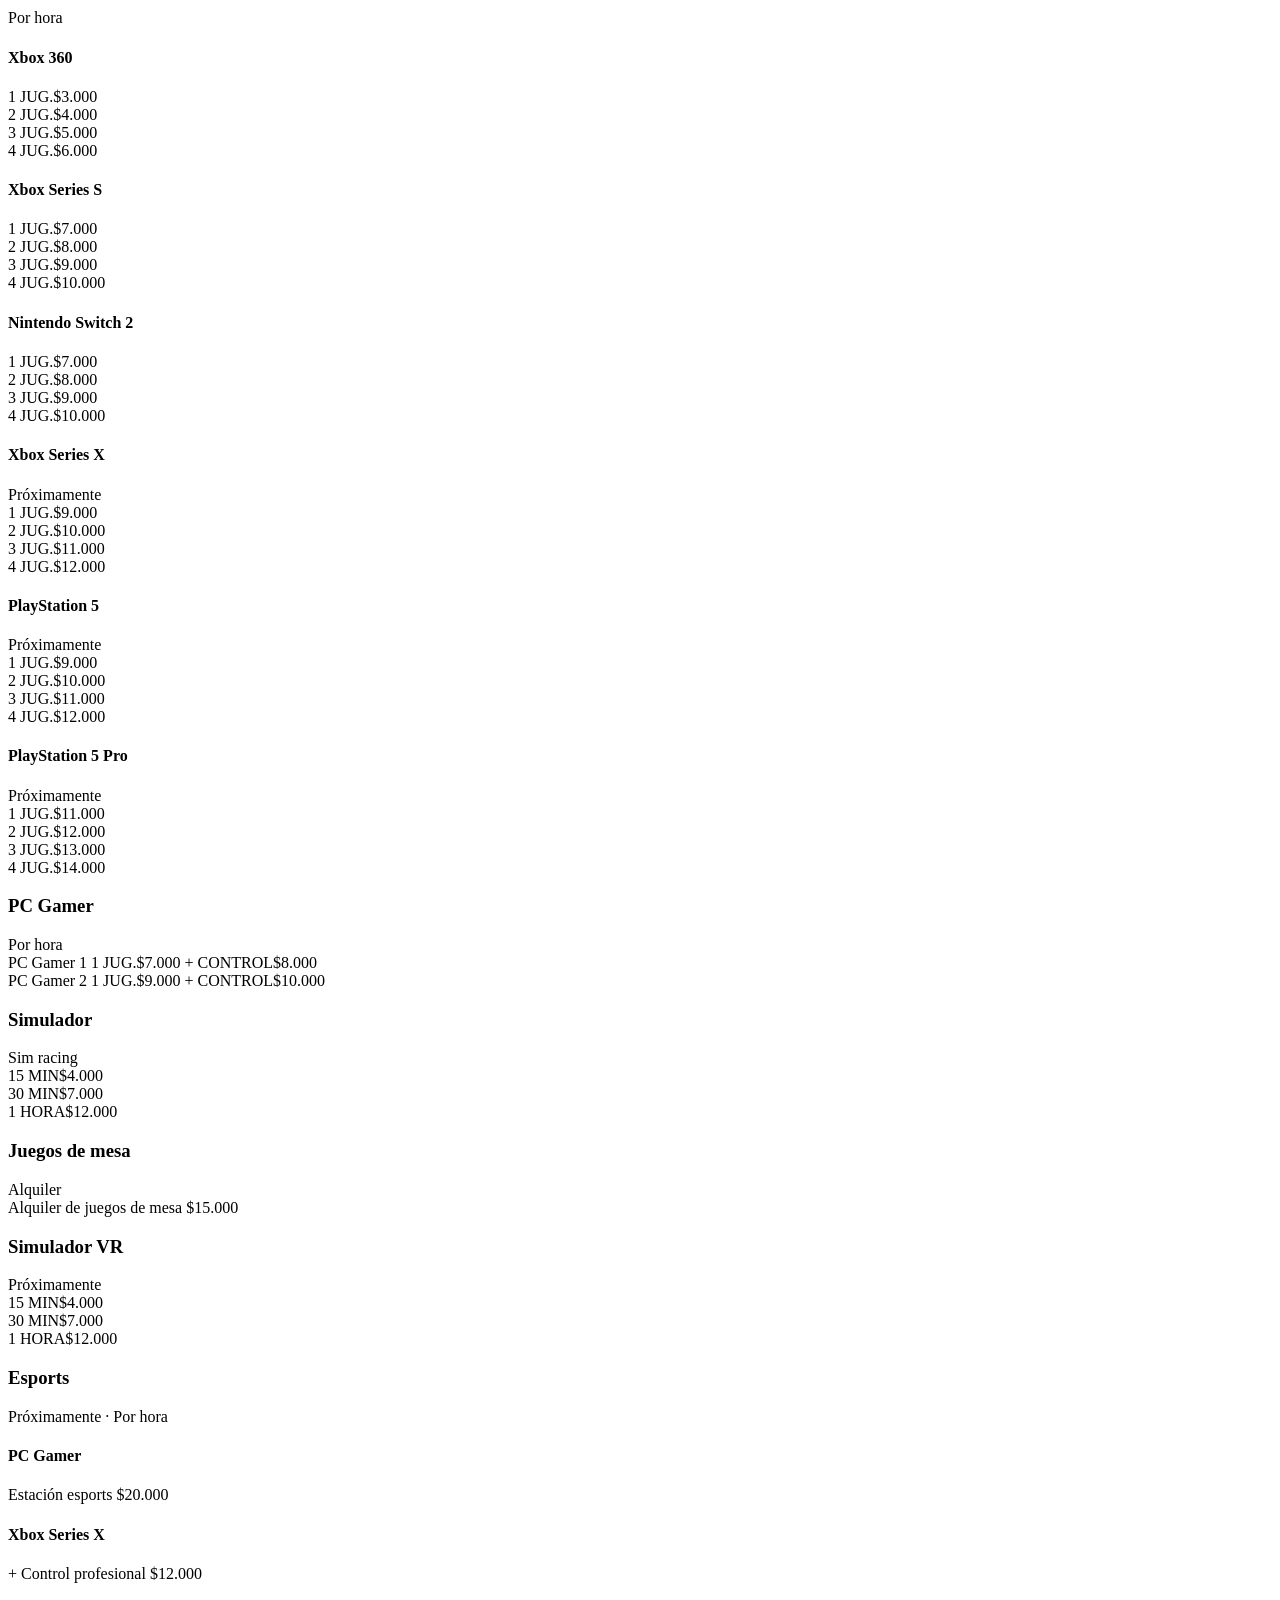
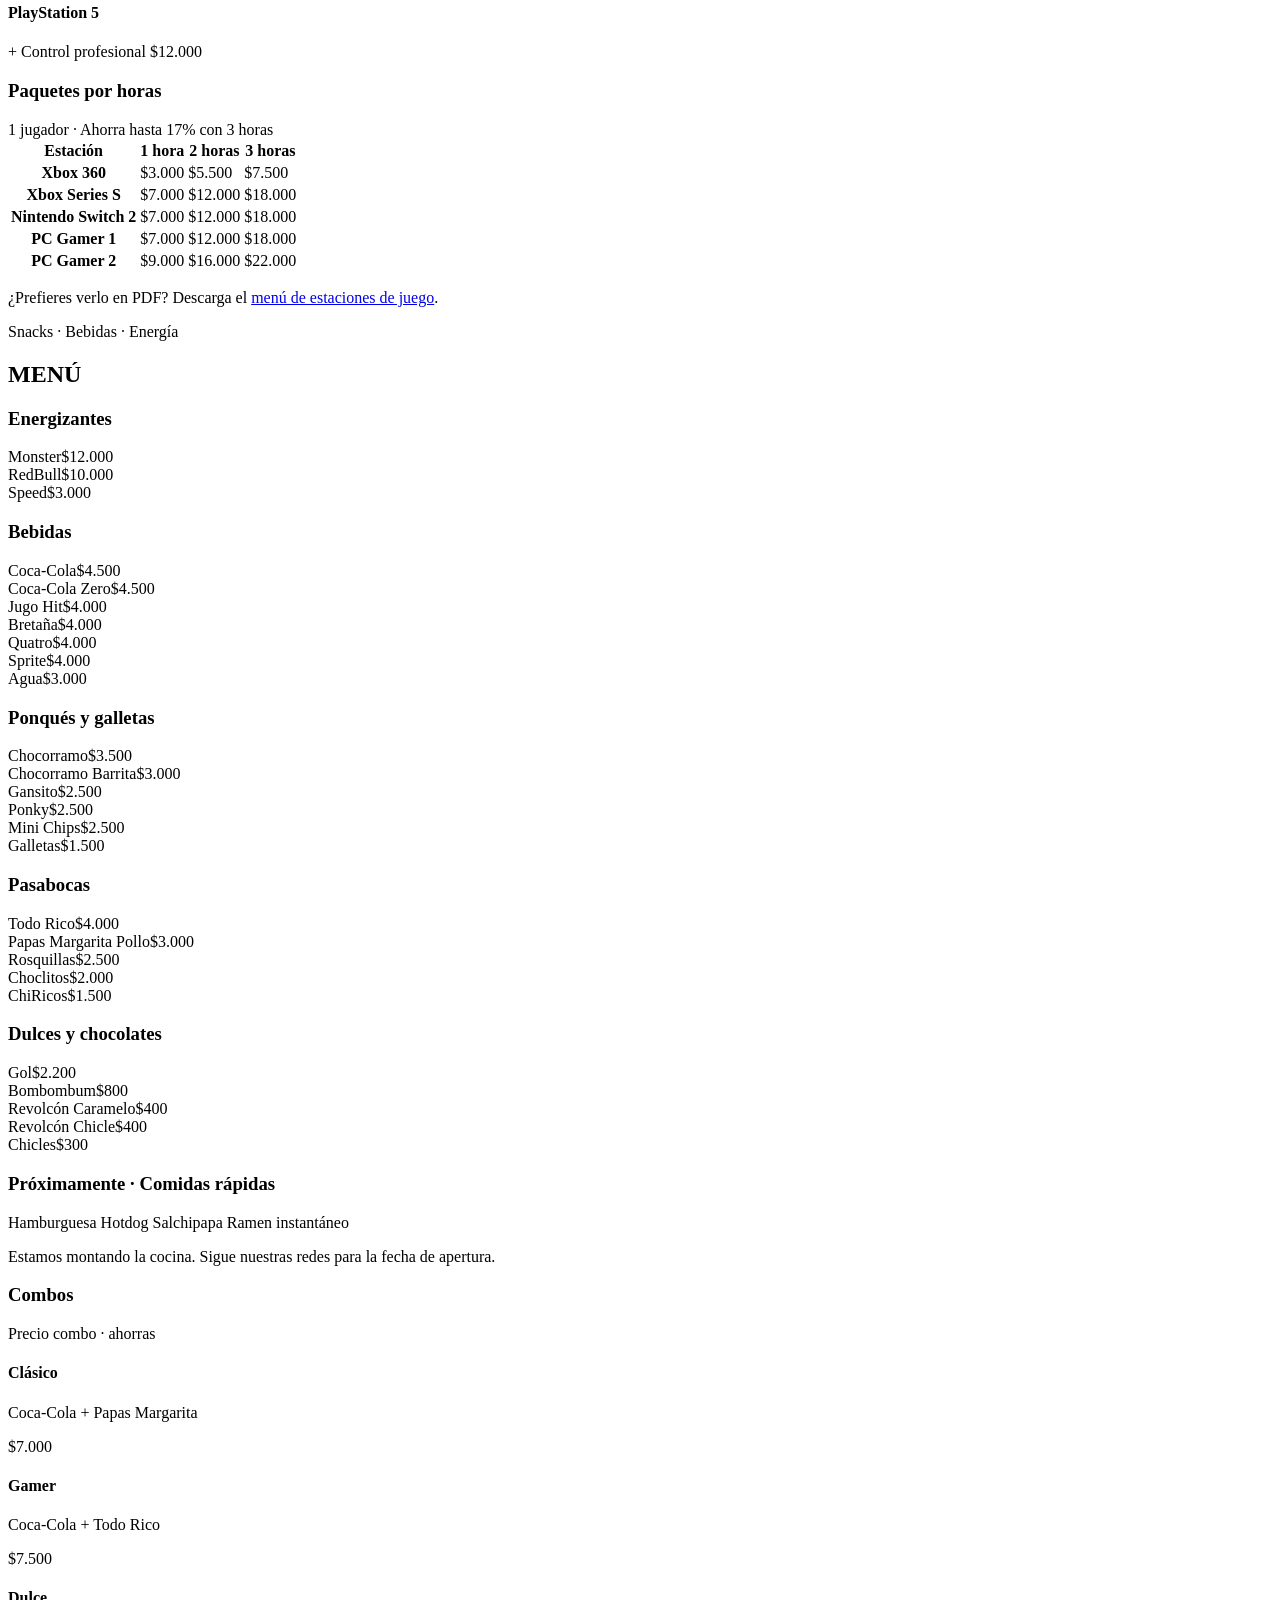
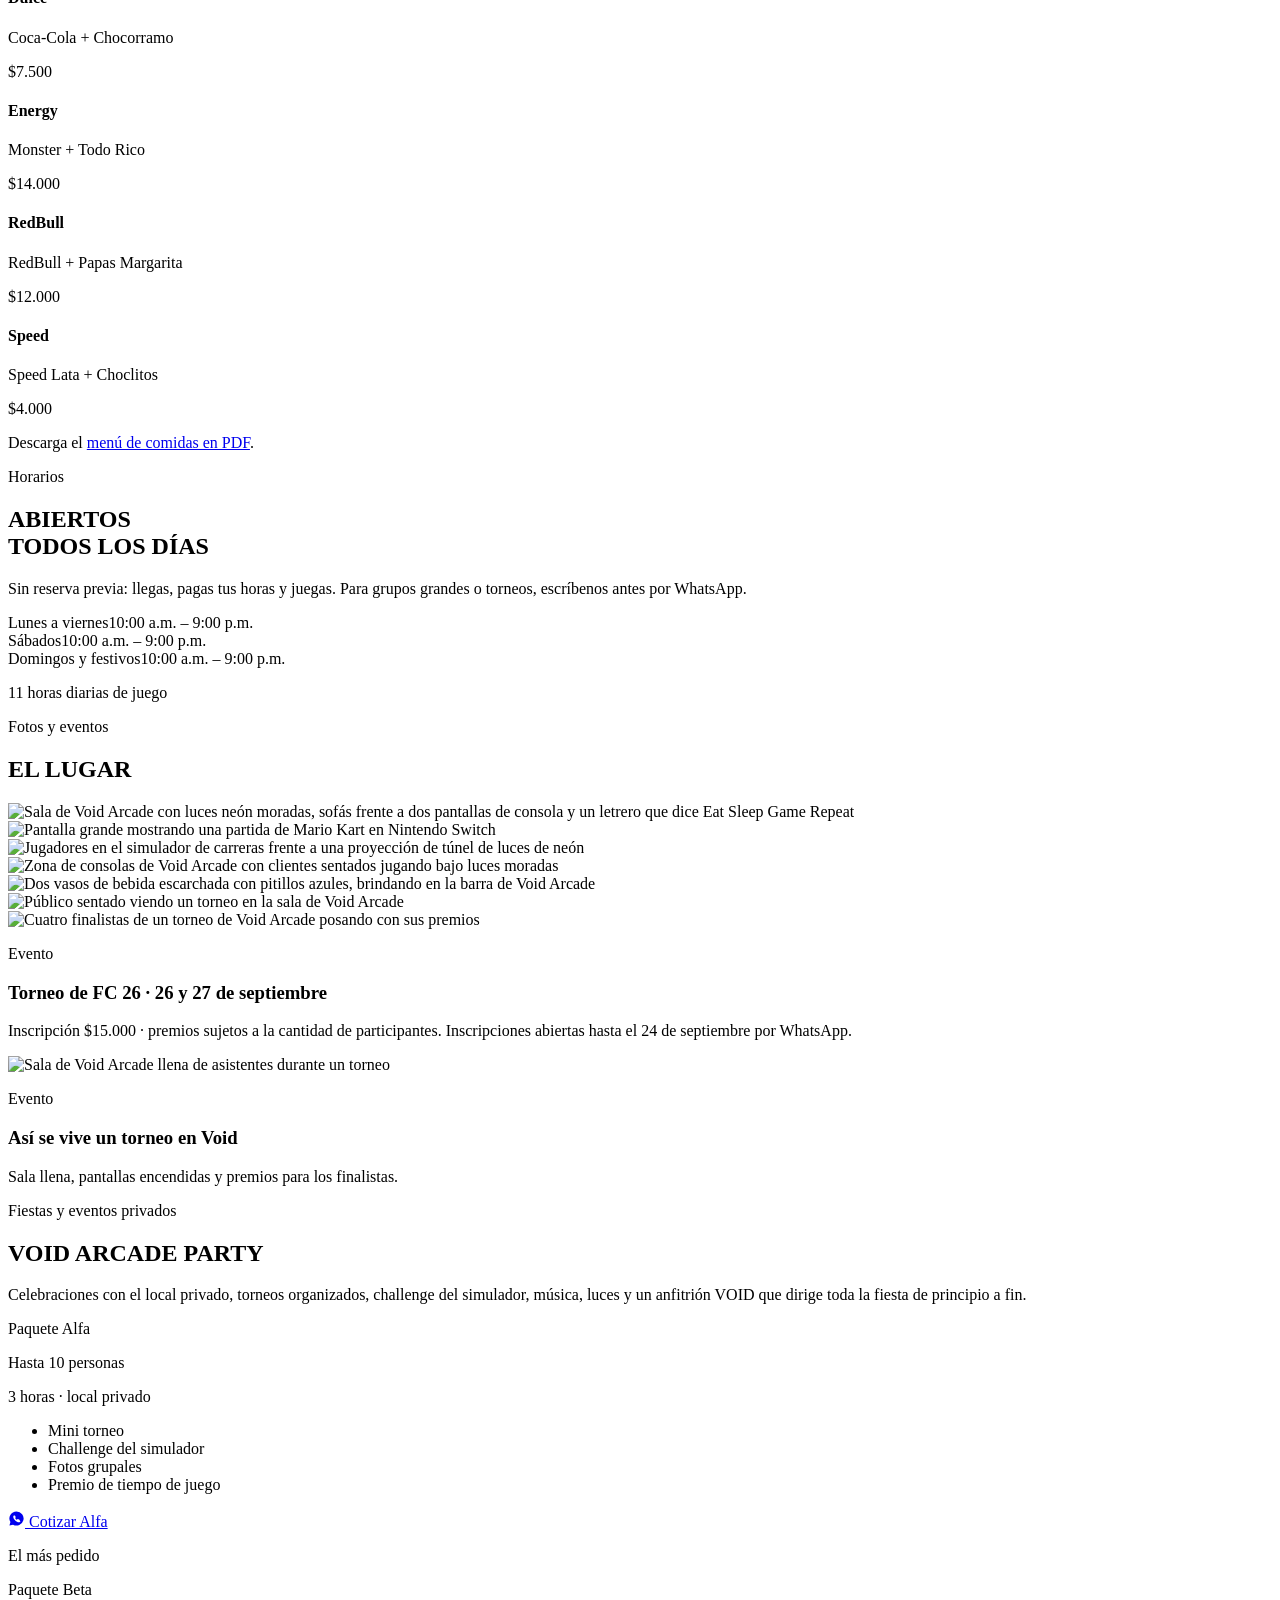
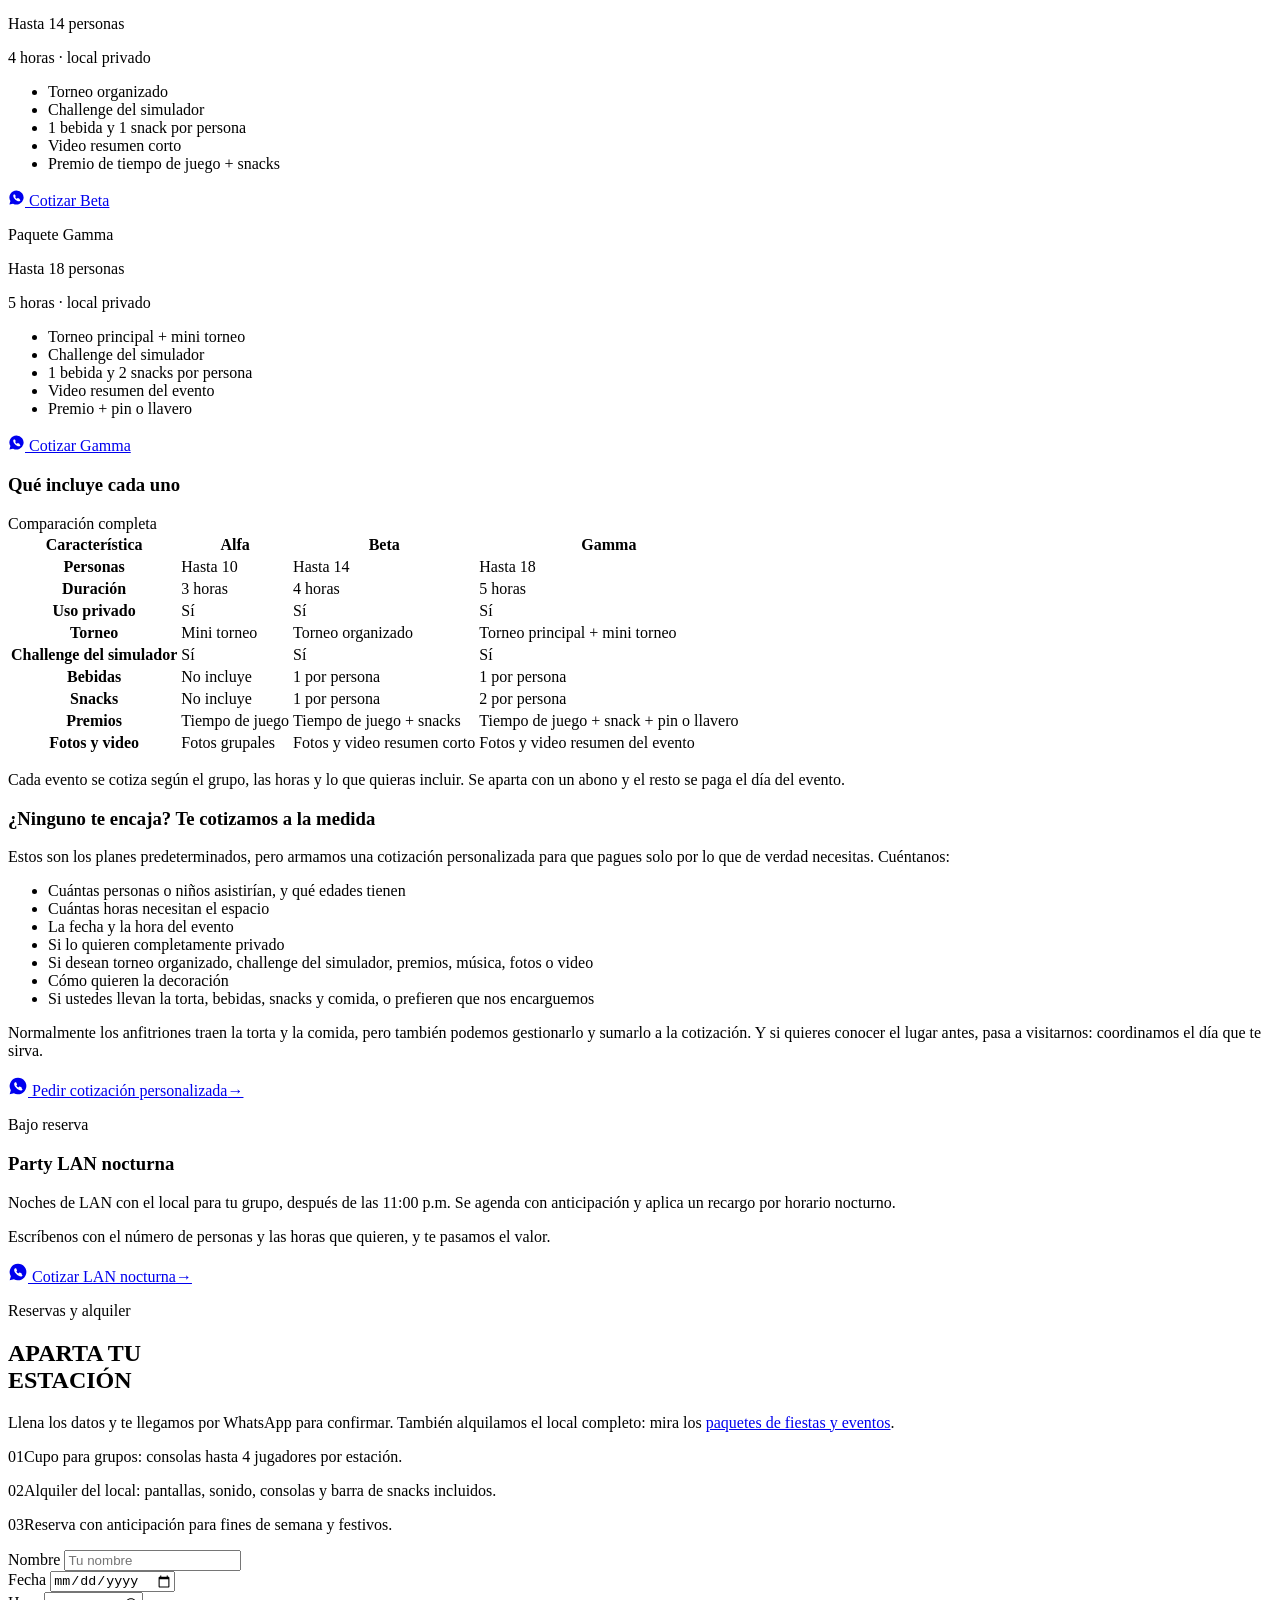
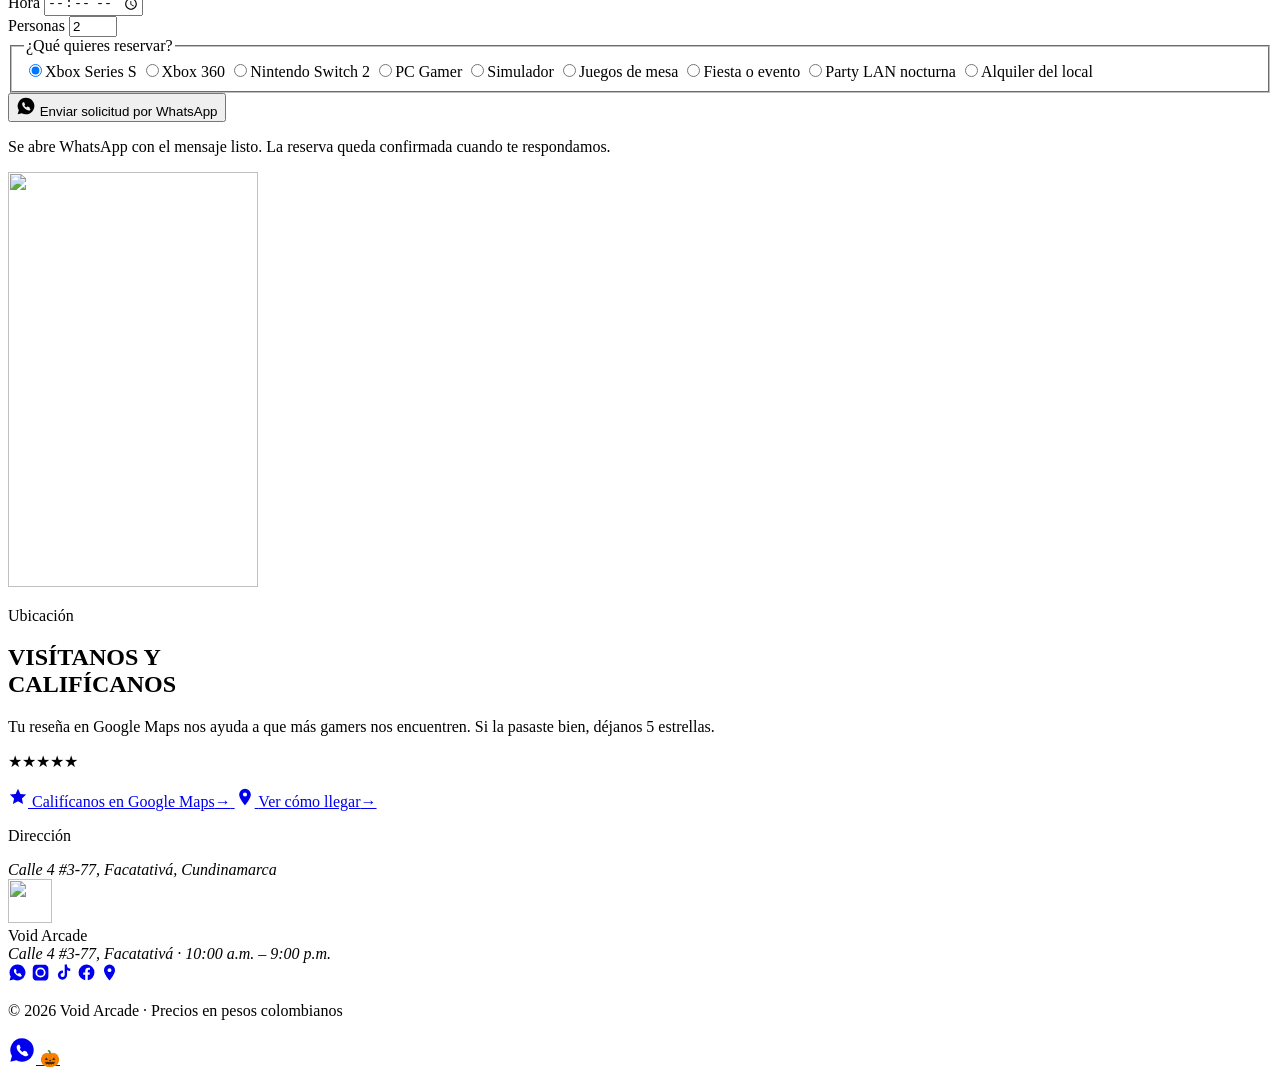
==== commit a908ebe9: "feat(halloween): actualiza evento — figura como premio y hora 11:00 a. m. - Titular "¡Gana una figur" ====
--- a/public/index.html
+++ b/public/index.html
@@ -217,9 +217,9 @@
 {
   "@context": "https://schema.org",
   "@type": "Event",
-  "name": "Halloween en Void Arcade — Juega, suma puntos y gana",
-  "description": "Jornada de retos de terror en dificultad máxima (Phasmophobia, R.E.P.O. y The Headliners). Competencia individual por puntos. Participación gratuita y sin inscripción. Premios de tiempo de juego, snacks, dulces y descuentos.",
-  "startDate": "2026-10-31T12:00:00-05:00",
+  "name": "Halloween en Void Arcade — ¡Gana una figura!",
+  "description": "Jornada de retos de terror en dificultad máxima (Phasmophobia, R.E.P.O. y The Headliners). Competencia individual por puntos: los mejores puntajes ganan. Premio principal: una figura coleccionable, además de tiempo de juego y snacks. Ven disfrazado y recibe un mini bubble tea gratis. Sin inscripción ni costo por participar.",
+  "startDate": "2026-10-31T11:00:00-05:00",
   "eventStatus": "https://schema.org/EventScheduled",
   "eventAttendanceMode": "https://schema.org/OfflineEventAttendanceMode",
   "isAccessibleForFree": true,
@@ -268,12 +268,13 @@
   <symbol id="i-star" viewBox="0 0 24 24"><path d="m12 2 2.9 6.3 6.9.8-5.1 4.6 1.4 6.8L12 17.1 5.9 20.5l1.4-6.8L2.2 9.1l6.9-.8L12 2Z"/></symbol>
   <symbol id="i-ghost" viewBox="0 0 24 24"><path d="M12 2a8 8 0 0 0-8 8v11l2.3-1.8L8.5 21l2.2-1.8L12 21l1.3-1.8L15.5 21l2.2-1.8L20 21V10a8 8 0 0 0-8-8Zm-3 7.5a1.3 1.3 0 1 1 0 2.6 1.3 1.3 0 0 1 0-2.6Zm6 0a1.3 1.3 0 1 1 0 2.6 1.3 1.3 0 0 1 0-2.6Z"/></symbol>
   <symbol id="i-pumpkin" viewBox="0 0 24 24"><path d="M12 3c.6-1 1.6-1.6 2.7-1.6V3c-.7 0-1.2.3-1.5.9 3.3.3 5.8 3.2 5.8 7.1 0 4.2-2.7 8-6.9 8s-6.9-3.8-6.9-8c0-3.6 2.2-6.4 5.2-7l.3-.1Zm-3 6.2 1.8 2.2h-3.6L9 9.2Zm6 0 1.8 2.2h-3.6L15 9.2Zm-5.4 4.3h6.8c-.3 1.9-1.6 3.2-3.4 3.2s-3.1-1.3-3.4-3.2Z"/></symbol>
+  <symbol id="i-gift" viewBox="0 0 24 24"><path d="M3 8h18v3H3zM5 11h14v10H5zM11 8h2v13h-2zM12 8c-1.1-2.1-2.7-3.1-4.2-2.3-.7.4-1 1.2-.8 2 .2.7.9 1.3 2 1.3h3Zm0 0c1.1-2.1 2.7-3.1 4.2-2.3.7.4 1 1.2.8 2-.2.7-.9 1.3-2 1.3h-3Z"/></symbol>
 </svg>
 
 <!-- ===================== AVISO HALLOWEEN ===================== -->
 <a class="hw-aviso" href="#halloween">
   <span class="hw-aviso__ico" aria-hidden="true">🎃</span>
-  <span class="hw-aviso__text"><strong>Halloween en Void Arcade</strong> · 31 de octubre desde las 12:00 p. m. · Juega, suma puntos y gana</span>
+  <span class="hw-aviso__text"><strong>Halloween en Void Arcade</strong> · 31 de octubre desde las 11:00 a. m. · ¡Juega, suma puntos y gana una figura!</span>
   <span class="hw-aviso__cta">Ver evento →</span>
 </a>
 
@@ -360,37 +361,50 @@
   <div class="wrap section__stack">
     <div class="section__head hw-event__head">
       <p class="eyebrow hw-event__eyebrow">🎃 Halloween en Void Arcade</p>
-      <h2 class="section__title hw-event__title" id="t-halloween">JUEGA, SUMA<br>PUNTOS Y <span>GANA</span></h2>
-    </div>
+      <h2 class="section__title hw-event__title" id="t-halloween">¡GANA UNA<br><span>FIGURA!</span></h2>
+      <p class="lead hw-event__lead">Juega, suma puntos y gana · <strong>31 de octubre de 2026</strong> · desde las <strong>11:00 a. m.</strong></p>
+    </div>
+
+    <!-- Premio principal: ilustración de regalo mientras no haya foto real -->
+    <article class="card hw-prize">
+      <div class="hw-prize__art" aria-hidden="true">
+        <svg viewBox="0 0 24 24" fill="currentColor"><use href="#i-gift"/></svg>
+      </div>
+      <div class="hw-prize__body">
+        <p class="hw-prize__kicker">Premio principal</p>
+        <h3 class="hw-prize__title">Una figura coleccionable</h3>
+        <p class="note">La figura es el gran premio de la jornada. Pronto revelamos la imagen real; por ahora mostramos una ilustración referencial.</p>
+      </div>
+    </article>
 
     <div class="hw-facts">
-      <p class="hw-fact"><span class="hw-fact__ico" aria-hidden="true">📅</span><span><strong>31 de octubre</strong></span></p>
-      <p class="hw-fact"><span class="hw-fact__ico" aria-hidden="true">🕛</span><span>Desde las <strong>12:00 p. m.</strong></span></p>
+      <p class="hw-fact"><span class="hw-fact__ico" aria-hidden="true">📅</span><span><strong>31 de octubre de 2026</strong></span></p>
+      <p class="hw-fact"><span class="hw-fact__ico" aria-hidden="true">🕚</span><span>Desde las <strong>11:00 a. m.</strong></span></p>
       <p class="hw-fact"><span class="hw-fact__ico" aria-hidden="true">📍</span><span>Calle 4 #3-81 · Segundo piso</span></p>
-      <p class="hw-fact"><span class="hw-fact__ico" aria-hidden="true">🎟️</span><span>Participación gratuita · Sin inscripción</span></p>
+      <p class="hw-fact"><span class="hw-fact__ico" aria-hidden="true">🎟️</span><span>Sin inscripción ni costo por participar</span></p>
     </div>
 
     <div class="grid grid--split">
       <article class="card hw-card">
-        <h3 class="card__title">Una jornada de retos en dificultad máxima</h3>
-        <ul class="hw-retos">
-          <li><strong>Phasmophobia:</strong> identifica fantasmas, demuestra tu velocidad y acumula puntos.</li>
-          <li><strong>R.E.P.O.:</strong> llega lo más lejos posible y suma puntos.</li>
-          <li><strong>The Headliners:</strong> enfrenta los retos de terror y sigue sumando.</li>
+        <h3 class="card__title">Juegos y competencia</h3>
+        <p class="hw-games">Phasmophobia · R.E.P.O. · The Headliners</p>
+        <p class="note">Retos en <strong>dificultad máxima</strong> y competencia individual. Cada participante acumula puntos durante el evento y, al finalizar, los mejores puntajes ganan.</p>
+        <p class="note">También habrá premios en <strong>tiempo de juego</strong> y <strong>snacks</strong>.</p>
+      </article>
+
+      <article class="card hw-card hw-card--promos">
+        <h3 class="card__title">Promociones y actividades</h3>
+        <ul class="hw-list">
+          <li><span class="hw-list__ico" aria-hidden="true">🧛</span>Ven disfrazado y recibe un <strong>mini bubble tea gratis</strong>.</li>
+          <li><span class="hw-list__ico" aria-hidden="true">🍬</span>Tendremos <strong>dulces</strong> y dinámicas dentro del establecimiento para ganar descuentos.</li>
         </ul>
       </article>
-
-      <article class="card hw-card">
-        <h3 class="card__title">¿Cómo funciona?</h3>
-        <p class="note">La competencia es individual. Cada participante acumula puntos durante el evento y, al finalizar, quienes tengan más puntos recibirán premios. Aunque un reto se juegue en grupo, el puntaje será individual.</p>
-      </article>
     </div>
 
     <div class="grid grid--split">
-      <article class="card hw-card hw-card--premios">
-        <h3 class="card__title">🏆 Premios</h3>
-        <p class="note">Principalmente <strong>tiempo de juego</strong>, además de snacks como <strong>ramen, bubble tea y papas</strong>.</p>
-        <p class="note">También tendremos <strong>dulces</strong> y <strong>descuentos en tiempo de juego</strong>.</p>
+      <article class="card hw-card hw-card--part">
+        <h3 class="card__title">Participación</h3>
+        <p class="note">Sin inscripción ni costo adicional por participar. El <a href="#tarifas">tiempo de juego</a> se paga por separado.</p>
       </article>
 
       <article class="card hw-card hw-card--cta">
@@ -402,8 +416,6 @@
         </a>
       </article>
     </div>
-
-    <p class="note hw-aclaracion">La participación en el evento es gratuita y no requiere inscripción. Esto corresponde únicamente al evento y no implica tiempo de juego ilimitado gratis: las <a href="#tarifas">tarifas de juego</a> habituales siguen vigentes fuera de la dinámica del evento.</p>
   </div>
 </section>
 
